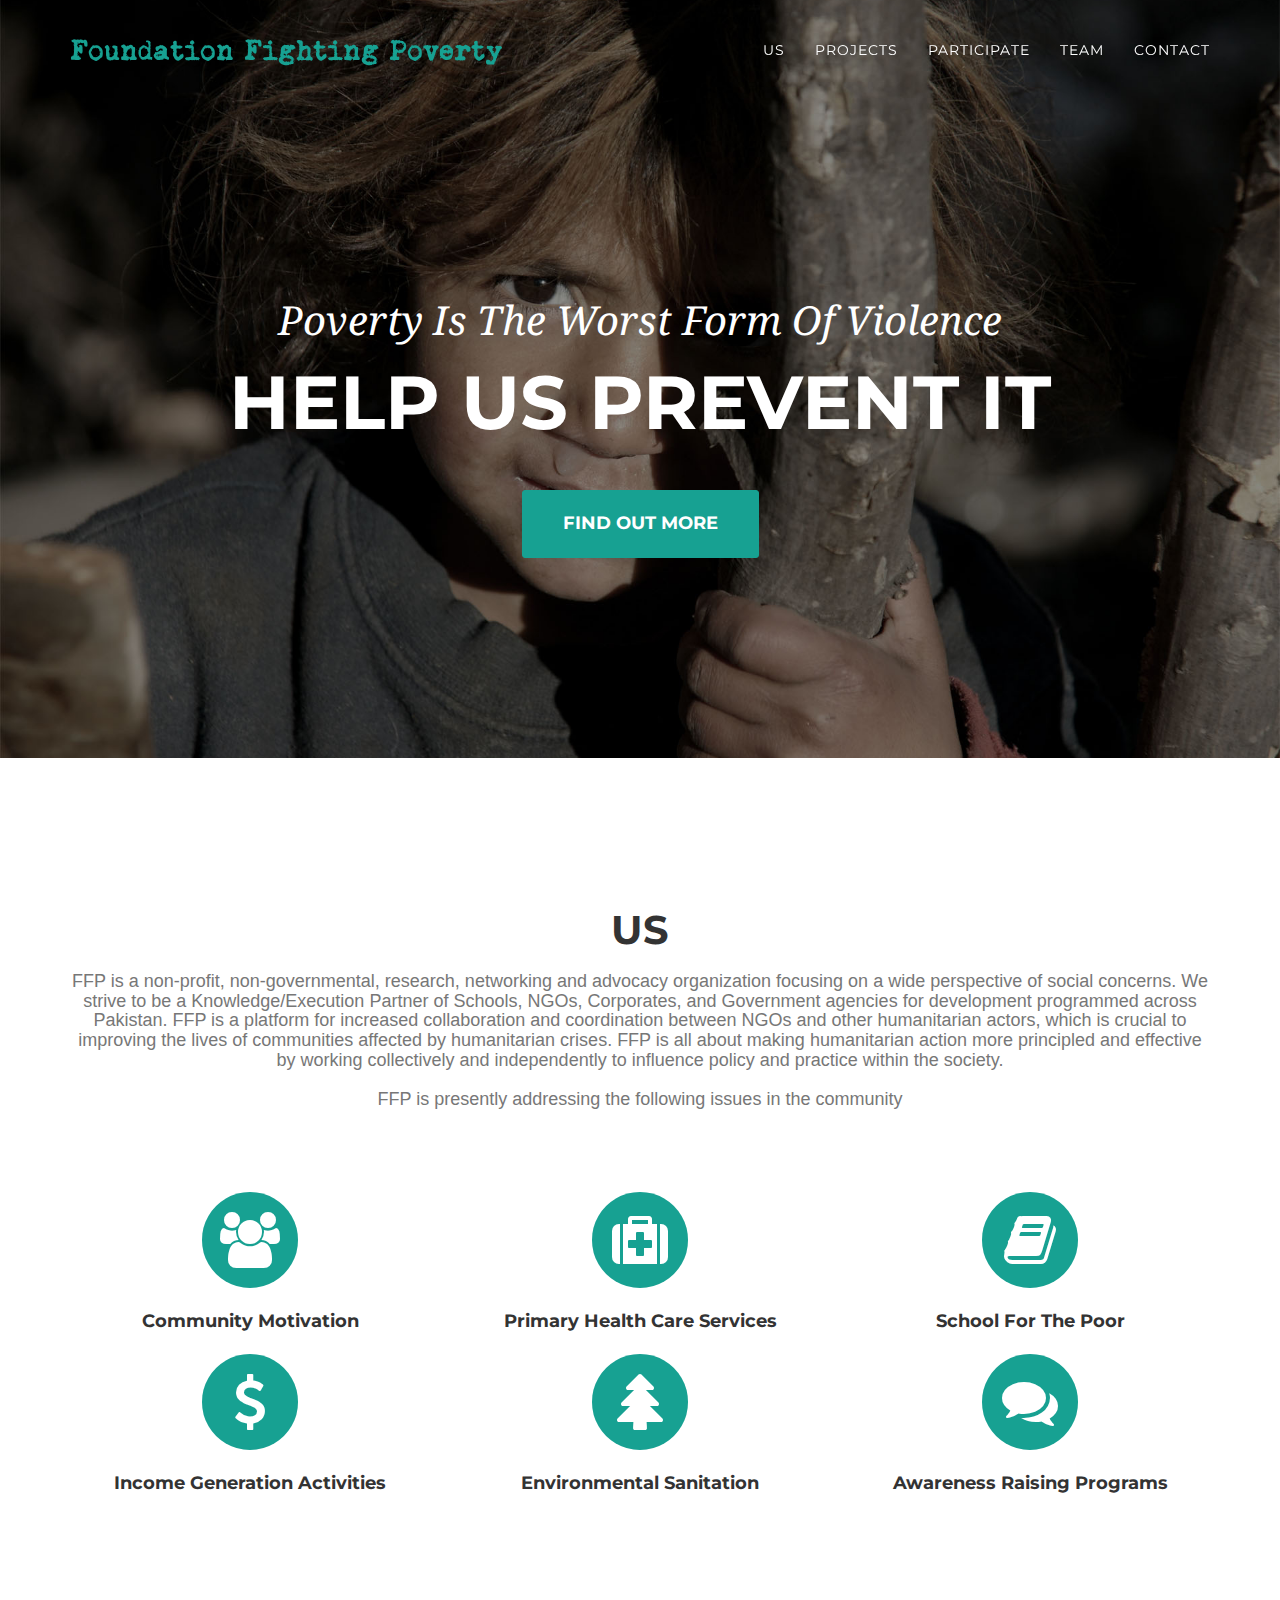
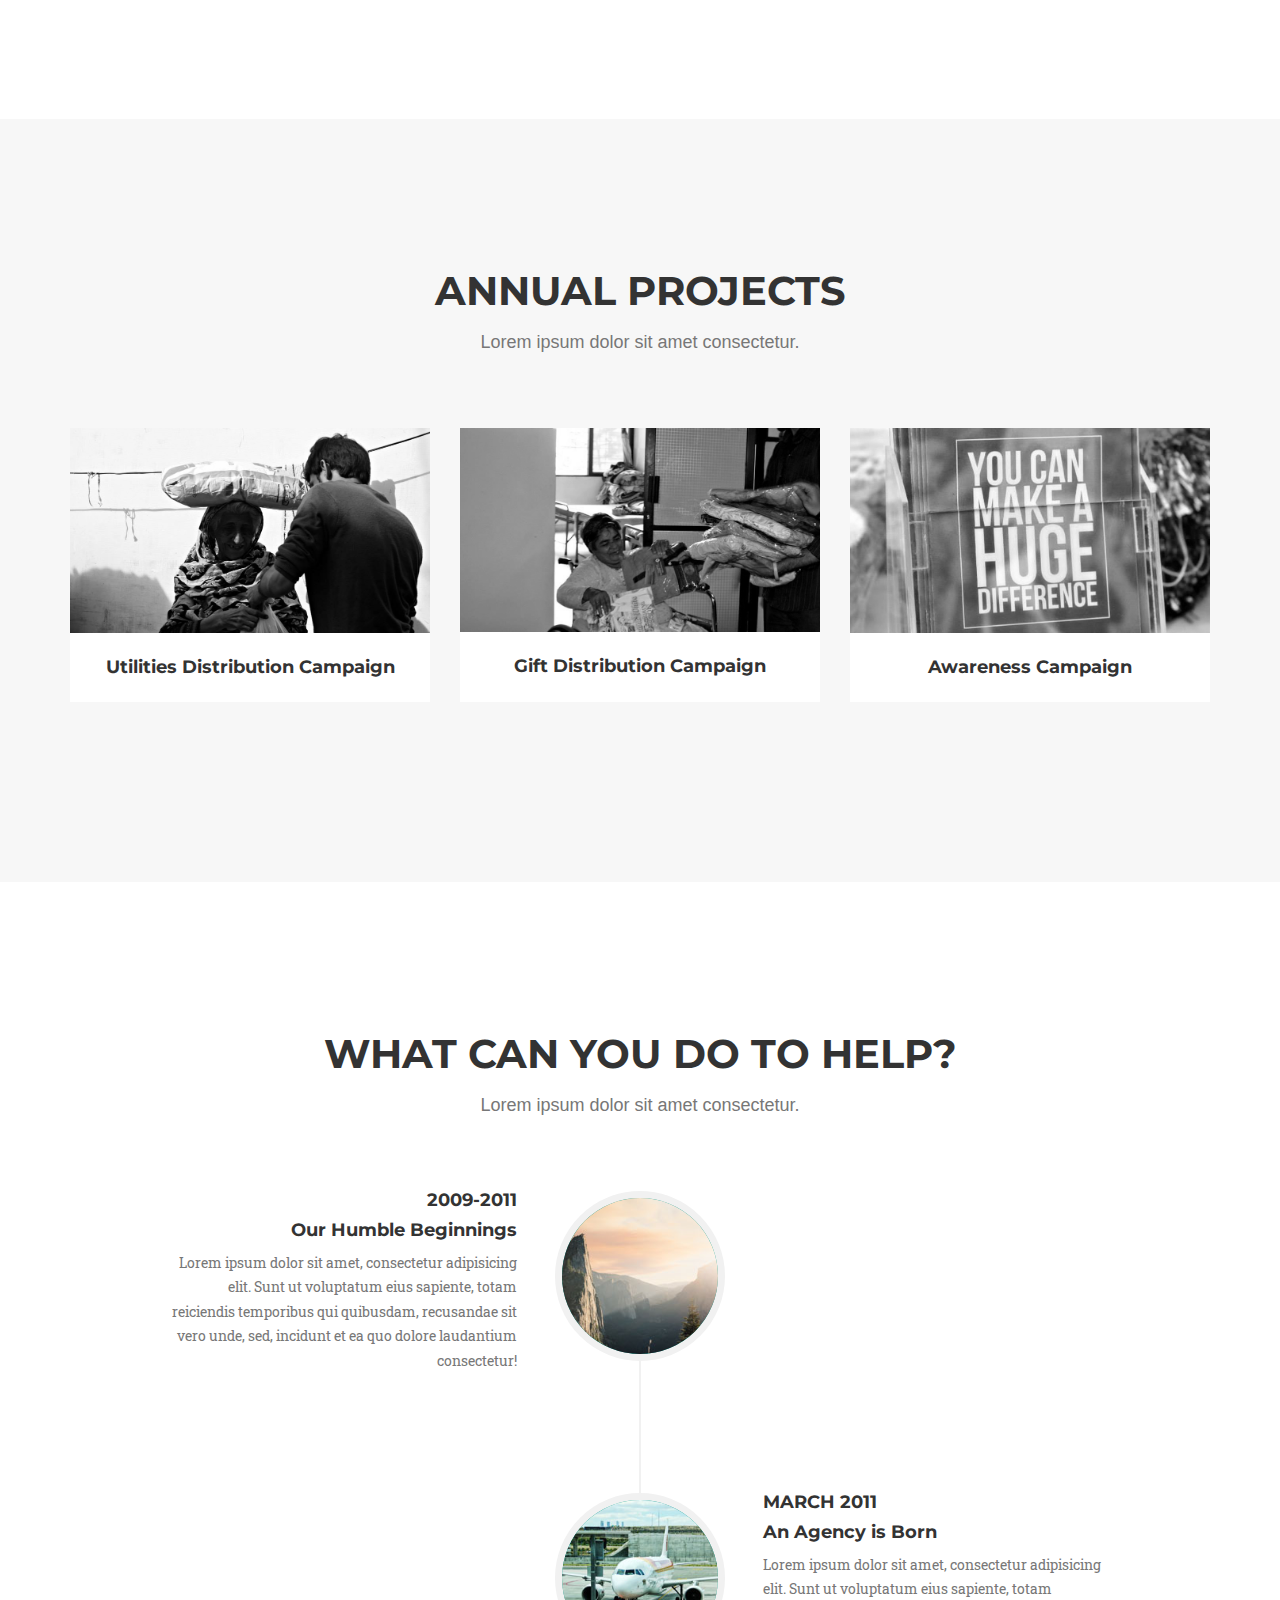
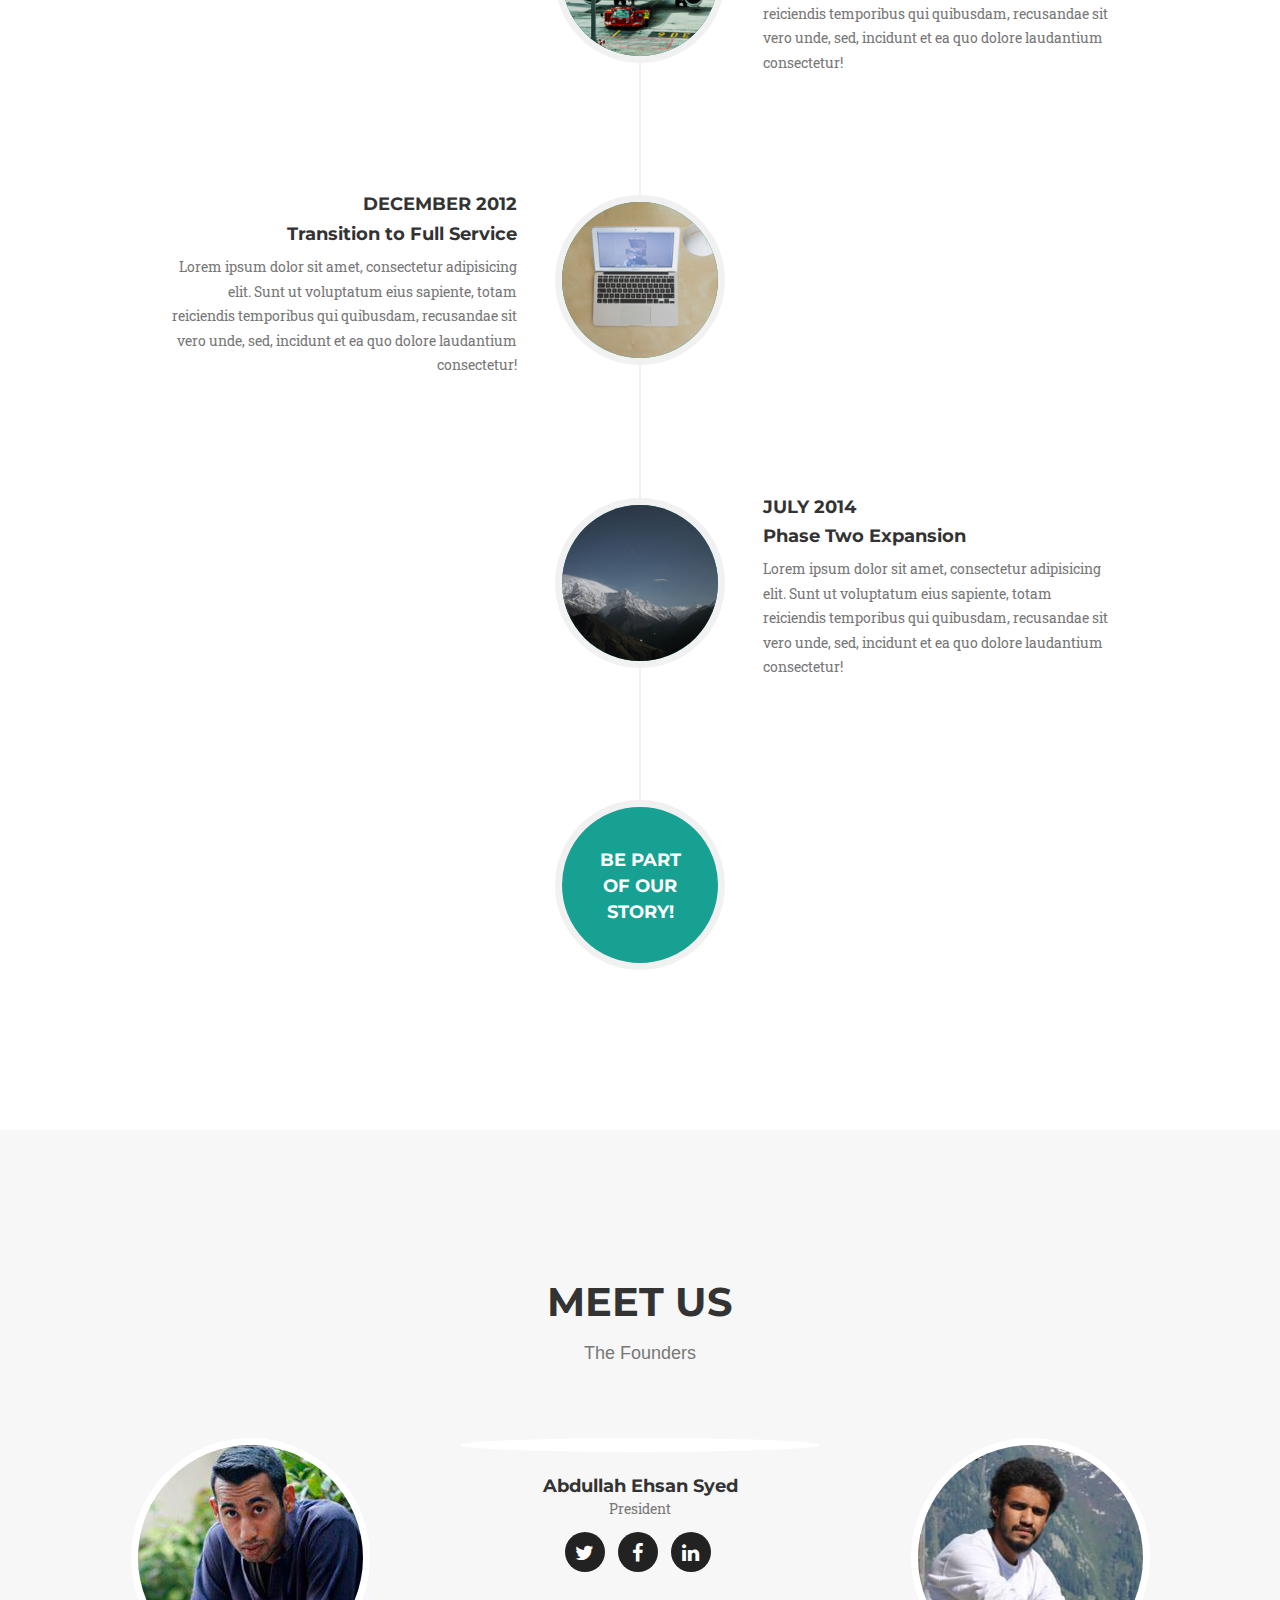
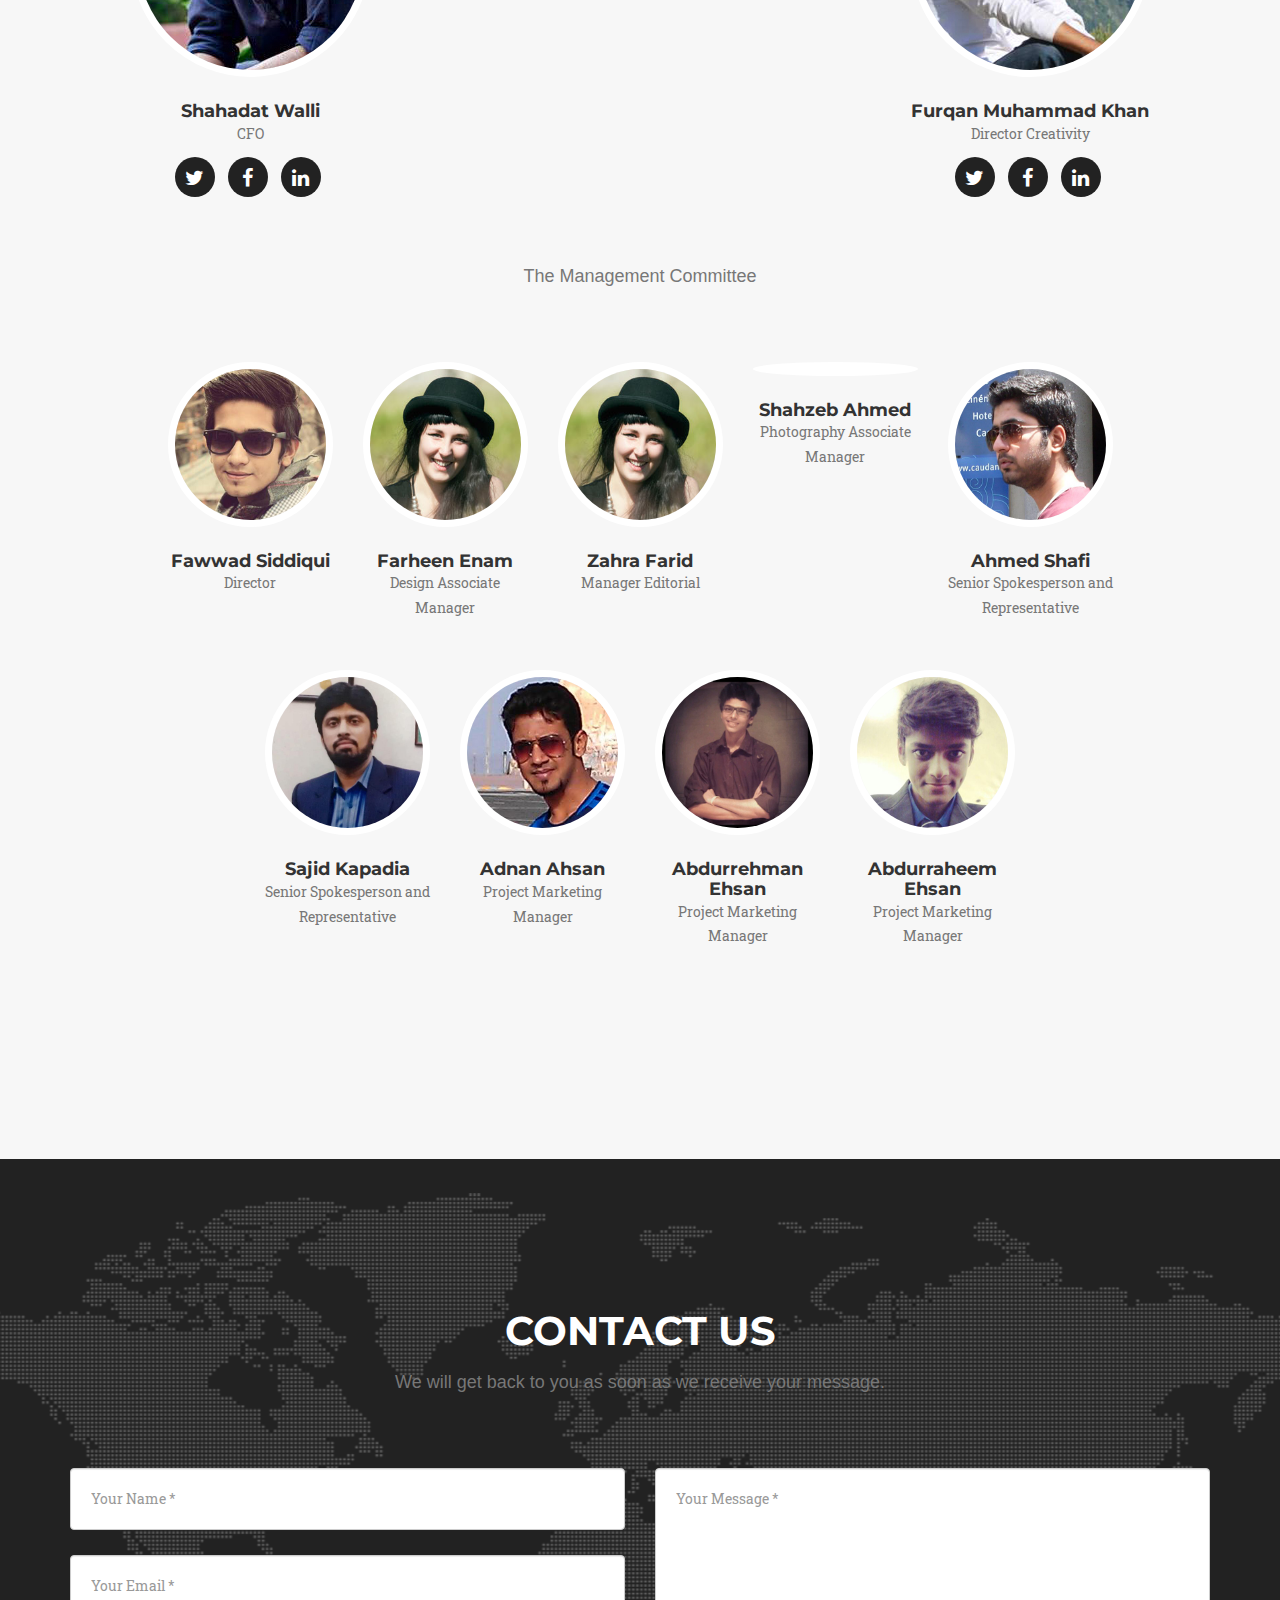
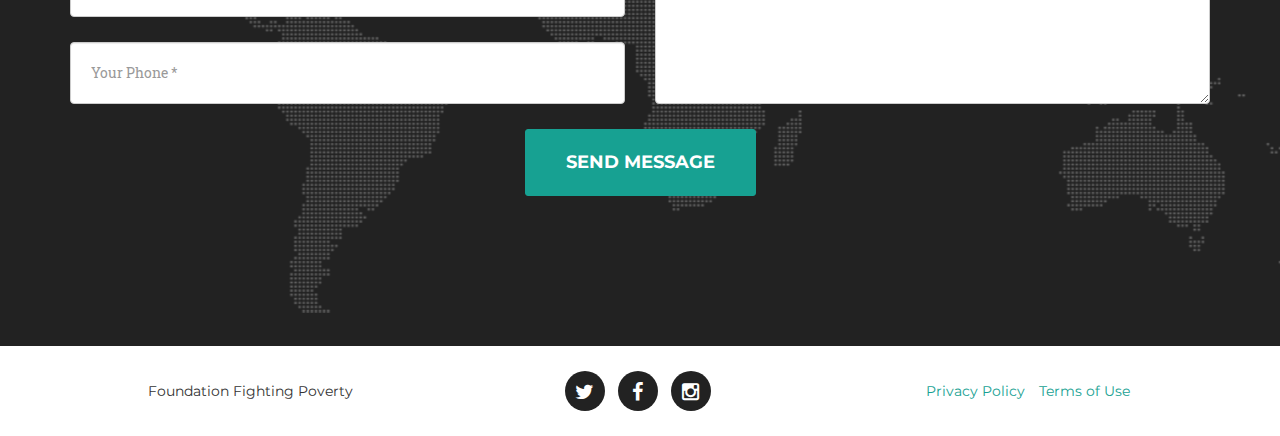
==== index.html @ 3a60340e "Initial Commit" ====
<!DOCTYPE html>
<html lang="en">

<head>

    <meta charset="utf-8">
    <meta http-equiv="X-UA-Compatible" content="IE=edge">
    <meta name="viewport" content="width=device-width, initial-scale=1">
    <meta name="description" content="">
    <meta name="author" content="">
    <meta http-equiv="Cache-Control" content="no-cache, no-store, must-revalidate" />
    <meta http-equiv="Pragma" content="no-cache" />
    <meta http-equiv="Expires" content="0" />
        
    <link rel="shortcut icon" type="image/ico" href="favicon.ico" sizes="256x256"/>

    <title>Foundation Fighting Poverty</title>

    <!-- Bootstrap Core CSS -->
    <link href="css/bootstrap.min.css" rel="stylesheet">

    <!-- Custom CSS -->
    <link href="css/agency.css" rel="stylesheet">

    <!-- Custom Fonts -->
    <link href="font-awesome/css/font-awesome.min.css" rel="stylesheet" type="text/css">
    <link href="http://fonts.googleapis.com/css?family=Montserrat:400,700" rel="stylesheet" type="text/css">
    <link href='http://fonts.googleapis.com/css?family=Kaushan+Script' rel='stylesheet' type='text/css'>
    <link href='http://fonts.googleapis.com/css?family=Droid+Serif:400,700,400italic,700italic' rel='stylesheet' type='text/css'>
    <link href='http://fonts.googleapis.com/css?family=Roboto+Slab:400,100,300,700' rel='stylesheet' type='text/css'>

    <!-- HTML5 Shim and Respond.js IE8 support of HTML5 elements and media queries -->
    <!-- WARNING: Respond.js doesn't work if you view the page via file:// -->
    <!--[if lt IE 9]>
        <script src="https://oss.maxcdn.com/libs/html5shiv/3.7.0/html5shiv.js"></script>
        <script src="https://oss.maxcdn.com/libs/respond.js/1.4.2/respond.min.js"></script>
    <![endif]-->

</head>

<body id="page-top" class="index">

    <!-- Navigation -->
    <nav class="navbar navbar-default navbar-fixed-top">
        <div class="container">
            <!-- Brand and toggle get grouped for better mobile display -->
            <div class="navbar-header page-scroll">
                <button type="button" class="navbar-toggle" data-toggle="collapse" data-target="#bs-example-navbar-collapse-1">
                    <span class="sr-only">Toggle navigation</span>
                    <span class="icon-bar"></span>
                    <span class="icon-bar"></span>
                    <span class="icon-bar"></span>
                </button>
                <a class="navbar-brand page-scroll" href="#page-top">Foundation Fighting Poverty</a>
            </div>

            <!-- Collect the nav links, forms, and other content for toggling -->
            <div class="collapse navbar-collapse" id="bs-example-navbar-collapse-1">
                <ul class="nav navbar-nav navbar-right">
                    <li class="hidden">
                        <a href="#page-top"></a>
                    </li>
                    <li>
                        <a class="page-scroll" href="#services">US</a>
                    </li>
                    <li>
                        <a class="page-scroll" href="#portfolio">Projects</a>
                    </li>
                    <li>
                        <a class="page-scroll" href="#about">Participate</a>
                    </li>
                    <li>
                        <a class="page-scroll" href="#team">Team</a>
                    </li>
                    <li>
                        <a class="page-scroll" href="#contact">Contact</a>
                    </li>
                </ul>
            </div>
            <!-- /.navbar-collapse -->
        </div>
        <!-- /.container-fluid -->
    </nav>

    <!-- Header -->
    <header>
        <div class="container">
            <div class="intro-text">
                <div class="intro-lead-in">Poverty Is The Worst Form Of Violence</div>
                <div class="intro-heading">help us prevent it</div>
                <a href="#mission" class="page-scroll btn btn-xl">Find Out More</a>
            </div>
        </div>
    </header>
    <!-- Services Section -->
    <section id="services">
        <div class="container">
            <div class="row">
                <div class="col-lg-12 text-center">
                    <h2 class="section-heading">US</h2>
                    <h3 class="section-subheading text-muted">FFP is a non-profit, non-governmental, research, networking and advocacy organization focusing on a wide perspective of social concerns. We strive to be a Knowledge/Execution Partner of Schools, NGOs, Corporates, and Government agencies for development programmed across Pakistan. FFP is a platform for increased collaboration and coordination between NGOs and other humanitarian actors, which is crucial to improving the lives of communities affected by humanitarian crises. FFP is all about making humanitarian action more principled and effective by working collectively and independently to influence policy and practice within the society.                        <br/>
                        <br/>
                        FFP is presently addressing the following issues in the community</h3>
                </div>
            </div>

            <div class="row text-center">
                <div class="col-md-4">
                    <span class="fa-stack fa-4x">
                        <i class="fa fa-circle fa-stack-2x text-primary"></i>
                        <i class="fa fa-group fa-stack-1x fa-inverse"></i>
                    </span>
                    <h4 class="service-heading">Community Motivation</h4>
                    <p class="text-muted"></p>
                </div>
                <div class="col-md-4">
                    <span class="fa-stack fa-4x">
                        <i class="fa fa-circle fa-stack-2x text-primary"></i>
                        <i class="fa fa-medkit fa-stack-1x fa-inverse"></i>
                    </span>
                    <h4 class="service-heading">Primary Health Care Services</h4>
                    <p class="text-muted"></p>
                </div>
                <div class="col-md-4">
                    <span class="fa-stack fa-4x">
                        <i class="fa fa-circle fa-stack-2x text-primary"></i>
                        <i class="fa fa-book fa-stack-1x fa-inverse"></i>
                    </span>
                    <h4 class="service-heading">School For The Poor</h4>
                    <p class="text-muted"></p>
                </div>
                
                
            </div>
            <div class="row text-center">  
                <div class="col-md-4">
                    <span class="fa-stack fa-4x">
                        <i class="fa fa-circle fa-stack-2x text-primary"></i>
                        <i class="fa fa-dollar fa-stack-1x fa-inverse"></i>
                    </span>
                    <h4 class="service-heading">Income Generation Activities</h4>
                    <p class="text-muted"></p>
                </div>
                <div class="col-md-4">
                    <span class="fa-stack fa-4x">
                        <i class="fa fa-circle fa-stack-2x text-primary"></i>
                        <i class="fa fa-tree fa-stack-1x fa-inverse"></i>
                    </span>
                    <h4 class="service-heading">Environmental Sanitation</h4>
                    <p class="text-muted"></p>
                </div>
                <div class="col-md-4">
                    <span class="fa-stack fa-4x">
                        <i class="fa fa-circle fa-stack-2x text-primary"></i>
                        <i class="fa fa-comments fa-stack-1x fa-inverse"></i>
                    </span>
                    <h4 class="service-heading">Awareness Raising Programs</h4>
                    <p class="text-muted"></p>
                </div>
                
                
            </div>
            <br/>
            <br/>
            <br/>
            <!--<div class="row">
                <div class="col-lg-12 text-center">
                    <h2 class="section-heading">OUR VISION</h2>
                    <h3 class="section-subheading text-muted">To work towards creating a better Pakistan which provides basic health, education and empowerment to every citizen.</h3>
                </div>
            </div>
            <div class="row">
                <div class="col-lg-12 text-center">
                    <h2 class="section-heading">OUR MISSION</h2>
                    <h3 class="section-subheading text-muted">We at FFP commit ourselves to identify and work alongside the economically and socially deprived, the physically and mentally challenged. Starting with children, so that they become educated, skilled and aware.</h3>
                </div>
            </div>-->
        </div>
    </section>
    
    <!-- Portfolio Grid Section -->
    <section id="portfolio" class="bg-light-gray">
        <div class="container">
            <div class="row">
                <div class="col-lg-12 text-center">
                    <h2 class="section-heading">Annual Projects</h2>
                    <h3 class="section-subheading text-muted">Lorem ipsum dolor sit amet consectetur.</h3>
                </div>
            </div>
            <div class="row">
                <div class="col-md-4 col-sm-6 portfolio-item">
                    <a href="#portfolioModal1" class="portfolio-link" data-toggle="modal">
                        <div class="portfolio-hover">
                            <div class="portfolio-hover-content">
                                <i class="fa fa-plus fa-3x"></i>
                            </div>
                        </div>
                        <img src="img/activities/utilities.jpg" class="img-responsive" alt="">
                            </a>
                    <div class="portfolio-caption">
                        <h4>Utilities Distribution Campaign</h4>
                        <p class="text-muted"></p>
                    </div>
                </div>
                <div class="col-md-4 col-sm-6 portfolio-item">
                    <a href="#portfolioModal2" class="portfolio-link" data-toggle="modal">
                        <div class="portfolio-hover">
                            <div class="portfolio-hover-content">
                                <i class="fa fa-plus fa-3x"></i>
                            </div>
                        </div>
                        <img src="img/activities/gifts.jpg" class="img-responsive" alt="">
                            </a>
                    <div class="portfolio-caption">
                        <h4>Gift Distribution Campaign</h4>
                        <p class="text-muted"></p>
                    </div>
                </div>
                <div class="col-md-4 col-sm-6 portfolio-item">
                    <a href="#portfolioModal3" class="portfolio-link" data-toggle="modal">
                        <div class="portfolio-hover">
                            <div class="portfolio-hover-content">
                                <i class="fa fa-plus fa-3x"></i>
                            </div>
                        </div>
                        <img src="img/activities/Awareness.jpg" class="img-responsive" alt="">
                            </a>
                    <div class="portfolio-caption">
                        <h4>Awareness Campaign</h4>
                        <p class="text-muted"></p>
                    </div>
                </div>

            </div>
        </div>
    </section>
    
    <!-- About Section -->
    <section id="about">
        <div class="container">
            <div class="row">
                <div class="col-lg-12 text-center">
                    <h2 class="section-heading">What Can You Do To Help?</h2>
                    <h3 class="section-subheading text-muted">Lorem ipsum dolor sit amet consectetur.</h3>
                </div>
            </div>
            <div class="row">
                <div class="col-lg-12">
                    <ul class="timeline">
                        <li>
                            <div class="timeline-image">
                                <img class="img-circle img-responsive" src="img/about/1.jpg" alt="">
                                    </div>
                            <div class="timeline-panel">
                                <div class="timeline-heading">
                                    <h4>2009-2011</h4>
                                    <h4 class="subheading">Our Humble Beginnings</h4>
                                </div>
                                <div class="timeline-body">
                                    <p class="text-muted">Lorem ipsum dolor sit amet, consectetur adipisicing elit. Sunt ut voluptatum eius sapiente, totam reiciendis temporibus qui quibusdam, recusandae sit vero unde, sed, incidunt et ea quo dolore laudantium consectetur!</p>
                                </div>
                            </div>
                        </li>
                        <li class="timeline-inverted">
                            <div class="timeline-image">
                                <img class="img-circle img-responsive" src="img/about/2.jpg" alt="">
                                    </div>
                            <div class="timeline-panel">
                                <div class="timeline-heading">
                                    <h4>March 2011</h4>
                                    <h4 class="subheading">An Agency is Born</h4>
                                </div>
                                <div class="timeline-body">
                                    <p class="text-muted">Lorem ipsum dolor sit amet, consectetur adipisicing elit. Sunt ut voluptatum eius sapiente, totam reiciendis temporibus qui quibusdam, recusandae sit vero unde, sed, incidunt et ea quo dolore laudantium consectetur!</p>
                                </div>
                            </div>
                        </li>
                        <li>
                            <div class="timeline-image">
                                <img class="img-circle img-responsive" src="img/about/3.jpg" alt="">
                                    </div>
                            <div class="timeline-panel">
                                <div class="timeline-heading">
                                    <h4>December 2012</h4>
                                    <h4 class="subheading">Transition to Full Service</h4>
                                </div>
                                <div class="timeline-body">
                                    <p class="text-muted">Lorem ipsum dolor sit amet, consectetur adipisicing elit. Sunt ut voluptatum eius sapiente, totam reiciendis temporibus qui quibusdam, recusandae sit vero unde, sed, incidunt et ea quo dolore laudantium consectetur!</p>
                                </div>
                            </div>
                        </li>
                        <li class="timeline-inverted">
                            <div class="timeline-image">
                                <img class="img-circle img-responsive" src="img/about/4.jpg" alt="">
                                    </div>
                            <div class="timeline-panel">
                                <div class="timeline-heading">
                                    <h4>July 2014</h4>
                                    <h4 class="subheading">Phase Two Expansion</h4>
                                </div>
                                <div class="timeline-body">
                                    <p class="text-muted">Lorem ipsum dolor sit amet, consectetur adipisicing elit. Sunt ut voluptatum eius sapiente, totam reiciendis temporibus qui quibusdam, recusandae sit vero unde, sed, incidunt et ea quo dolore laudantium consectetur!</p>
                                </div>
                            </div>
                        </li>
                        <li class="timeline-inverted">
                            <div class="timeline-image">
                                <h4>Be Part
                                    <br>Of Our
                                    <br>Story!</h4>
                            </div>
                        </li>
                    </ul>
                </div>
            </div>
        </div>
    </section>
    
    <!-- Team Section -->
    <section id="team" class="bg-light-gray">
        <div class="container">
            <div class="row">
                <div class="col-lg-12 text-center">
                    <h2 class="section-heading">Meet Us</h2>
                    <h3 class="section-subheading text-muted">The Founders</h3>
                </div>
            </div>
            <div class="row">

                <div class="col-sm-4">
                    <div class="team-member">
                        <img src="img/team/Shahadat.jpg" class="img-responsive img-circle" alt="">
                        <h4>Shahadat Walli</h4>
                        <p class="text-muted">CFO</p>
                        <ul class="list-inline social-buttons">
                            <li>
                                <a href="#"><i class="fa fa-twitter"></i></a>
                            </li>
                            <li>
                                <a href="#"><i class="fa fa-facebook"></i></a>
                            </li>
                            <li>
                                <a href="#"><i class="fa fa-linkedin"></i></a>
                            </li>
                        </ul>
                    </div>
                </div>
                                <div class="col-sm-4">
                    <div class="team-member">
                        <img src="img/team/Abdullah.jpg" class="img-responsive img-circle" alt="">
                        <h4>Abdullah Ehsan Syed</h4>
                        <p class="text-muted">President</p>
                        <ul class="list-inline social-buttons">
                            <li>
                                <a href="#"><i class="fa fa-twitter"></i></a>
                            </li>
                            <li>
                                <a href="#"><i class="fa fa-facebook"></i></a>
                            </li>
                            <li>
                                <a href="#"><i class="fa fa-linkedin"></i></a>
                            </li>
                        </ul>
                    </div>
                </div>
                <div class="col-sm-4">
                    <div class="team-member">
                        <img src="img/team/Furqan.jpg" class="img-responsive img-circle" alt="">
                        <h4>Furqan Muhammad Khan</h4>
                        <p class="text-muted">Director Creativity</p>
                        <ul class="list-inline social-buttons">
                            <li>
                                <a href="#"><i class="fa fa-twitter"></i></a>
                            </li>
                            <li>
                                <a href="#"><i class="fa fa-facebook"></i></a>
                            </li>
                            <li>
                                <a href="#"><i class="fa fa-linkedin"></i></a>
                            </li>
                        </ul>
                    </div>
                </div>
                <!--TEST-->

                <div class="row">
                    <div class="col-lg-12 text-center">
                        <h3 class="section-subheading text-muted">The Management Committee</h3>
                    </div>
                </div>
                <div class="col-sm-1"></div>
                <div class="col-sm-2">
                    <div class="team-member">
                        <img src="img/team/Fawwad.jpg" class="img-responsive img-circle" alt="">
                        <h4>Fawwad Siddiqui</h4>
                        <p class="text-muted">Director</p>

                    </div>
                </div>
                <div class="col-sm-2">
                    <div class="team-member">
                        <img src="img/team/1.jpg" class="img-responsive img-circle" alt="">
                        <h4>Farheen Enam</h4>
                        <p class="text-muted">Design Associate Manager</p>

                    </div>
                </div>
                <div class="col-sm-2">
                    <div class="team-member">
                        <img src="img/team/1.jpg" class="img-responsive img-circle" alt="">
                        <h4>Zahra Farid</h4>
                        <p class="text-muted">Manager Editorial</p>

                    </div>
                </div>
                <div class="col-sm-2">
                    <div class="team-member">
                        <img src="img/team/Shazz.jpg" class="img-responsive img-circle" alt="">
                        <h4>Shahzeb Ahmed</h4>
                        <p class="text-muted">Photography Associate Manager</p>

                    </div>
                </div>
                <div class="col-sm-2">
                    <div class="team-member">
                        <img src="img/team/Shafi.jpg" class="img-responsive img-circle" alt="">
                        <h4>Ahmed Shafi</h4>
                        <p class="text-muted">Senior Spokesperson and Representative</p>

                    </div>
            </div>
            <div class="col-sm-2"></div>
            <div class="col-sm-2">
                <div class="team-member">
                    <img src="img/team/Sajid.jpg" class="img-responsive img-circle" alt="">
                    <h4>Sajid Kapadia</h4>
                    <p class="text-muted">Senior Spokesperson and Representative</p>
                </div>
            </div>
            <div class="col-sm-2">
                <div class="team-member">
                    <img src="img/team/Adnan.jpg" class="img-responsive img-circle" alt="">
                    <h4>Adnan Ahsan</h4>
                    <p class="text-muted">Project Marketing Manager</p>
                </div>
            </div>
            <div class="col-sm-2">
                <div class="team-member">
                    <img src="img/team/Abdurrehman.jpg" class="img-responsive img-circle" alt="">
                    <h4>Abdurrehman Ehsan</h4>
                    <p class="text-muted">Project Marketing Manager</p>
                </div>
            </div>
            <div class="col-sm-2">
                <div class="team-member">
                    <img src="img/team/Abdurraheem.jpg" class="img-responsive img-circle" alt="">
                    <h4>Abdurraheem Ehsan</h4>
                    <p class="text-muted">Project Marketing Manager</p>
                </div>
            </div>
            <!--TEST END-->
        </div>
        <div class="row">
            <div class="col-lg-8 col-lg-offset-2 text-center">
                <p class="large text-muted"></p>
            </div>
        </div>
        </div>
    </section>
    
    <!-- Contact Section -->
    <section id="contact">
        <div class="container">
            <div class="row">
                <div class="col-lg-12 text-center">
                    <h2 class="section-heading">Contact Us</h2>
                    <h3 class="section-subheading text-muted">We will get back to you as soon as we receive your message.</h3>
                </div>
            </div>
            <div class="row">
                <div class="col-lg-12">
                    <form name="sentMessage" id="contactForm" novalidate>
                        <div class="row">
                            <div class="col-md-6">
                                <div class="form-group">
                                    <input type="text" class="form-control" placeholder="Your Name *" id="name" required data-validation-required-message="Please enter your name.">
                                        <p class="help-block text-danger"></p>
                                        </div>
                                <div class="form-group">
                                    <input type="email" class="form-control" placeholder="Your Email *" id="email" required data-validation-required-message="Please enter your email address.">
                                        <p class="help-block text-danger"></p>
                                        </div>
                                <div class="form-group">
                                    <input type="tel" class="form-control" placeholder="Your Phone *" id="phone" required data-validation-required-message="Please enter your phone number.">
                                        <p class="help-block text-danger"></p>
                                        </div>
                            </div>
                            <div class="col-md-6">
                                <div class="form-group">
                                    <textarea class="form-control" placeholder="Your Message *" id="message" required data-validation-required-message="Please enter a message."></textarea>
                                    <p class="help-block text-danger"></p>
                                </div>
                            </div>
                            <div class="clearfix"></div>
                            <div class="col-lg-12 text-center">
                                <div id="success"></div>
                                <button type="submit" class="btn btn-xl">Send Message</button>
                            </div>
                        </div>
                    </form>
                </div>
            </div>
        </div>
    </section>


    <footer>
        <div class="container">
            <div class="row">
                <div class="col-md-4">
                    <span class="copyright">Foundation Fighting Poverty</span>
                </div>
                <div class="col-md-4">
                    <ul class="list-inline social-buttons">
                        <li><a href="#"><i class="fa fa-twitter"></i></a>
                        </li>
                        <li><a href="https://www.facebook.com/FFP.Pakistan"><i class="fa fa-facebook"></i></a>
                        </li>
                        <li><a href="https://instagram.com/foundationfightingpoverty/"><i class="fa fa-instagram"></i></a>
                        </li>
                    </ul>
                </div>
                <div class="col-md-4">
                    <ul class="list-inline quicklinks">
                        <li><a href="#">Privacy Policy</a>
                        </li>
                        <li><a href="#">Terms of Use</a>
                        </li>
                    </ul>
                </div>
            </div>
        </div>
    </footer>
    
    <!-- Portfolio Modals -->
    <!-- Use the modals below to showcase details about your portfolio projects! -->
    
    <!-- Portfolio Modal 1 -->
    <div class="portfolio-modal modal fade" id="portfolioModal1" tabindex="-1" role="dialog" aria-hidden="true">
        <div class="modal-content">
            <div class="close-modal" data-dismiss="modal">
                <div class="lr">
                    <div class="rl">
                    </div>
                </div>
            </div>
            <div class="container">
                <div class="row">
                    <div class="col-lg-8 col-lg-offset-2">
                        <div class="modal-body">
                            <!-- Project Details Go Here -->
                            <h2>Utilities Distribution Campaign</h2>
                            <img class="img-responsive img-centered" src="img/activities/utilities.jpg" alt="">
                                <p>We try giving out as much groceries and things that are essential for the living of a person to the people of need. This campaign includes the purchasing of things necessary for the survival of a human and handing them out to the people, who, because of being white collared, are not asking for. We help the ones in need by not making them guilty and giving away the utilities as gifts rather than charity.</p>
                                <p>
                                <button type="button" class="btn btn-primary" data-dismiss="modal"><i class="fa fa-times"></i> Close</button>
                                </div>
                    </div>
                </div>
            </div>
        </div>
    </div>
    
    <!-- Portfolio Modal 2 -->
    <div class="portfolio-modal modal fade" id="portfolioModal2" tabindex="-1" role="dialog" aria-hidden="true">
        <div class="modal-content">
            <div class="close-modal" data-dismiss="modal">
                <div class="lr">
                    <div class="rl">
                    </div>
                </div>
            </div>
            <div class="container">
                <div class="row">
                    <div class="col-lg-8 col-lg-offset-2">
                        <div class="modal-body">
                            <h2>Gift Distribution Campaign</h2>
                            <img class="img-responsive img-centered" src="img/activities/gifts.jpg" alt="">
                                <p>This campaign is considered to be the most popular one as yet. We visit organizations like Edhi and Durul’ Sukun and distribute among them the gifts of clothes, shoes, accessories and food. The joy that is gained through this campaign is priceless and it is only possible by the generous donors who donate their clothes etc. for the soul purpose of someone else’s happiness.</p>
                                                                <button type="button" class="btn btn-primary" data-dismiss="modal"><i class="fa fa-times"></i> Close</button>
                                </div>
                    </div>
                </div>
            </div>
        </div>
    </div>
    
    <!-- Portfolio Modal 3 -->
    <div class="portfolio-modal modal fade" id="portfolioModal3" tabindex="-1" role="dialog" aria-hidden="true">
        <div class="modal-content">
            <div class="close-modal" data-dismiss="modal">
                <div class="lr">
                    <div class="rl">
                    </div>
                </div>
            </div>
            <div class="container">
                <div class="row">
                    <div class="col-lg-8 col-lg-offset-2">
                        <div class="modal-body">
                            <!-- Project Details Go Here -->
                            <h2>Awareness Campaign</h2>
                            <img class="img-responsive img-centered" src="img/activities/Awareness.jpg" alt="">
                                <p>This campaign starts with us distributing fliers or pamphlets about the causes we seem inappropriate about the society and ends with meetings with officials who will further help us scooping out the core problem of the issue.</p>
                                <button type="button" class="btn btn-primary" data-dismiss="modal"><i class="fa fa-times"></i> Close</button>
                                </div>
                    </div>
                </div>
            </div>
        </div>
    </div>
    
    </div>
    


    <!-- jQuery -->
    <script src="js/jquery.js"></script>

    <!-- Bootstrap Core JavaScript -->
    <script src="js/bootstrap.min.js"></script>

    <!-- Plugin JavaScript -->
    <script src="http://cdnjs.cloudflare.com/ajax/libs/jquery-easing/1.3/jquery.easing.min.js"></script>
    <script src="js/classie.js"></script>
    <script src="js/cbpAnimatedHeader.js"></script>

    <!-- Contact Form JavaScript -->
    <script src="js/jqBootstrapValidation.js"></script>
    <script src="js/contact_me.js"></script>

    <!-- Custom Theme JavaScript -->
    <script src="js/agency.js"></script>

</body>

</html>
---- css/agency.css ----
/*!
 * Start Bootstrap - Agency Bootstrap Theme (http://startbootstrap.com)
 * Code licensed under the Apache License v2.0.
 * For details, see http://www.apache.org/licenses/LICENSE-2.0.
 */

@font-face {
    font-family: 'brandfont';
    src: url('../fonts/brandfont-webfont.eot');
    src: url('../fonts/brandfont-webfont.eot?#iefix') format('embedded-opentype'),
    url('../fonts/brandfont-webfont.woff2') format('woff2'),
    url('../fonts/brandfont-webfont.woff') format('woff'),
    url('../fonts/brandfont-webfont.ttf') format('truetype'),
    url('../fonts/brandfont-webfont.svg#brother_deluxe_1350_fontRg') format('svg');
    font-weight: normal;
    font-style: normal;
    
}

body {
    overflow-x: hidden;
    font-family: "Roboto Slab","Helvetica Neue",Helvetica,Arial,sans-serif;
}

.text-muted {
    color: #777;
}

.text-primary {
    color: #17a192;
}

p {
    font-size: 14px;
    line-height: 1.75;
}

p.large {
    font-size: 16px;
}

a,
a:hover,
a:focus,
a:active,
a.active {
    outline: 0;
}

a {
    color: #17a192;
}

a:hover,
a:focus,
a:active,
a.active {
    color: #2e886f;
}

h1,
h2,
h3,
h4,
h5,
h6 {
    text-transform: uppercase;
    font-family: Montserrat,"Helvetica Neue",Helvetica,Arial,sans-serif;
    font-weight: 700;
}

.img-centered {
    margin: 0 auto;
}

.bg-light-gray {
    background-color: #f7f7f7;
}

.bg-darkest-gray {
    background-color: #222;
}

.btn-primary {
    border-color: #17a192;
    text-transform: uppercase;
    font-family: Montserrat,"Helvetica Neue",Helvetica,Arial,sans-serif;
    font-weight: 700;
    color: #fff;
    background-color: #17a192;
}

.btn-primary:hover,
.btn-primary:focus,
.btn-primary:active,
.btn-primary.active,
.open .dropdown-toggle.btn-primary {
    border-color: #f6bf01;
    color: #fff;
    background-color: #2e886f;
}

.btn-primary:active,
.btn-primary.active,
.open .dropdown-toggle.btn-primary {
    background-image: none;
}

.btn-primary.disabled,
.btn-primary[disabled],
fieldset[disabled] .btn-primary,
.btn-primary.disabled:hover,
.btn-primary[disabled]:hover,
fieldset[disabled] .btn-primary:hover,
.btn-primary.disabled:focus,
.btn-primary[disabled]:focus,
fieldset[disabled] .btn-primary:focus,
.btn-primary.disabled:active,
.btn-primary[disabled]:active,
fieldset[disabled] .btn-primary:active,
.btn-primary.disabled.active,
.btn-primary[disabled].active,
fieldset[disabled] .btn-primary.active {
    border-color: #17a192;
    background-color: #17a192;
}

.btn-primary .badge {
    color: #17a192;
    background-color: #fff;
}

.btn-xl {
    padding: 20px 40px;
    border-color: #17a192;
    border-radius: 3px;
    text-transform: uppercase;
    font-family: Montserrat,"Helvetica Neue",Helvetica,Arial,sans-serif;
    font-size: 18px;
    font-weight: 700;
    color: #fff;
    background-color: #17a192;
}

.btn-xl:hover,
.btn-xl:focus,
.btn-xl:active,
.btn-xl.active,
.open .dropdown-toggle.btn-xl {
    border-color: #f6bf01;
    color: #fff;
    background-color: #2e886f;
}

.btn-xl:active,
.btn-xl.active,
.open .dropdown-toggle.btn-xl {
    background-image: none;
}

.btn-xl.disabled,
.btn-xl[disabled],
fieldset[disabled] .btn-xl,
.btn-xl.disabled:hover,
.btn-xl[disabled]:hover,
fieldset[disabled] .btn-xl:hover,
.btn-xl.disabled:focus,
.btn-xl[disabled]:focus,
fieldset[disabled] .btn-xl:focus,
.btn-xl.disabled:active,
.btn-xl[disabled]:active,
fieldset[disabled] .btn-xl:active,
.btn-xl.disabled.active,
.btn-xl[disabled].active,
fieldset[disabled] .btn-xl.active {
    border-color: #17a192;
    background-color: #17a192;
}

.btn-xl .badge {
    color: #17a192;
    background-color: #fff;
}

.navbar-default {
    border-color: transparent;
    background-color: #222;
}

.navbar-default .navbar-brand {
/*    font-family: "Kaushan Script","Helvetica Neue",Helvetica,Arial,cursive;*/
    font-family: brandfont,"Helvetica Neue",Helvetica,Arial,cursive;
    color: #17a192;
}

.navbar-default .navbar-brand:hover,
.navbar-default .navbar-brand:focus,
.navbar-default .navbar-brand:active,
.navbar-default .navbar-brand.active {
    color: #2e886f;
}

.navbar-default .navbar-collapse {
    border-color: rgba(255,255,255,.02);
}

.navbar-default .navbar-toggle {
    border-color: #17a192;
    background-color: #17a192;
}

.navbar-default .navbar-toggle .icon-bar {
    background-color: #fff;
}

.navbar-default .navbar-toggle:hover,
.navbar-default .navbar-toggle:focus {
    background-color: #17a192;
}

.navbar-default .nav li a {
    text-transform: uppercase;
    font-family: Montserrat,"Helvetica Neue",Helvetica,Arial,sans-serif;
    font-weight: 400;
    letter-spacing: 1px;
    color: #fff;
}

.navbar-default .nav li a:hover,
.navbar-default .nav li a:focus {
    outline: 0;
    color: #17a192;
}

.navbar-default .navbar-nav>.active>a {
    border-radius: 0;
    color: #fff;
    background-color: #17a192;
}

.navbar-default .navbar-nav>.active>a:hover,
.navbar-default .navbar-nav>.active>a:focus {
    color: #fff;
    background-color: #2e886f;
}

@media(min-width:768px) {
    .navbar-default {
        padding: 25px 0;
        border: 0;
        background-color: transparent;
        -webkit-transition: padding .3s;
        -moz-transition: padding .3s;
        transition: padding .3s;
    }

    .navbar-default .navbar-brand {
        font-size: 2em;
        -webkit-transition: all .3s;
        -moz-transition: all .3s;
        transition: all .3s;
    }

    .navbar-default .navbar-nav>.active>a {
        border-radius: 3px;
    }

    .navbar-default.navbar-shrink {
        padding: 10px 0;
        background-color: #222;
    }

    .navbar-default.navbar-shrink .navbar-brand {
        font-size: 1.5em;
    }
}

header {
    text-align: center;
    color: #fff;
    background-attachment: scroll;
    background-image: url(../img/header-bg.jpg);
    background-position: center center;
    background-repeat: none;
    -webkit-background-size: cover;
    -moz-background-size: cover;
    background-size: cover;
    -o-background-size: cover;
}

header .intro-text {
    padding-top: 100px;
    padding-bottom: 50px;
}

header .intro-text .intro-lead-in {
    margin-bottom: 25px;
    font-family: "Droid Serif","Helvetica Neue",Helvetica,Arial,sans-serif;
    font-size: 22px;
    font-style: italic;
    line-height: 22px;
}

header .intro-text .intro-heading {
    margin-bottom: 25px;
    text-transform: uppercase;
    font-family: Montserrat,"Helvetica Neue",Helvetica,Arial,sans-serif;
    font-size: 50px;
    font-weight: 700;
    line-height: 50px;
}

@media(min-width:768px) {
    header .intro-text {
        padding-top: 300px;
        padding-bottom: 200px;
    }

    header .intro-text .intro-lead-in {
        margin-bottom: 25px;
        font-family: "Droid Serif","Helvetica Neue",Helvetica,Arial,sans-serif;
        font-size: 40px;
        font-style: italic;
        line-height: 40px;
    }

    header .intro-text .intro-heading {
        margin-bottom: 50px;
        text-transform: uppercase;
        font-family: Montserrat,"Helvetica Neue",Helvetica,Arial,sans-serif;
        font-size: 75px;
        font-weight: 700;
        line-height: 75px;
    }
}

section {
    padding: 100px 0;
}

section h2.section-heading {
    margin-top: 0;
    margin-bottom: 15px;
    font-size: 40px;
}

section h3.section-subheading {
    margin-bottom: 75px;
    text-transform: none;
    font-family: "Century Gothic", sans-serif;
    font-size: 18px;
    font-weight: 400;
}

@media(min-width:768px) {
    section {
        padding: 150px 0;
    }
}

.service-heading {
    margin: 15px 0;
    text-transform: none;
}

#portfolio .portfolio-item {
    right: 0;
    margin: 0 0 15px;
}

#portfolio .portfolio-item .portfolio-link {
    display: block;
    position: relative;
    margin: 0 auto;
    max-width: 400px;
}

#portfolio .portfolio-item .portfolio-link .portfolio-hover {
    position: absolute;
    width: 100%;
    height: 100%;
    opacity: 0;
    background: rgba(58,187,149,.9);
    -webkit-transition: all ease .5s;
    -moz-transition: all ease .5s;
    transition: all ease .5s;
}

#portfolio .portfolio-item .portfolio-link .portfolio-hover:hover {
    opacity: 1;
}

#portfolio .portfolio-item .portfolio-link .portfolio-hover .portfolio-hover-content {
    position: absolute;
    top: 50%;
    width: 100%;
    height: 20px;
    margin-top: -12px;
    text-align: center;
    font-size: 20px;
    color: #fff;
}

#portfolio .portfolio-item .portfolio-link .portfolio-hover .portfolio-hover-content i {
    margin-top: -12px;
}

#portfolio .portfolio-item .portfolio-link .portfolio-hover .portfolio-hover-content h3,
#portfolio .portfolio-item .portfolio-link .portfolio-hover .portfolio-hover-content h4 {
    margin: 0;
}

#portfolio .portfolio-item .portfolio-caption {
    margin: 0 auto;
    padding: 25px;
    max-width: 400px;
    text-align: center;
    background-color: #fff;
}

#portfolio .portfolio-item .portfolio-caption h4 {
    margin: 0;
    text-transform: none;
}

#portfolio .portfolio-item .portfolio-caption p {
    margin: 0;
    font-family: "Droid Serif","Helvetica Neue",Helvetica,Arial,sans-serif;
    font-size: 16px;
    font-style: italic;
}

#portfolio * {
    z-index: 2;
}

@media(min-width:767px) {
    #portfolio .portfolio-item {
        margin: 0 0 30px;
    }
}

.timeline {
    position: relative;
    padding: 0;
    list-style: none;
}

.timeline:before {
    content: "";
    position: absolute;
    top: 0;
    bottom: 0;
    left: 40px;
    width: 2px;
    margin-left: -1.5px;
    background-color: #f1f1f1;
}

.timeline>li {
    position: relative;
    margin-bottom: 50px;
    min-height: 50px;
}

.timeline>li:before,
.timeline>li:after {
    content: " ";
    display: table;
}

.timeline>li:after {
    clear: both;
}

.timeline>li .timeline-panel {
    float: right;
    position: relative;
    width: 100%;
    padding: 0 20px 0 100px;
    text-align: left;
}

.timeline>li .timeline-panel:before {
    right: auto;
    left: -15px;
    border-right-width: 15px;
    border-left-width: 0;
}

.timeline>li .timeline-panel:after {
    right: auto;
    left: -14px;
    border-right-width: 14px;
    border-left-width: 0;
}

.timeline>li .timeline-image {
    z-index: 100;
    position: absolute;
    left: 0;
    width: 80px;
    height: 80px;
    margin-left: 0;
    border: 7px solid #f1f1f1;
    border-radius: 100%;
    text-align: center;
    color: #fff;
    background-color: #17a192;
}

.timeline>li .timeline-image h4 {
    margin-top: 12px;
    font-size: 10px;
    line-height: 14px;
}

.timeline>li.timeline-inverted>.timeline-panel {
    float: right;
    padding: 0 20px 0 100px;
    text-align: left;
}

.timeline>li.timeline-inverted>.timeline-panel:before {
    right: auto;
    left: -15px;
    border-right-width: 15px;
    border-left-width: 0;
}

.timeline>li.timeline-inverted>.timeline-panel:after {
    right: auto;
    left: -14px;
    border-right-width: 14px;
    border-left-width: 0;
}

.timeline>li:last-child {
    margin-bottom: 0;
}

.timeline .timeline-heading h4 {
    margin-top: 0;
    color: inherit;
}

.timeline .timeline-heading h4.subheading {
    text-transform: none;
}

.timeline .timeline-body>p,
.timeline .timeline-body>ul {
    margin-bottom: 0;
}

@media(min-width:768px) {
    .timeline:before {
        left: 50%;
    }

    .timeline>li {
        margin-bottom: 100px;
        min-height: 100px;
    }

    .timeline>li .timeline-panel {
        float: left;
        width: 41%;
        padding: 0 20px 20px 30px;
        text-align: right;
    }

    .timeline>li .timeline-image {
        left: 50%;
        width: 100px;
        height: 100px;
        margin-left: -50px;
    }

    .timeline>li .timeline-image h4 {
        margin-top: 16px;
        font-size: 13px;
        line-height: 18px;
    }

    .timeline>li.timeline-inverted>.timeline-panel {
        float: right;
        padding: 0 30px 20px 20px;
        text-align: left;
    }
}

@media(min-width:992px) {
    .timeline>li {
        min-height: 150px;
    }

    .timeline>li .timeline-panel {
        padding: 0 20px 20px;
    }

    .timeline>li .timeline-image {
        width: 150px;
        height: 150px;
        margin-left: -75px;
    }

    .timeline>li .timeline-image h4 {
        margin-top: 30px;
        font-size: 18px;
        line-height: 26px;
    }

    .timeline>li.timeline-inverted>.timeline-panel {
        padding: 0 20px 20px;
    }
}

@media(min-width:1200px) {
    .timeline>li {
        min-height: 170px;
    }

    .timeline>li .timeline-panel {
        padding: 0 20px 20px 100px;
    }

    .timeline>li .timeline-image {
        width: 170px;
        height: 170px;
        margin-left: -85px;
    }

    .timeline>li .timeline-image h4 {
        margin-top: 40px;
    }

    .timeline>li.timeline-inverted>.timeline-panel {
        padding: 0 100px 20px 20px;
    }
}

.team-member {
    margin-bottom: 50px;
    text-align: center;
}

.team-member img {
    margin: 0 auto;
    border: 7px solid #fff;
}

.team-member h4 {
    margin-top: 25px;
    margin-bottom: 0;
    text-transform: none;
}

.team-member p {
    margin-top: 0;
}

aside.clients img {
    margin: 50px auto;
}

section#contact {
    background-color: #222;
    background-image: url(../img/map-image.png);
    background-position: center;
    background-repeat: no-repeat;
}

section#contact .section-heading {
    color: #fff;
}

section#contact .form-group {
    margin-bottom: 25px;
}

section#contact .form-group input,
section#contact .form-group textarea {
    padding: 20px;
}

section#contact .form-group input.form-control {
    height: auto;
}

section#contact .form-group textarea.form-control {
    height: 236px;
}

section#contact .form-control:focus {
    border-color: #17a192;
    box-shadow: none;
}

section#contact::-webkit-input-placeholder {
    text-transform: uppercase;
    font-family: Montserrat,"Helvetica Neue",Helvetica,Arial,sans-serif;
    font-weight: 700;
    color: #bbb;
}

section#contact:-moz-placeholder {
    text-transform: uppercase;
    font-family: Montserrat,"Helvetica Neue",Helvetica,Arial,sans-serif;
    font-weight: 700;
    color: #bbb;
}

section#contact::-moz-placeholder {
    text-transform: uppercase;
    font-family: Montserrat,"Helvetica Neue",Helvetica,Arial,sans-serif;
    font-weight: 700;
    color: #bbb;
}

section#contact:-ms-input-placeholder {
    text-transform: uppercase;
    font-family: Montserrat,"Helvetica Neue",Helvetica,Arial,sans-serif;
    font-weight: 700;
    color: #bbb;
}

section#contact .text-danger {
    color: #e74c3c;
}

footer {
    padding: 25px 0;
    text-align: center;
}

footer span.copyright {
    text-transform: uppercase;
    text-transform: none;
    font-family: Montserrat,"Helvetica Neue",Helvetica,Arial,sans-serif;
    line-height: 40px;
}

footer ul.quicklinks {
    margin-bottom: 0;
    text-transform: uppercase;
    text-transform: none;
    font-family: Montserrat,"Helvetica Neue",Helvetica,Arial,sans-serif;
    line-height: 40px;
}

ul.social-buttons {
    margin-bottom: 0;
}

ul.social-buttons li a {
    display: block;
    width: 40px;
    height: 40px;
    border-radius: 100%;
    font-size: 20px;
    line-height: 40px;
    outline: 0;
    color: #fff;
    background-color: #222;
    -webkit-transition: all .3s;
    -moz-transition: all .3s;
    transition: all .3s;
}

ul.social-buttons li a:hover,
ul.social-buttons li a:focus,
ul.social-buttons li a:active {
    background-color: #17a192;
}

.btn:focus,
.btn:active,
.btn.active,
.btn:active:focus {
    outline: 0;
}

.portfolio-modal .modal-content {
    padding: 100px 0;
    min-height: 100%;
    border: 0;
    border-radius: 0;
    text-align: center;
    background-clip: border-box;
    -webkit-box-shadow: none;
    box-shadow: none;
}

.portfolio-modal .modal-content h2 {
    margin-bottom: 15px;
    font-size: 3em;
}

.portfolio-modal .modal-content p {
    margin-bottom: 30px;
}

.portfolio-modal .modal-content p.item-intro {
    margin: 20px 0 30px;
    font-family: "Droid Serif","Helvetica Neue",Helvetica,Arial,sans-serif;
    font-size: 16px;
    font-style: italic;
}

.portfolio-modal .modal-content ul.list-inline {
    margin-top: 0;
    margin-bottom: 30px;
}

.portfolio-modal .modal-content img {
    margin-bottom: 30px;
}

.portfolio-modal .close-modal {
    position: absolute;
    top: 25px;
    right: 25px;
    width: 75px;
    height: 75px;
    background-color: transparent;
    cursor: pointer;
}

.portfolio-modal .close-modal:hover {
    opacity: .3;
}

.portfolio-modal .close-modal .lr {
    z-index: 1051;
    width: 1px;
    height: 75px;
    margin-left: 35px;
    background-color: #222;
    -webkit-transform: rotate(45deg);
    -ms-transform: rotate(45deg);
    transform: rotate(45deg);
}

.portfolio-modal .close-modal .lr .rl {
    z-index: 1052;
    width: 1px;
    height: 75px;
    background-color: #222;
    -webkit-transform: rotate(90deg);
    -ms-transform: rotate(90deg);
    transform: rotate(90deg);
}

.portfolio-modal .modal-backdrop {
    display: none;
    opacity: 0;
}

::-moz-selection {
    text-shadow: none;
    background: #17a192;
}

::selection {
    text-shadow: none;
    background: #17a192;
}

img::selection {
    background: 0 0;
}

img::-moz-selection {
    background: 0 0;
}

body {
    webkit-tap-highlight-color: #17a192;
}
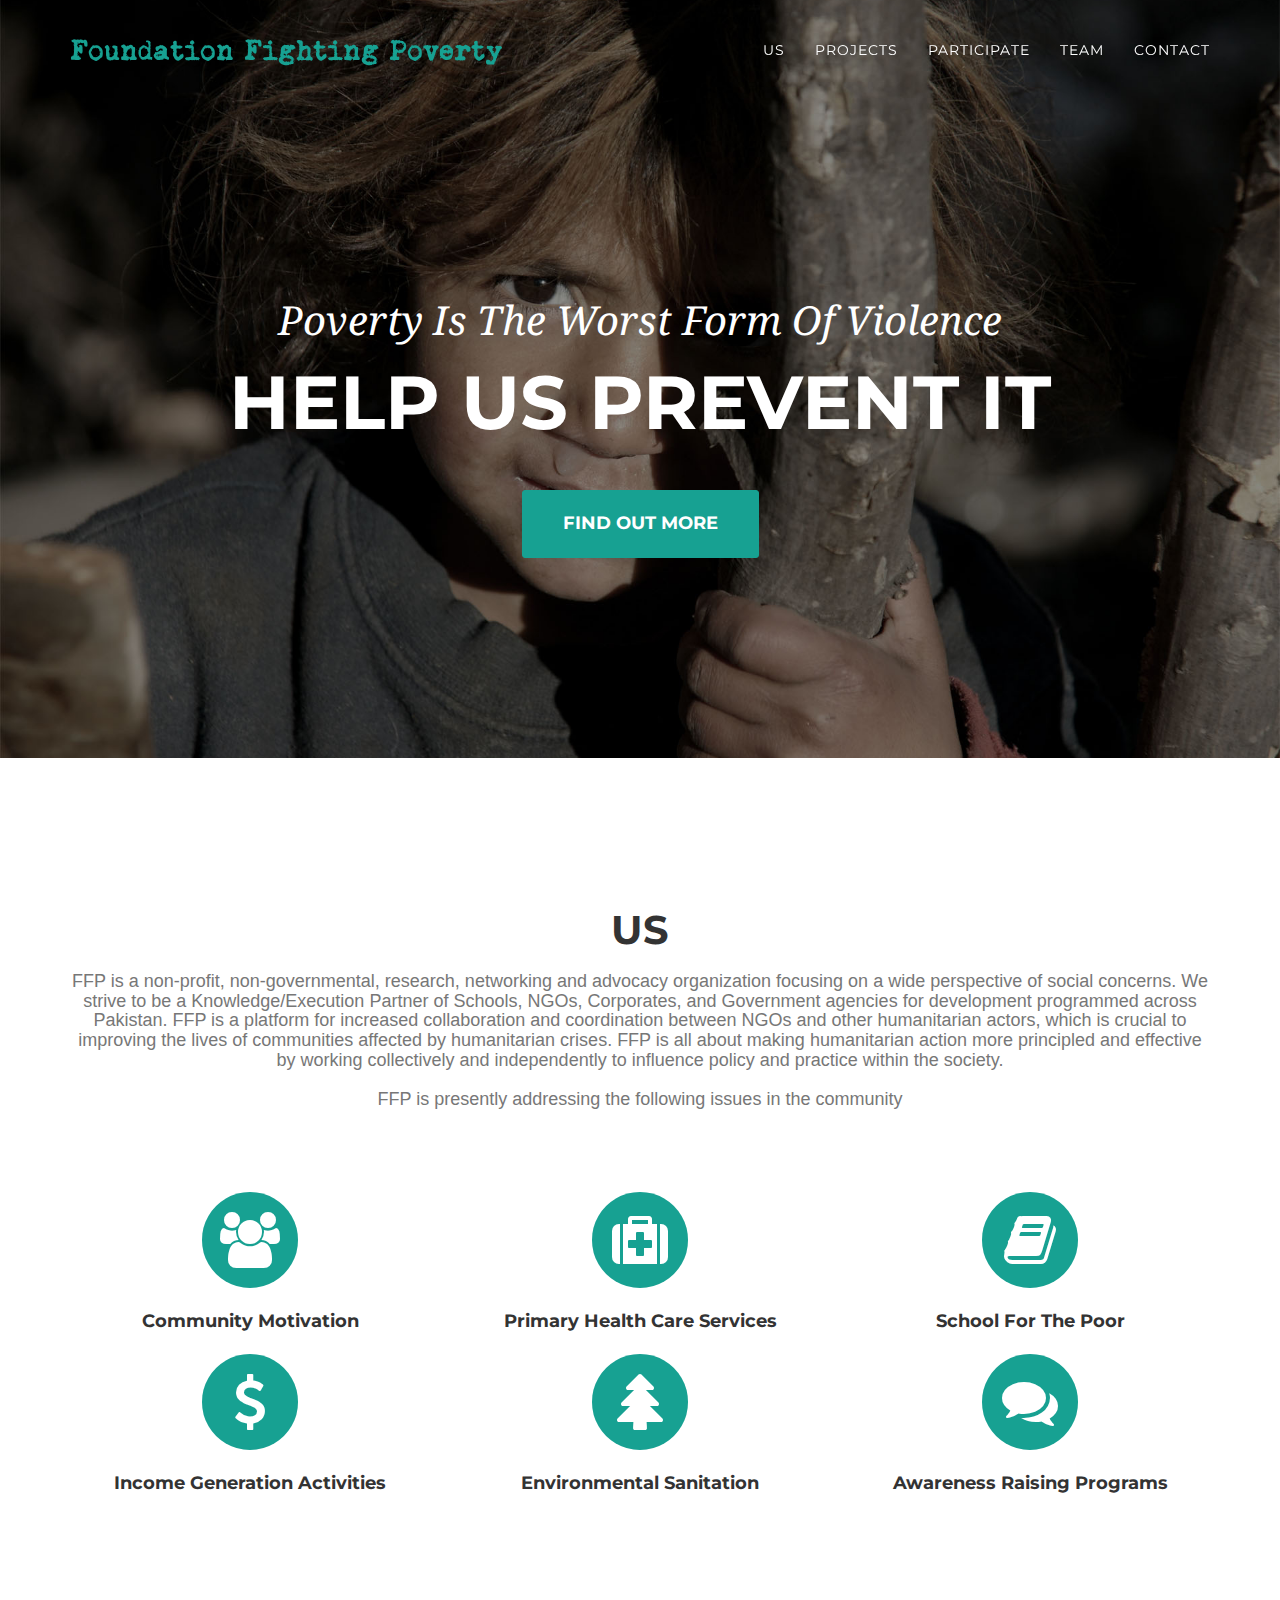
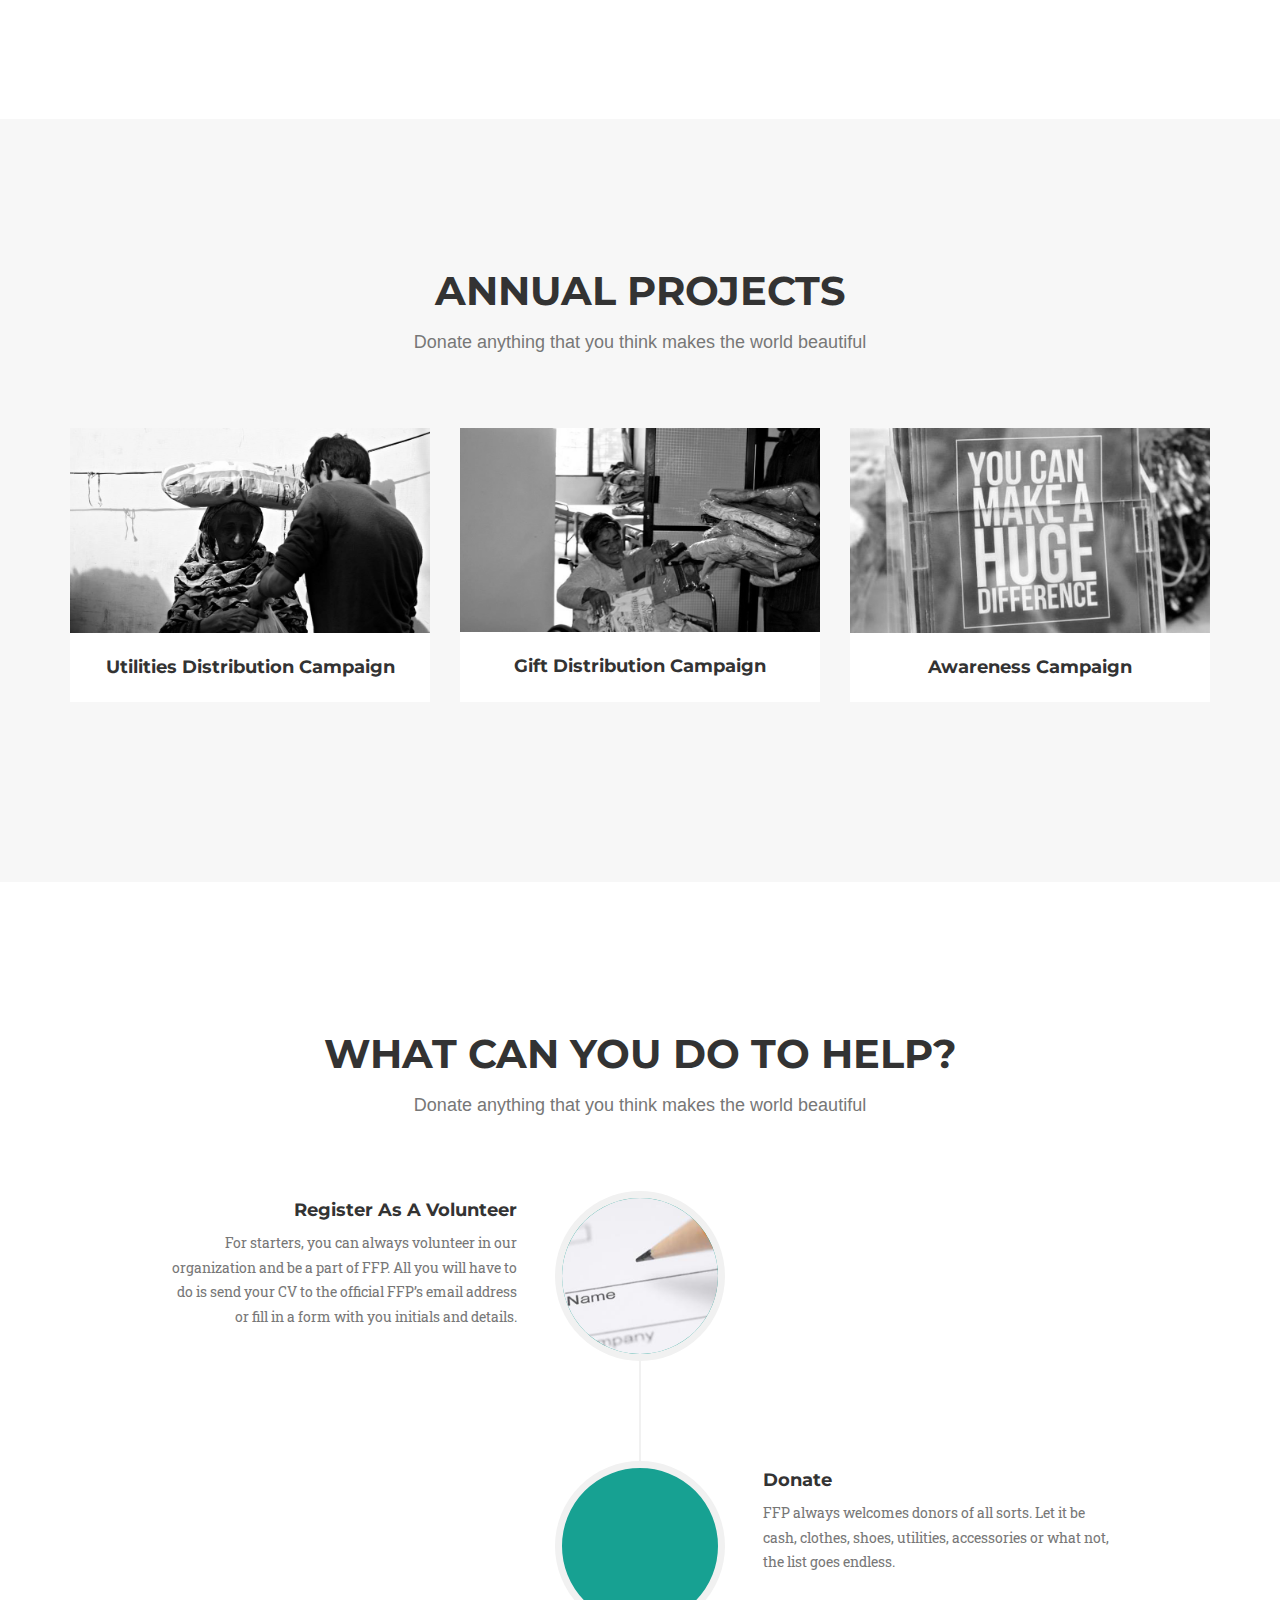
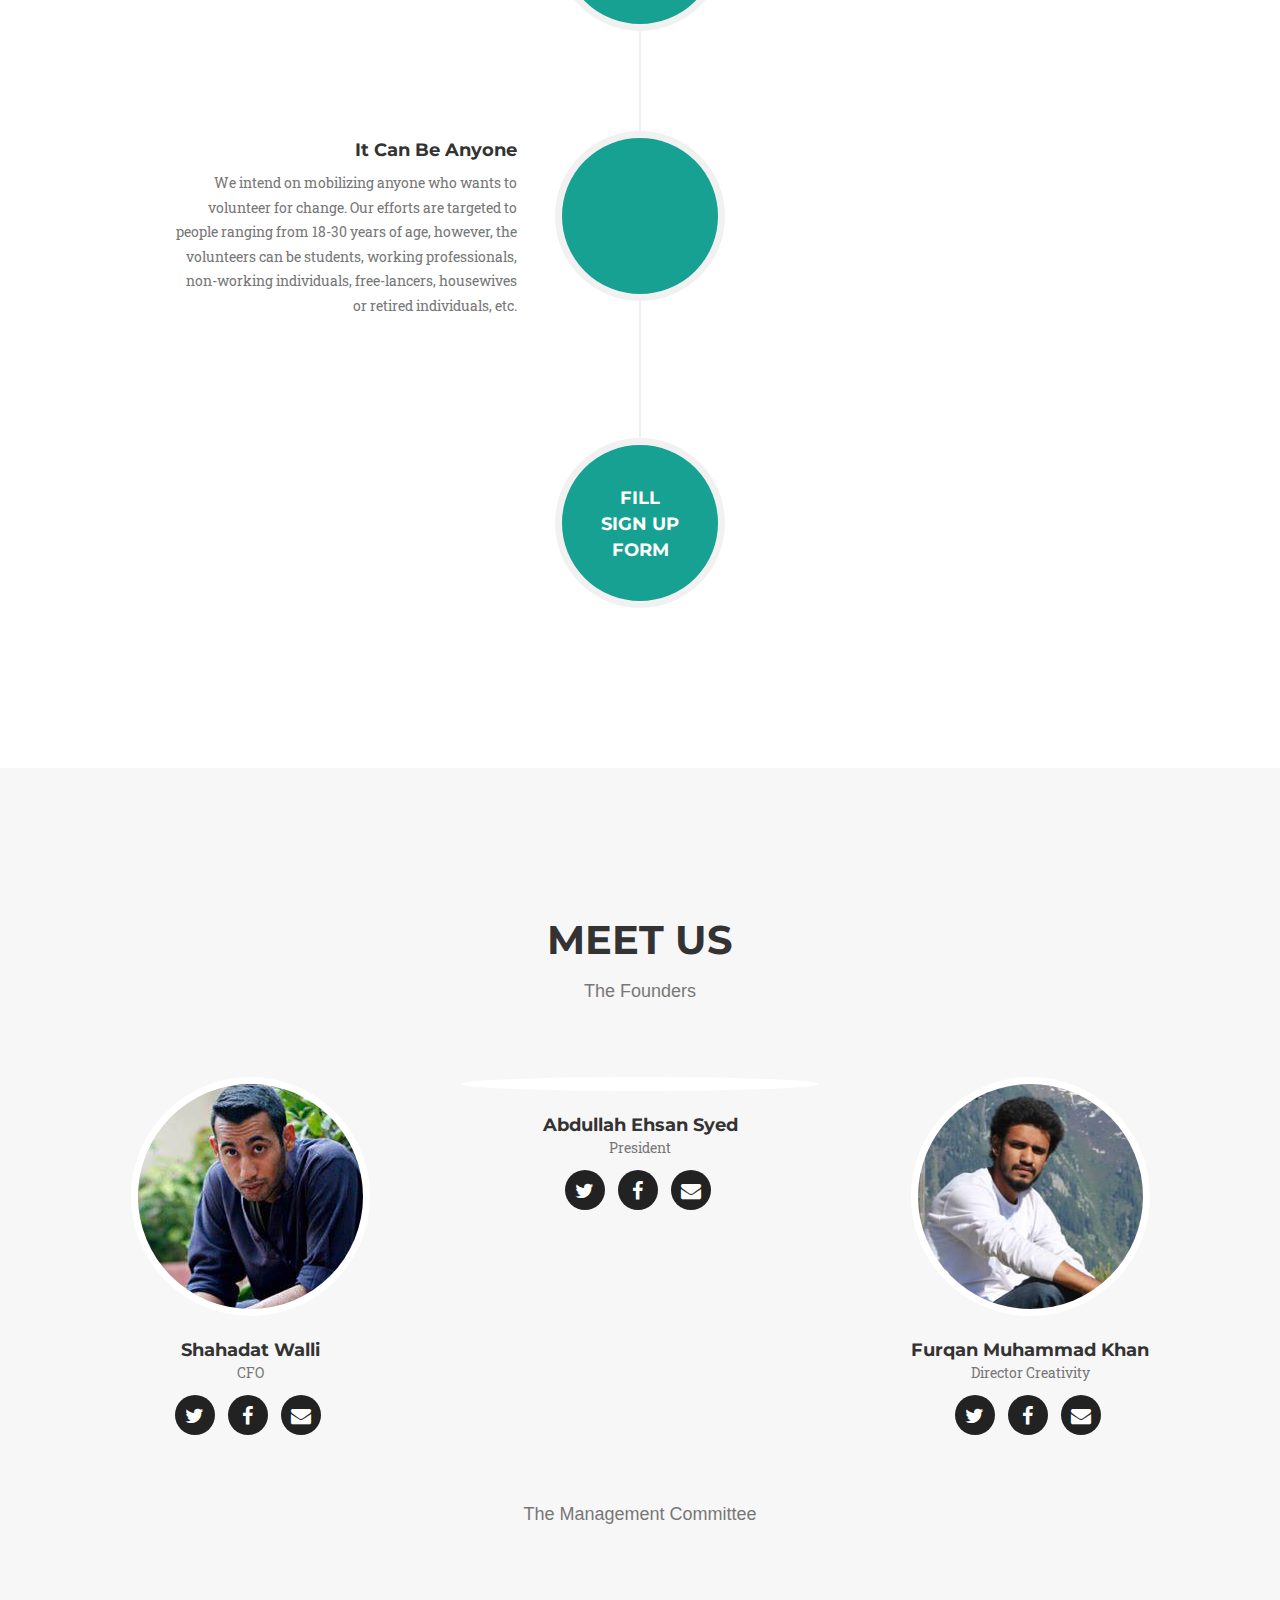
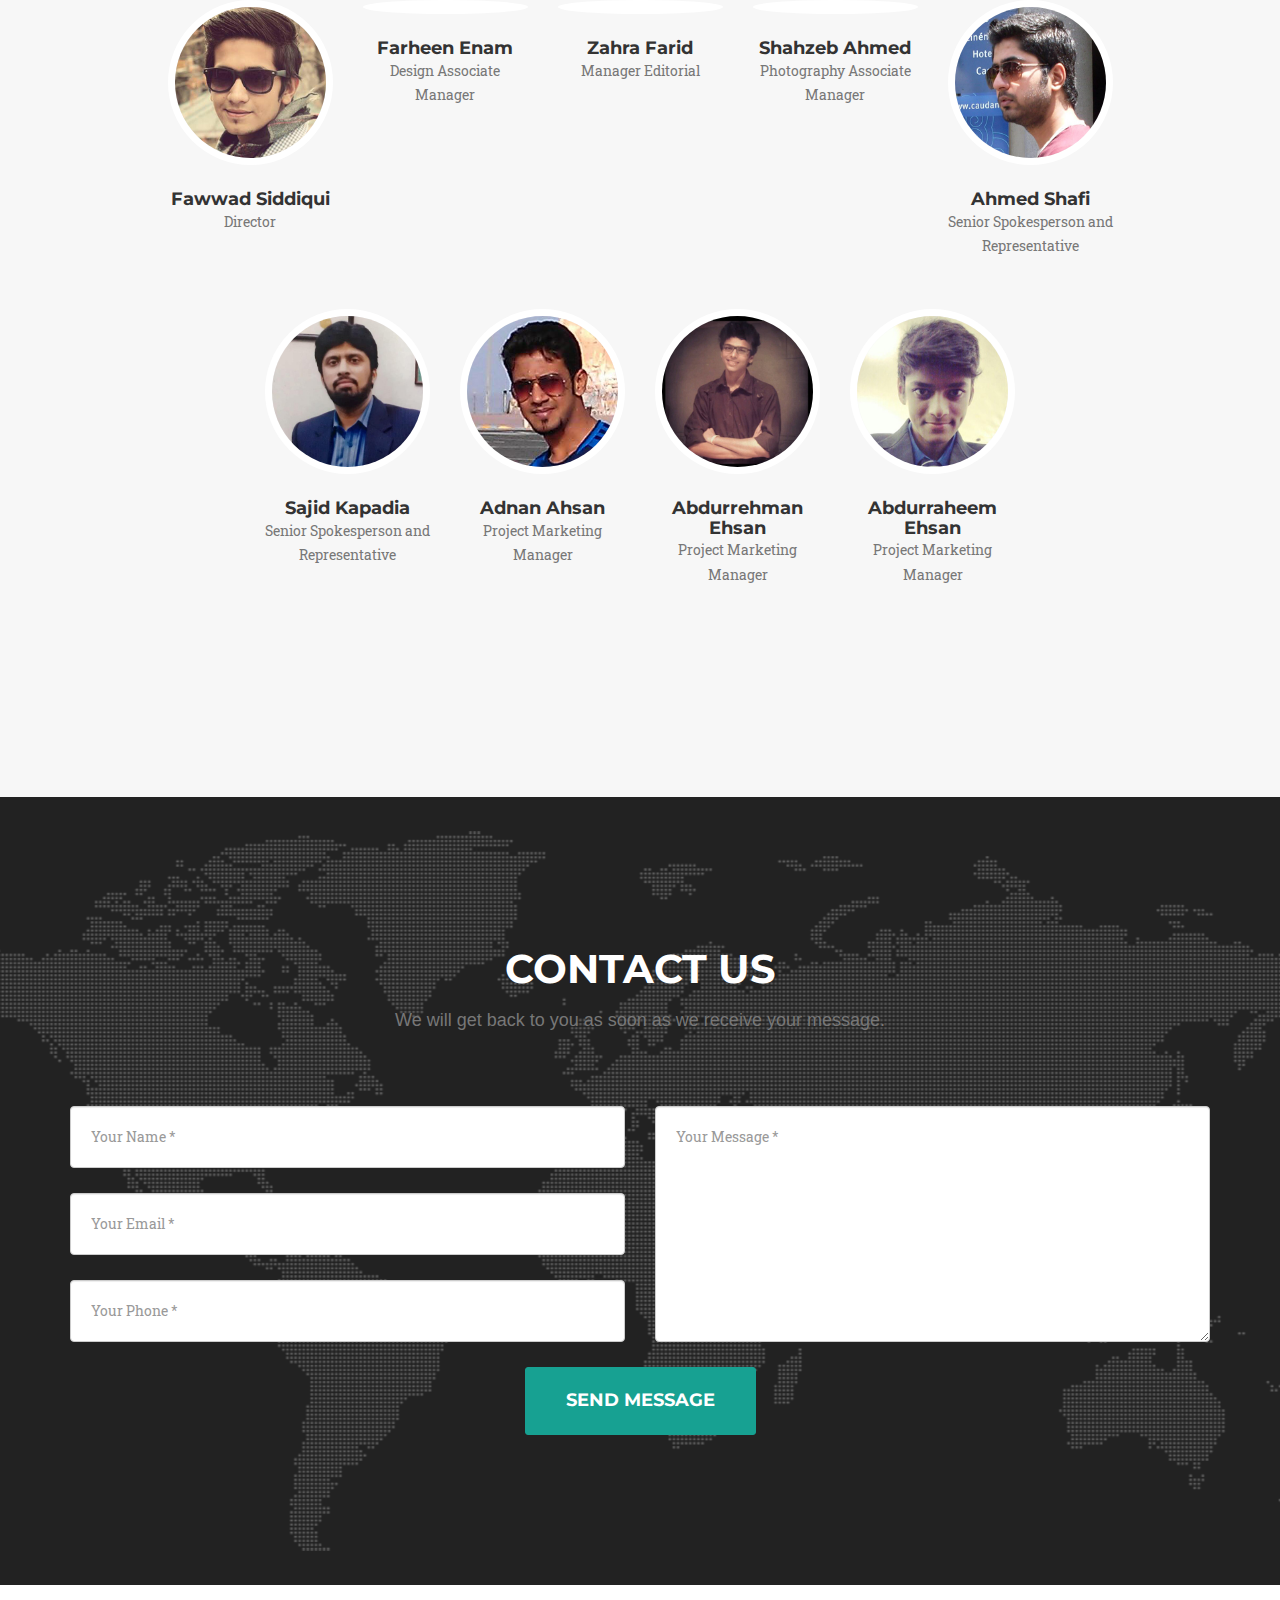
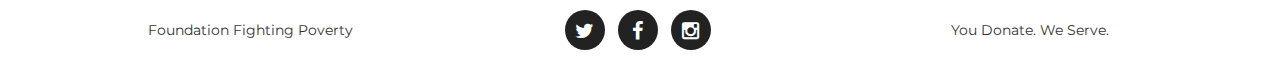
==== commit 7907fbf0: "Initial Commit" ====
--- a/index.html
+++ b/index.html
@@ -1,169 +1,163 @@
 <!DOCTYPE html>
 <html lang="en">
-
-<head>
-
-    <meta charset="utf-8">
-    <meta http-equiv="X-UA-Compatible" content="IE=edge">
-    <meta name="viewport" content="width=device-width, initial-scale=1">
-    <meta name="description" content="">
-    <meta name="author" content="">
-    <meta http-equiv="Cache-Control" content="no-cache, no-store, must-revalidate" />
-    <meta http-equiv="Pragma" content="no-cache" />
-    <meta http-equiv="Expires" content="0" />
-        
-    <link rel="shortcut icon" type="image/ico" href="favicon.ico" sizes="256x256"/>
-
-    <title>Foundation Fighting Poverty</title>
-
-    <!-- Bootstrap Core CSS -->
-    <link href="css/bootstrap.min.css" rel="stylesheet">
-
-    <!-- Custom CSS -->
-    <link href="css/agency.css" rel="stylesheet">
-
-    <!-- Custom Fonts -->
-    <link href="font-awesome/css/font-awesome.min.css" rel="stylesheet" type="text/css">
-    <link href="http://fonts.googleapis.com/css?family=Montserrat:400,700" rel="stylesheet" type="text/css">
-    <link href='http://fonts.googleapis.com/css?family=Kaushan+Script' rel='stylesheet' type='text/css'>
-    <link href='http://fonts.googleapis.com/css?family=Droid+Serif:400,700,400italic,700italic' rel='stylesheet' type='text/css'>
-    <link href='http://fonts.googleapis.com/css?family=Roboto+Slab:400,100,300,700' rel='stylesheet' type='text/css'>
-
-    <!-- HTML5 Shim and Respond.js IE8 support of HTML5 elements and media queries -->
-    <!-- WARNING: Respond.js doesn't work if you view the page via file:// -->
-    <!--[if lt IE 9]>
-        <script src="https://oss.maxcdn.com/libs/html5shiv/3.7.0/html5shiv.js"></script>
-        <script src="https://oss.maxcdn.com/libs/respond.js/1.4.2/respond.min.js"></script>
-    <![endif]-->
-
-</head>
-
-<body id="page-top" class="index">
-
-    <!-- Navigation -->
-    <nav class="navbar navbar-default navbar-fixed-top">
-        <div class="container">
-            <!-- Brand and toggle get grouped for better mobile display -->
-            <div class="navbar-header page-scroll">
-                <button type="button" class="navbar-toggle" data-toggle="collapse" data-target="#bs-example-navbar-collapse-1">
-                    <span class="sr-only">Toggle navigation</span>
-                    <span class="icon-bar"></span>
-                    <span class="icon-bar"></span>
-                    <span class="icon-bar"></span>
-                </button>
-                <a class="navbar-brand page-scroll" href="#page-top">Foundation Fighting Poverty</a>
-            </div>
-
-            <!-- Collect the nav links, forms, and other content for toggling -->
-            <div class="collapse navbar-collapse" id="bs-example-navbar-collapse-1">
-                <ul class="nav navbar-nav navbar-right">
-                    <li class="hidden">
-                        <a href="#page-top"></a>
-                    </li>
-                    <li>
-                        <a class="page-scroll" href="#services">US</a>
-                    </li>
-                    <li>
-                        <a class="page-scroll" href="#portfolio">Projects</a>
-                    </li>
-                    <li>
-                        <a class="page-scroll" href="#about">Participate</a>
-                    </li>
-                    <li>
-                        <a class="page-scroll" href="#team">Team</a>
-                    </li>
-                    <li>
-                        <a class="page-scroll" href="#contact">Contact</a>
-                    </li>
-                </ul>
-            </div>
-            <!-- /.navbar-collapse -->
-        </div>
-        <!-- /.container-fluid -->
-    </nav>
-
-    <!-- Header -->
-    <header>
-        <div class="container">
-            <div class="intro-text">
-                <div class="intro-lead-in">Poverty Is The Worst Form Of Violence</div>
-                <div class="intro-heading">help us prevent it</div>
-                <a href="#mission" class="page-scroll btn btn-xl">Find Out More</a>
-            </div>
-        </div>
-    </header>
-    <!-- Services Section -->
-    <section id="services">
-        <div class="container">
-            <div class="row">
-                <div class="col-lg-12 text-center">
-                    <h2 class="section-heading">US</h2>
-                    <h3 class="section-subheading text-muted">FFP is a non-profit, non-governmental, research, networking and advocacy organization focusing on a wide perspective of social concerns. We strive to be a Knowledge/Execution Partner of Schools, NGOs, Corporates, and Government agencies for development programmed across Pakistan. FFP is a platform for increased collaboration and coordination between NGOs and other humanitarian actors, which is crucial to improving the lives of communities affected by humanitarian crises. FFP is all about making humanitarian action more principled and effective by working collectively and independently to influence policy and practice within the society.                        <br/>
-                        <br/>
-                        FFP is presently addressing the following issues in the community</h3>
-                </div>
-            </div>
-
-            <div class="row text-center">
-                <div class="col-md-4">
-                    <span class="fa-stack fa-4x">
-                        <i class="fa fa-circle fa-stack-2x text-primary"></i>
-                        <i class="fa fa-group fa-stack-1x fa-inverse"></i>
-                    </span>
-                    <h4 class="service-heading">Community Motivation</h4>
-                    <p class="text-muted"></p>
-                </div>
-                <div class="col-md-4">
-                    <span class="fa-stack fa-4x">
-                        <i class="fa fa-circle fa-stack-2x text-primary"></i>
-                        <i class="fa fa-medkit fa-stack-1x fa-inverse"></i>
-                    </span>
-                    <h4 class="service-heading">Primary Health Care Services</h4>
-                    <p class="text-muted"></p>
-                </div>
-                <div class="col-md-4">
-                    <span class="fa-stack fa-4x">
-                        <i class="fa fa-circle fa-stack-2x text-primary"></i>
-                        <i class="fa fa-book fa-stack-1x fa-inverse"></i>
-                    </span>
-                    <h4 class="service-heading">School For The Poor</h4>
-                    <p class="text-muted"></p>
-                </div>
-                
-                
-            </div>
-            <div class="row text-center">  
-                <div class="col-md-4">
-                    <span class="fa-stack fa-4x">
-                        <i class="fa fa-circle fa-stack-2x text-primary"></i>
-                        <i class="fa fa-dollar fa-stack-1x fa-inverse"></i>
-                    </span>
-                    <h4 class="service-heading">Income Generation Activities</h4>
-                    <p class="text-muted"></p>
-                </div>
-                <div class="col-md-4">
-                    <span class="fa-stack fa-4x">
-                        <i class="fa fa-circle fa-stack-2x text-primary"></i>
-                        <i class="fa fa-tree fa-stack-1x fa-inverse"></i>
-                    </span>
-                    <h4 class="service-heading">Environmental Sanitation</h4>
-                    <p class="text-muted"></p>
-                </div>
-                <div class="col-md-4">
-                    <span class="fa-stack fa-4x">
-                        <i class="fa fa-circle fa-stack-2x text-primary"></i>
-                        <i class="fa fa-comments fa-stack-1x fa-inverse"></i>
-                    </span>
-                    <h4 class="service-heading">Awareness Raising Programs</h4>
-                    <p class="text-muted"></p>
-                </div>
-                
-                
-            </div>
-            <br/>
-            <br/>
-            <br/>
-            <!--<div class="row">
+    
+    <head>
+        <meta charset="utf-8">
+        <meta http-equiv="X-UA-Compatible" content="IE=edge">
+        <meta name="viewport" content="width=device-width, initial-scale=1">
+        <meta name="description" content="">
+        <meta name="author" content="">
+        <meta http-equiv="Cache-Control" content="no-cache, no-store, must-revalidate" />
+        <meta http-equiv="Pragma" content="no-cache" />
+        <meta http-equiv="Expires" content="0" />
+        <link rel="shortcut icon" type="image/ico" href="favicon.ico" sizes="256x256" />
+        <title>Foundation Fighting Poverty</title>
+        <!-- Bootstrap Core CSS -->
+        <link href="css/bootstrap.min.css" rel="stylesheet">
+        <!-- Custom CSS -->
+        <link href="css/agency.css" rel="stylesheet">
+        <link href="css/fileinput.css" rel="stylesheet">
+        <!-- Custom Fonts -->
+        <link href="font-awesome/css/font-awesome.min.css" rel="stylesheet" type="text/css">
+        <link href="http://fonts.googleapis.com/css?family=Montserrat:400,700" rel="stylesheet" type="text/css">
+        <link href='http://fonts.googleapis.com/css?family=Kaushan+Script' rel='stylesheet' type='text/css'>
+        <link href='http://fonts.googleapis.com/css?family=Droid+Serif:400,700,400italic,700italic' rel='stylesheet' type='text/css'>
+        <link href='http://fonts.googleapis.com/css?family=Roboto+Slab:400,100,300,700' rel='stylesheet' type='text/css'>
+        <!-- HTML5 Shim and Respond.js IE8 support of HTML5 elements and media queries -->
+        <!-- WARNING: Respond.js doesn't work if you view the page via file:// -->
+        <!--[if lt IE 9]>
+            <script src="https://oss.maxcdn.com/libs/html5shiv/3.7.0/html5shiv.js"></script>
+            <script src="https://oss.maxcdn.com/libs/respond.js/1.4.2/respond.min.js"></script>
+        <![endif]-->
+        <meta property="og:url" content="http://ffppk.org/" />
+        <meta property="og:image" content="http://ffppk.org/img/thumbnail.png" />
+        <meta property="og:title" content="Foundation Fighting Poverty" />
+        <meta property="og:description" content="You Donate. We Serve." />
+    </head>
+    
+    <body id="page-top" class="index">
+        <!-- Navigation -->
+        <nav class="navbar navbar-default navbar-fixed-top">
+            <div class="container">
+                <!-- Brand and toggle get grouped for better mobile display -->
+                <div class="navbar-header page-scroll">
+                    <button type="button" class="navbar-toggle" data-toggle="collapse" data-target="#bs-example-navbar-collapse-1">
+                        <span class="sr-only">Toggle navigation</span>
+                        <span class="icon-bar"></span>
+                        <span class="icon-bar"></span>
+                        <span class="icon-bar"></span>
+                    </button>
+                    <a class="navbar-brand page-scroll" href="#page-top">Foundation Fighting Poverty</a>
+                </div>
+                <!-- Collect the nav links, forms, and other content for toggling -->
+                <div class="collapse navbar-collapse" id="bs-example-navbar-collapse-1">
+                    <ul class="nav navbar-nav navbar-right">
+                        <li class="hidden">
+                            <a href="#page-top"></a>
+                        </li>
+                        <li>
+                            <a class="page-scroll" href="#services">US</a>
+                        </li>
+                        <li>
+                            <a class="page-scroll" href="#portfolio">Projects</a>
+                        </li>
+                        <li>
+                            <a class="page-scroll" href="#about">Participate</a>
+                        </li>
+                        <li>
+                            <a class="page-scroll" href="#team">Team</a>
+                        </li>
+                        <li>
+                            <a class="page-scroll" href="#contact">Contact</a>
+                        </li>
+                    </ul>
+                </div>
+                <!-- /.navbar-collapse -->
+            </div>
+            <!-- /.container-fluid -->
+        </nav>
+        <!-- Header -->
+        <header>
+            <div class="container">
+                <div class="intro-text">
+                    <div class="intro-lead-in">Poverty Is The Worst Form Of Violence</div>
+                    <div class="intro-heading">help us prevent it</div>
+                    <a href="#services" class="page-scroll btn btn-xl">Find Out More</a>
+                </div>
+            </div>
+        </header>
+        <!-- Services Section -->
+        <section id="services">
+            <div class="container">
+                <div class="row">
+                    <div class="col-lg-12 text-center">
+                        <h2 class="section-heading">US</h2>
+                        <h3 class="section-subheading text-muted">FFP is a non-profit, non-governmental, research, networking and advocacy organization focusing on a wide perspective of
+                            social concerns. We strive to be a Knowledge/Execution Partner of Schools, NGOs, Corporates, and Government agencies for
+                            development programmed across Pakistan. FFP is a platform for increased collaboration and coordination between NGOs and other
+                            humanitarian actors, which is crucial to improving the lives of communities affected by humanitarian crises. FFP is all about
+                            making humanitarian action more principled and effective by working collectively and independently to influence policy and
+                            practice within the society.
+                            <br/>
+                            <br/>FFP is presently addressing the following issues in the community</h3>
+                    </div>
+                </div>
+                <div class="row text-center">
+                    <div class="col-md-4">
+                        <span class="fa-stack fa-4x">
+                            <i class="fa fa-circle fa-stack-2x text-primary"></i>
+                            <i class="fa fa-group fa-stack-1x fa-inverse"></i>
+                        </span>
+                        <h4 class="service-heading">Community Motivation</h4>
+                        <p class="text-muted"></p>
+                    </div>
+                    <div class="col-md-4">
+                        <span class="fa-stack fa-4x">
+                            <i class="fa fa-circle fa-stack-2x text-primary"></i>
+                            <i class="fa fa-medkit fa-stack-1x fa-inverse"></i>
+                        </span>
+                        <h4 class="service-heading">Primary Health Care Services</h4>
+                        <p class="text-muted"></p>
+                    </div>
+                    <div class="col-md-4">
+                        <span class="fa-stack fa-4x">
+                            <i class="fa fa-circle fa-stack-2x text-primary"></i>
+                            <i class="fa fa-book fa-stack-1x fa-inverse"></i>
+                        </span>
+                        <h4 class="service-heading">School For The Poor</h4>
+                        <p class="text-muted"></p>
+                    </div>
+                </div>
+                <div class="row text-center">
+                    <div class="col-md-4">
+                        <span class="fa-stack fa-4x">
+                            <i class="fa fa-circle fa-stack-2x text-primary"></i>
+                            <i class="fa fa-dollar fa-stack-1x fa-inverse"></i>
+                        </span>
+                        <h4 class="service-heading">Income Generation Activities</h4>
+                        <p class="text-muted"></p>
+                    </div>
+                    <div class="col-md-4">
+                        <span class="fa-stack fa-4x">
+                            <i class="fa fa-circle fa-stack-2x text-primary"></i>
+                            <i class="fa fa-tree fa-stack-1x fa-inverse"></i>
+                        </span>
+                        <h4 class="service-heading">Environmental Sanitation</h4>
+                        <p class="text-muted"></p>
+                    </div>
+                    <div class="col-md-4">
+                        <span class="fa-stack fa-4x">
+                            <i class="fa fa-circle fa-stack-2x text-primary"></i>
+                            <i class="fa fa-comments fa-stack-1x fa-inverse"></i>
+                        </span>
+                        <h4 class="service-heading">Awareness Raising Programs</h4>
+                        <p class="text-muted"></p>
+                    </div>
+                </div>
+                <br/>
+                <br/>
+                <br/>
+                <!--<div class="row">
                 <div class="col-lg-12 text-center">
                     <h2 class="section-heading">OUR VISION</h2>
                     <h3 class="section-subheading text-muted">To work towards creating a better Pakistan which provides basic health, education and empowerment to every citizen.</h3>
@@ -174,22 +168,20 @@
                     <h2 class="section-heading">OUR MISSION</h2>
                     <h3 class="section-subheading text-muted">We at FFP commit ourselves to identify and work alongside the economically and socially deprived, the physically and mentally challenged. Starting with children, so that they become educated, skilled and aware.</h3>
                 </div>
-            </div>-->
-        </div>
-    </section>
-    
-    <!-- Portfolio Grid Section -->
-    <section id="portfolio" class="bg-light-gray">
-        <div class="container">
-            <div class="row">
-                <div class="col-lg-12 text-center">
-                    <h2 class="section-heading">Annual Projects</h2>
-                    <h3 class="section-subheading text-muted">Lorem ipsum dolor sit amet consectetur.</h3>
-                </div>
-            </div>
-            <div class="row">
-                <div class="col-md-4 col-sm-6 portfolio-item">
-                    <a href="#portfolioModal1" class="portfolio-link" data-toggle="modal">
+            </div>--></div>
+        </section>
+        <!-- Portfolio Grid Section -->
+        <section id="portfolio" class="bg-light-gray">
+            <div class="container">
+                <div class="row">
+                    <div class="col-lg-12 text-center">
+                        <h2 class="section-heading">Annual Projects</h2>
+                        <h3 class="section-subheading text-muted">Donate anything that you think makes the world beautiful</h3>
+                    </div>
+                </div>
+                <div class="row">
+                    <div class="col-md-4 col-sm-6 portfolio-item">
+                        <a href="#portfolioModal1" class="portfolio-link" data-toggle="modal">
                         <div class="portfolio-hover">
                             <div class="portfolio-hover-content">
                                 <i class="fa fa-plus fa-3x"></i>
@@ -197,13 +189,13 @@
                         </div>
                         <img src="img/activities/utilities.jpg" class="img-responsive" alt="">
                             </a>
-                    <div class="portfolio-caption">
-                        <h4>Utilities Distribution Campaign</h4>
-                        <p class="text-muted"></p>
-                    </div>
-                </div>
-                <div class="col-md-4 col-sm-6 portfolio-item">
-                    <a href="#portfolioModal2" class="portfolio-link" data-toggle="modal">
+                        <div class="portfolio-caption">
+                            <h4>Utilities Distribution Campaign</h4>
+                            <p class="text-muted"></p>
+                        </div>
+                    </div>
+                    <div class="col-md-4 col-sm-6 portfolio-item">
+                        <a href="#portfolioModal2" class="portfolio-link" data-toggle="modal">
                         <div class="portfolio-hover">
                             <div class="portfolio-hover-content">
                                 <i class="fa fa-plus fa-3x"></i>
@@ -211,13 +203,13 @@
                         </div>
                         <img src="img/activities/gifts.jpg" class="img-responsive" alt="">
                             </a>
-                    <div class="portfolio-caption">
-                        <h4>Gift Distribution Campaign</h4>
-                        <p class="text-muted"></p>
-                    </div>
-                </div>
-                <div class="col-md-4 col-sm-6 portfolio-item">
-                    <a href="#portfolioModal3" class="portfolio-link" data-toggle="modal">
+                        <div class="portfolio-caption">
+                            <h4>Gift Distribution Campaign</h4>
+                            <p class="text-muted"></p>
+                        </div>
+                    </div>
+                    <div class="col-md-4 col-sm-6 portfolio-item">
+                        <a href="#portfolioModal3" class="portfolio-link" data-toggle="modal">
                         <div class="portfolio-hover">
                             <div class="portfolio-hover-content">
                                 <i class="fa fa-plus fa-3x"></i>
@@ -225,423 +217,504 @@
                         </div>
                         <img src="img/activities/Awareness.jpg" class="img-responsive" alt="">
                             </a>
-                    <div class="portfolio-caption">
-                        <h4>Awareness Campaign</h4>
-                        <p class="text-muted"></p>
-                    </div>
-                </div>
-
-            </div>
-        </div>
-    </section>
-    
-    <!-- About Section -->
-    <section id="about">
-        <div class="container">
-            <div class="row">
-                <div class="col-lg-12 text-center">
-                    <h2 class="section-heading">What Can You Do To Help?</h2>
-                    <h3 class="section-subheading text-muted">Lorem ipsum dolor sit amet consectetur.</h3>
-                </div>
-            </div>
-            <div class="row">
-                <div class="col-lg-12">
-                    <ul class="timeline">
-                        <li>
-                            <div class="timeline-image">
-                                <img class="img-circle img-responsive" src="img/about/1.jpg" alt="">
-                                    </div>
-                            <div class="timeline-panel">
-                                <div class="timeline-heading">
-                                    <h4>2009-2011</h4>
-                                    <h4 class="subheading">Our Humble Beginnings</h4>
-                                </div>
-                                <div class="timeline-body">
-                                    <p class="text-muted">Lorem ipsum dolor sit amet, consectetur adipisicing elit. Sunt ut voluptatum eius sapiente, totam reiciendis temporibus qui quibusdam, recusandae sit vero unde, sed, incidunt et ea quo dolore laudantium consectetur!</p>
+                        <div class="portfolio-caption">
+                            <h4>Awareness Campaign</h4>
+                            <p class="text-muted"></p>
+                        </div>
+                    </div>
+                </div>
+            </div>
+        </section>
+        <!-- About Section -->
+        <section id="about">
+            <div class="container">
+                <div class="row">
+                    <div class="col-lg-12 text-center">
+                        <h2 class="section-heading">What Can You Do To Help?</h2>
+                        <h3 class="section-subheading text-muted">Donate anything that you think makes the world beautiful</h3>
+                    </div>
+                </div>
+                <div class="row">
+                    <div class="col-lg-12">
+                        <ul class="timeline">
+                            <li>
+                                <div class="timeline-image">
+                                    <img class="img-circle img-responsive" src="img/participate/Register.png" alt="">
+                                </div>
+                                <div class="timeline-panel">
+                                    <div class="timeline-heading">
+                                        <h4></h4>
+                                        <h4 class="subheading">Register As A Volunteer</h4>
+                                    </div>
+                                    <div class="timeline-body">
+                                        <p class="text-muted">For starters, you can always volunteer in our organization and be a part of FFP. All you will have to do is send your CV
+                                            to the official FFP’s email address or fill in a form with you initials and details.</p>
+                                    </div>
+                                </div>
+                            </li>
+                            <li class="timeline-inverted">
+                                <div class="timeline-image">
+                                    <img class="img-circle img-responsive" src="img/participate/Donate.png" alt="">
+                                </div>
+                                <div class="timeline-panel">
+                                    <div class="timeline-heading">
+                                        <h4></h4>
+                                        <h4 class="subheading">Donate</h4>
+                                    </div>
+                                    <div class="timeline-body">
+                                        <p class="text-muted">FFP always welcomes donors of all sorts. Let it be cash, clothes, shoes, utilities, accessories or what not, the list goes
+                                            endless.</p>
+                                    </div>
+                                </div>
+                            </li>
+                            <li>
+                                <div class="timeline-image">
+                                    <img class="img-circle img-responsive" src="img/participate/Anyone.png" alt="">
+                                </div>
+                                <div class="timeline-panel">
+                                    <div class="timeline-heading">
+                                        <h4></h4>
+                                        <h4 class="subheading">It Can Be Anyone</h4>
+                                    </div>
+                                    <div class="timeline-body">
+                                        <p class="text-muted">We intend on mobilizing anyone who wants to volunteer for change. Our efforts are targeted to people ranging from 18-30
+                                            years of age, however, the volunteers can be students, working professionals, non-working individuals, free-lancers, housewives
+                                            or retired individuals, etc.</p>
+                                    </div>
+                                </div>
+                            </li>
+                            <li class="timeline-inverted">
+                                <a href="#signUpForm" data-toggle="modal">
+                                <div class="grow timeline-image">
+                                    <h4>Fill 
+                                        <br>Sign Up 
+                                        <br>Form</h4>
+                                </div>
+                                </a>
+                            </li>
+                        </ul>
+                    </div>
+                </div>
+            </div>
+        </section>
+        <!-- Team Section -->
+        <section id="team" class="bg-light-gray">
+            <div class="container">
+                <div class="row">
+                    <div class="col-lg-12 text-center">
+                        <h2 class="section-heading">Meet Us</h2>
+                        <h3 class="section-subheading text-muted">The Founders</h3>
+                    </div>
+                </div>
+                <div class="row">
+                    <div class="col-sm-4">
+                        <div class="team-member">
+                            <img src="img/team/Shahadat.jpg" class="img-responsive img-circle" alt="">
+                            <h4>Shahadat Walli</h4>
+                            <p class="text-muted">CFO</p>
+                            <ul class="list-inline social-buttons">
+                                <li>
+                                    <a href="https://twitter.com/shahadatwalli" target="_blank"><i class="fa fa-twitter"></i></a>
+                                </li>
+                                <li>
+                                    <a href="https://www.facebook.com/profile.php?id=100000944716388" target="_blank"><i class="fa fa-facebook"></i></a>
+                                </li>
+                                <li>
+                                    <a href="mailto:shahadatwalli@hotmail.com"><i class="fa fa-envelope"></i></a>
+                                </li>
+                            </ul>
+                        </div>
+                    </div>
+                    <div class="col-sm-4">
+                        <div class="team-member">
+                            <img src="img/team/Abdullah.jpg" class="img-responsive img-circle" alt="">
+                            <h4>Abdullah Ehsan Syed</h4>
+                            <p class="text-muted">President</p>
+                            <ul class="list-inline social-buttons">
+                                <li>
+                                    <a href="https://twitter.com/abdullahesyed94"><i class="fa fa-twitter"></i></a>
+                                </li>
+                                <li>
+                                    <a href="https://www.facebook.com/Abdullahehsansyed" target="_blank"><i class="fa fa-facebook"></i></a>
+                                </li>
+                                <li>
+                                    <a href="mailto:abdullahsyed94@hotmail.com"><i class="fa fa-envelope"></i></a>
+                                </li>
+                            </ul>
+                        </div>
+                    </div>
+                    <div class="col-sm-4">
+                        <div class="team-member">
+                            <img src="img/team/Furqan.jpg" class="img-responsive img-circle" alt="">
+                            <h4>Furqan Muhammad Khan</h4>
+                            <p class="text-muted">Director Creativity</p>
+                            <ul class="list-inline social-buttons">
+                                <li>
+                                    <a href="https://twitter.com/GrunFunke" target="_blank"><i class="fa fa-twitter"></i></a>
+                                </li>
+                                <li>
+                                    <a href="https://www.facebook.com/grunfunke" target="_blank"><i class="fa fa-facebook"></i></a>
+                                </li>
+                                <li>
+                                    <a href="mailto:furqan.mkhan@hotmail.com"><i class="fa fa-envelope"></i></a>
+                                </li>
+                            </ul>
+                        </div>
+                    </div>
+                    <!--TEST-->
+                    <div class="row">
+                        <div class="col-lg-12 text-center">
+                            <h3 class="section-subheading text-muted">The Management Committee</h3>
+                        </div>
+                    </div>
+                    <div class="col-sm-1"></div>
+                    <div class="col-sm-2">
+                        <div class="team-member">
+                            <img src="img/team/Fawwad.jpg" class="img-responsive img-circle" alt="">
+                            <h4>Fawwad Siddiqui</h4>
+                            <p class="text-muted">Director</p>
+                        </div>
+                    </div>
+                    <div class="col-sm-2">
+                        <div class="team-member">
+                            <img src="img/team/Farheen.jpg" class="img-responsive img-circle" alt="">
+                            <h4>Farheen Enam</h4>
+                            <p class="text-muted">Design Associate Manager</p>
+                        </div>
+                    </div>
+                    <div class="col-sm-2">
+                        <div class="team-member">
+                            <img src="img/team/Zahra.jpg" class="img-responsive img-circle" alt="">
+                            <h4>Zahra Farid</h4>
+                            <p class="text-muted">Manager Editorial</p>
+                        </div>
+                    </div>
+                    <div class="col-sm-2">
+                        <div class="team-member">
+                            <img src="img/team/Shazz.jpg" class="img-responsive img-circle" alt="">
+                            <h4>Shahzeb Ahmed</h4>
+                            <p class="text-muted">Photography Associate Manager</p>
+                        </div>
+                    </div>
+                    <div class="col-sm-2">
+                        <div class="team-member">
+                            <img src="img/team/Shafi.jpg" class="img-responsive img-circle" alt="">
+                            <h4>Ahmed Shafi</h4>
+                            <p class="text-muted">Senior Spokesperson and Representative</p>
+                        </div>
+                    </div>
+                    <div class="col-sm-2"></div>
+                    <div class="col-sm-2">
+                        <div class="team-member">
+                            <img src="img/team/Sajid.jpg" class="img-responsive img-circle" alt="">
+                            <h4>Sajid Kapadia</h4>
+                            <p class="text-muted">Senior Spokesperson and Representative</p>
+                        </div>
+                    </div>
+                    <div class="col-sm-2">
+                        <div class="team-member">
+                            <img src="img/team/Adnan.jpg" class="img-responsive img-circle" alt="">
+                            <h4>Adnan Ahsan</h4>
+                            <p class="text-muted">Project Marketing Manager</p>
+                        </div>
+                    </div>
+                    <div class="col-sm-2">
+                        <div class="team-member">
+                            <img src="img/team/Abdurrehman.jpg" class="img-responsive img-circle" alt="">
+                            <h4>Abdurrehman Ehsan</h4>
+                            <p class="text-muted">Project Marketing Manager</p>
+                        </div>
+                    </div>
+                    <div class="col-sm-2">
+                        <div class="team-member">
+                            <img src="img/team/Abdurraheem.jpg" class="img-responsive img-circle" alt="">
+                            <h4>Abdurraheem Ehsan</h4>
+                            <p class="text-muted">Project Marketing Manager</p>
+                        </div>
+                    </div>
+                    <!--TEST END-->
+                </div>
+                <div class="row">
+                    <div class="col-lg-8 col-lg-offset-2 text-center">
+                        <p class="large text-muted"></p>
+                    </div>
+                </div>
+            </div>
+        </section>
+        <!-- Contact Section -->
+        <section id="contact">
+            <div class="container">
+                <div class="row">
+                    <div class="col-lg-12 text-center">
+                        <h2 class="section-heading">Contact Us</h2>
+                        <h3 class="section-subheading text-muted">We will get back to you as soon as we receive your message.</h3>
+                    </div>
+                </div>
+                <div class="row">
+                    <div class="col-lg-12">
+                        <form name="sentMessage" id="contactForm" novalidate>
+                            <div class="row">
+                                <div class="col-md-6">
+                                    <div class="form-group">
+                                        <input type="text" class="contact form-control" placeholder="Your Name *" id="name" required data-validation-required-message="Please enter your name.">
+                                        <p class="help-block text-danger"></p>
+                                    </div>
+                                    <div class="form-group">
+                                        <input type="email" class="contact form-control" placeholder="Your Email *" id="email" required data-validation-required-message="Please enter your email address.">
+                                        <p class="help-block text-danger"></p>
+                                    </div>
+                                    <div class="form-group">
+                                        <input type="tel" class="contact form-control" placeholder="Your Phone *" id="phone" required data-validation-required-message="Please enter your phone number.">
+                                        <p class="help-block text-danger"></p>
+                                    </div>
+                                </div>
+                                <div class="col-md-6">
+                                    <div class="form-group">
+                                        <textarea class="contact form-control" placeholder="Your Message *" id="message" required data-validation-required-message="Please enter a message."></textarea>
+                                        <p class="help-block text-danger"></p>
+                                    </div>
+                                </div>
+                                <div class="clearfix"></div>
+                                <div class="col-lg-12 text-center">
+                                    <div id="success"></div>
+                                    <button type="submit" class="btn btn-xl">Send Message</button>
                                 </div>
                             </div>
-                        </li>
-                        <li class="timeline-inverted">
-                            <div class="timeline-image">
-                                <img class="img-circle img-responsive" src="img/about/2.jpg" alt="">
-                                    </div>
-                            <div class="timeline-panel">
-                                <div class="timeline-heading">
-                                    <h4>March 2011</h4>
-                                    <h4 class="subheading">An Agency is Born</h4>
-                                </div>
-                                <div class="timeline-body">
-                                    <p class="text-muted">Lorem ipsum dolor sit amet, consectetur adipisicing elit. Sunt ut voluptatum eius sapiente, totam reiciendis temporibus qui quibusdam, recusandae sit vero unde, sed, incidunt et ea quo dolore laudantium consectetur!</p>
-                                </div>
-                            </div>
-                        </li>
-                        <li>
-                            <div class="timeline-image">
-                                <img class="img-circle img-responsive" src="img/about/3.jpg" alt="">
-                                    </div>
-                            <div class="timeline-panel">
-                                <div class="timeline-heading">
-                                    <h4>December 2012</h4>
-                                    <h4 class="subheading">Transition to Full Service</h4>
-                                </div>
-                                <div class="timeline-body">
-                                    <p class="text-muted">Lorem ipsum dolor sit amet, consectetur adipisicing elit. Sunt ut voluptatum eius sapiente, totam reiciendis temporibus qui quibusdam, recusandae sit vero unde, sed, incidunt et ea quo dolore laudantium consectetur!</p>
-                                </div>
-                            </div>
-                        </li>
-                        <li class="timeline-inverted">
-                            <div class="timeline-image">
-                                <img class="img-circle img-responsive" src="img/about/4.jpg" alt="">
-                                    </div>
-                            <div class="timeline-panel">
-                                <div class="timeline-heading">
-                                    <h4>July 2014</h4>
-                                    <h4 class="subheading">Phase Two Expansion</h4>
-                                </div>
-                                <div class="timeline-body">
-                                    <p class="text-muted">Lorem ipsum dolor sit amet, consectetur adipisicing elit. Sunt ut voluptatum eius sapiente, totam reiciendis temporibus qui quibusdam, recusandae sit vero unde, sed, incidunt et ea quo dolore laudantium consectetur!</p>
-                                </div>
-                            </div>
-                        </li>
-                        <li class="timeline-inverted">
-                            <div class="timeline-image">
-                                <h4>Be Part
-                                    <br>Of Our
-                                    <br>Story!</h4>
-                            </div>
-                        </li>
-                    </ul>
-                </div>
-            </div>
-        </div>
-    </section>
-    
-    <!-- Team Section -->
-    <section id="team" class="bg-light-gray">
-        <div class="container">
-            <div class="row">
-                <div class="col-lg-12 text-center">
-                    <h2 class="section-heading">Meet Us</h2>
-                    <h3 class="section-subheading text-muted">The Founders</h3>
-                </div>
-            </div>
-            <div class="row">
-
-                <div class="col-sm-4">
-                    <div class="team-member">
-                        <img src="img/team/Shahadat.jpg" class="img-responsive img-circle" alt="">
-                        <h4>Shahadat Walli</h4>
-                        <p class="text-muted">CFO</p>
+                        </form>
+                    </div>
+                </div>
+            </div>
+        </section>
+        <footer>
+            <div class="container">
+                <div class="row">
+                    <div class="col-md-4">
+                        <span class="copyright">Foundation Fighting Poverty</span>
+                    </div>
+                    <div class="col-md-4">
                         <ul class="list-inline social-buttons">
                             <li>
-                                <a href="#"><i class="fa fa-twitter"></i></a>
+                                <a href="https://twitter.com/FFP_Pakistan"><i class="fa fa-twitter"></i></a>
                             </li>
                             <li>
-                                <a href="#"><i class="fa fa-facebook"></i></a>
+                                <a href="https://www.facebook.com/FFP.Pakistan"><i class="fa fa-facebook"></i></a>
                             </li>
                             <li>
-                                <a href="#"><i class="fa fa-linkedin"></i></a>
+                                <a href="https://instagram.com/foundationfightingpoverty/"><i class="fa fa-instagram"></i></a>
                             </li>
                         </ul>
                     </div>
-                </div>
-                                <div class="col-sm-4">
-                    <div class="team-member">
-                        <img src="img/team/Abdullah.jpg" class="img-responsive img-circle" alt="">
-                        <h4>Abdullah Ehsan Syed</h4>
-                        <p class="text-muted">President</p>
-                        <ul class="list-inline social-buttons">
+                    <div class="col-md-4">
+                        <span class="copyright">You Donate. We Serve.</span>
+                        <!--<ul class="list-inline quicklinks">
                             <li>
-                                <a href="#"><i class="fa fa-twitter"></i></a>
+                                <a href="#">Rules & Regulations</a>
                             </li>
-                            <li>
-                                <a href="#"><i class="fa fa-facebook"></i></a>
-                            </li>
-                            <li>
-                                <a href="#"><i class="fa fa-linkedin"></i></a>
-                            </li>
-                        </ul>
-                    </div>
-                </div>
-                <div class="col-sm-4">
-                    <div class="team-member">
-                        <img src="img/team/Furqan.jpg" class="img-responsive img-circle" alt="">
-                        <h4>Furqan Muhammad Khan</h4>
-                        <p class="text-muted">Director Creativity</p>
-                        <ul class="list-inline social-buttons">
-                            <li>
-                                <a href="#"><i class="fa fa-twitter"></i></a>
-                            </li>
-                            <li>
-                                <a href="#"><i class="fa fa-facebook"></i></a>
-                            </li>
-                            <li>
-                                <a href="#"><i class="fa fa-linkedin"></i></a>
-                            </li>
-                        </ul>
-                    </div>
-                </div>
-                <!--TEST-->
+                        </ul>-->
+                    </div>
+                </div>
+            </div>
+        </footer>
+        <!-- Portfolio Modals -->
+        <!-- Use the modals below to showcase details about your portfolio projects! -->
+        <!-- Portfolio Modal 1 -->
+        <div class="portfolio-modal modal fade" id="portfolioModal1" tabindex="-1" role="dialog" aria-hidden="true">
+            <div class="modal-content">
+                <div class="close-modal" data-dismiss="modal">
+                    <div class="lr">
+                        <div class="rl"></div>
+                    </div>
+                </div>
+                <div class="container">
+                    <div class="row">
+                        <div class="col-lg-8 col-lg-offset-2">
+                            <div class="modal-body">
+                                <!-- Project Details Go Here -->
+                                <h2>Utilities Distribution Campaign</h2>
+                                <img class="img-responsive img-centered" src="img/activities/utilities.jpg" alt="">
+                                <p>We try giving out as much groceries and things that are essential for the living of a person to the people of need. This
+                                    campaign includes the purchasing of things necessary for the survival of a human and handing them out to the people, who,
+                                    because of being white collared, are not asking for. We help the ones in need by not making them guilty and giving away the
+                                    utilities as gifts rather than charity.</p>
+                                <p>
+                                    <button type="button" class="btn btn-primary" data-dismiss="modal">
+                                        <i class="fa fa-times"></i>Close</button>
+                            </div>
+                        </div>
+                    </div>
+                </div>
+            </div>
+        </div>
+        <!-- Portfolio Modal 2 -->
+        <div class="portfolio-modal modal fade" id="portfolioModal2" tabindex="-1" role="dialog" aria-hidden="true">
+            <div class="modal-content">
+                <div class="close-modal" data-dismiss="modal">
+                    <div class="lr">
+                        <div class="rl"></div>
+                    </div>
+                </div>
+                <div class="container">
+                    <div class="row">
+                        <div class="col-lg-8 col-lg-offset-2">
+                            <div class="modal-body">
+                                <h2>Gift Distribution Campaign</h2>
+                                <img class="img-responsive img-centered" src="img/activities/gifts.jpg" alt="">
+                                <p>This campaign is considered to be the most popular one as yet. We visit organizations like Edhi and Durul’ Sukun and distribute
+                                    among them the gifts of clothes, shoes, accessories and food. The joy that is gained through this campaign is priceless and
+                                    it is only possible by the generous donors who donate their clothes etc. for the soul purpose of someone else’s happiness.</p>
+                                <button
+                                type="button" class="btn btn-primary" data-dismiss="modal">
+                                    <i class="fa fa-times"></i>Close</button>
+                            </div>
+                        </div>
+                    </div>
+                </div>
+            </div>
+        </div>
+        <!-- Portfolio Modal 3 -->
+        <div class="portfolio-modal modal fade" id="portfolioModal3" tabindex="-1" role="dialog" aria-hidden="true">
+            <div class="modal-content">
+                <div class="close-modal" data-dismiss="modal">
+                    <div class="lr">
+                        <div class="rl"></div>
+                    </div>
+                </div>
+                <div class="container">
+                    <div class="row">
+                        <div class="col-lg-8 col-lg-offset-2">
+                            <div class="modal-body">
+                                <!-- Project Details Go Here -->
+                                <h2>Awareness Campaign</h2>
+                                <img class="img-responsive img-centered" src="img/activities/Awareness.jpg" alt="">
+                                <p>This campaign starts with us distributing fliers or pamphlets about the causes we seem inappropriate about the society and
+                                    ends with meetings with officials who will further help us scooping out the core problem of the issue.</p>
+                                <button type="button"
+                                class="btn btn-primary" data-dismiss="modal">
+                                    <i class="fa fa-times"></i>Close</button>
+                            </div>
+                        </div>
+                    </div>
+                </div>
+            </div>
+        </div>
+        <!-- Volunteer Sign Up Form-->
+        <div class="portfolio-modal modal fade" id="signUpForm" tabindex="-1" role="dialog" aria-hidden="true">
+            <div class="modal-content" style="text-align: left">
+                <div class="close-modal" data-dismiss="modal">
+                    <div class="lr">
+                        <div class="rl"></div>
+                    </div>
+                </div>
+                <div class="container">
+                    <div class="row">
+                        <form role="form" id="volunteerForm">
+                            <div class="col-lg-6 col-lg-offset-3">
+                                <h3 style="text-align: center">Volunteer Sign Up</h3>
+                                <div class="well well-sm">
+                                    <strong>
+                                        <span class="glyphicon glyphicon-asterisk"></span>Required Field</strong>
+                                </div>
+                                <div class="form-group">
+                                    <label for="InputName">Name</label>
+                                    <div class="input-group">
+                                        <input type="text" class="volunteer form-control" name="InputName" id="InputName" placeholder="Enter Your Full Name" required>
+                                        <span class="input-group-addon">
+                                            <span class="glyphicon glyphicon-asterisk"></span>
+                                        </span>
+                                    </div>
+                                </div>
+                                <div class="form-group">
+                                    <label for="InputFathersName">Father's Name</label>
+                                    <div class="input-group">
+                                        <input type="text" class="volunteer form-control" name="InputFathersName" id="InputFathersName" placeholder="Enter Your Father's Name"
+                                        required>
+                                        <span class="input-group-addon">
+                                            <span class="glyphicon glyphicon-asterisk"></span>
+                                        </span>
+                                    </div>
+                                </div>
+                                <div class="form-group">
+                                    <label for="InputNic">NIC Number</label>
+                                    <div class="input-group">
+                                        <input type="tel" class="volunteer form-control" name="InputNic" id="InputNic" placeholder="If You're Not Yet 18, Enter Your B-Form Number Instead"
+                                        required>
+                                        <span class="input-group-addon">
+                                            <span class="glyphicon glyphicon-asterisk"></span>
+                                        </span>
+                                    </div>
+                                </div>
+                                <div class="form-group">
+                                    <label for="InputContactNo">Contact Number</label>
+                                    <div class="input-group">
+                                        <input type="tel" class="volunteer form-control" name="InputContactNo" id="InputContactNo" placeholder="Enter Your Cell Phone Number"
+                                        required>
+                                        <span class="input-group-addon">
+                                            <span class="glyphicon glyphicon-asterisk"></span>
+                                        </span>
+                                    </div>
+                                </div>
+                                <div class="form-group">
+                                    <label for="InputEmail">Email Address</label>
+                                    <div class="input-group">
+                                        <input type="email" class="volunteer form-control" id="InputEmail" name="InputEmail" placeholder="Enter Your Primary Email Address"
+                                        required>
+                                        <span class="input-group-addon">
+                                            <span class="glyphicon glyphicon-asterisk"></span>
+                                        </span>
+                                    </div>
+                                </div>
+                                <div class="form-group">
+                                    <label for="InputOccupation">Occupation</label>
+                                    <div class="input-group">
+                                        <input type="text" class="volunteer form-control" id="InputOccupation" name="InputOccupation" placeholder="What Is Your Occupation? Or Are You A Student?"
+                                        required>
+                                        <span class="input-group-addon">
+                                            <span class="glyphicon glyphicon-asterisk"></span>
+                                        </span>
+                                    </div>
+                                </div>
+                                <div class="form-group">
+                                    <label for="InputAge">Age</label>
+                                    <div class="input-group">
+                                        <input type="number" class="volunteer form-control" id="InputAge" name="InputAge" placeholder="How Old Are You?" required>
+                                        <span class="input-group-addon">
+                                            <span class="glyphicon glyphicon-asterisk"></span>
+                                        </span>
+                                    </div>
+                                </div>
+                                <div class="form-group">
+                                    <label for="InputAge">Photograph</label>
+                                    <div class="input-group col-lg-12 col-md-12 col-sm-12 col-xs-12">
+                                        <input id="InputPicture" name="InputPicture" type="file" placeholder="Upload A Recent Picture" class="file" multiple="true"
+                                        data-show-upload="false" data-show-caption="true" required>
+                                    </div>
+                                </div>
+                                <div class="form-group">
+                                    <div id="v_success"></div>
+                                    <input type="submit" name="submit" id="submit" value="Submit" class="btn btn-primary pull-left col-lg-5">
+                                </div>
+                            </div>
+                        </form>
+                    </div>
+                </div>
+            </div>
+        </div>
+        <!-- jQuery -->
+        <script src="js/jquery.js"></script>
+        <!-- Bootstrap Core JavaScript -->
+        <script src="js/bootstrap.min.js"></script>
+        <!-- Plugin JavaScript -->
+        <script src="http://cdnjs.cloudflare.com/ajax/libs/jquery-easing/1.3/jquery.easing.min.js"></script>
+        <script src="js/classie.js"></script>
+        <script src="js/cbpAnimatedHeader.js"></script>
+        <!-- Contact Form JavaScript -->
+        <script src="js/jqBootstrapValidation.js"></script>
+        <script src="js/contact_me.js"></script>
+        <!-- Custom Theme JavaScript -->
+        <script src="js/agency.js"></script>
+        <!--Volunteer Form JavaScript-->
+        <script src="js/volunteer_form.js"></script>
+        <script src="js/fileinput.min.js"></script>
+    </body>
 
-                <div class="row">
-                    <div class="col-lg-12 text-center">
-                        <h3 class="section-subheading text-muted">The Management Committee</h3>
-                    </div>
-                </div>
-                <div class="col-sm-1"></div>
-                <div class="col-sm-2">
-                    <div class="team-member">
-                        <img src="img/team/Fawwad.jpg" class="img-responsive img-circle" alt="">
-                        <h4>Fawwad Siddiqui</h4>
-                        <p class="text-muted">Director</p>
-
-                    </div>
-                </div>
-                <div class="col-sm-2">
-                    <div class="team-member">
-                        <img src="img/team/1.jpg" class="img-responsive img-circle" alt="">
-                        <h4>Farheen Enam</h4>
-                        <p class="text-muted">Design Associate Manager</p>
-
-                    </div>
-                </div>
-                <div class="col-sm-2">
-                    <div class="team-member">
-                        <img src="img/team/1.jpg" class="img-responsive img-circle" alt="">
-                        <h4>Zahra Farid</h4>
-                        <p class="text-muted">Manager Editorial</p>
-
-                    </div>
-                </div>
-                <div class="col-sm-2">
-                    <div class="team-member">
-                        <img src="img/team/Shazz.jpg" class="img-responsive img-circle" alt="">
-                        <h4>Shahzeb Ahmed</h4>
-                        <p class="text-muted">Photography Associate Manager</p>
-
-                    </div>
-                </div>
-                <div class="col-sm-2">
-                    <div class="team-member">
-                        <img src="img/team/Shafi.jpg" class="img-responsive img-circle" alt="">
-                        <h4>Ahmed Shafi</h4>
-                        <p class="text-muted">Senior Spokesperson and Representative</p>
-
-                    </div>
-            </div>
-            <div class="col-sm-2"></div>
-            <div class="col-sm-2">
-                <div class="team-member">
-                    <img src="img/team/Sajid.jpg" class="img-responsive img-circle" alt="">
-                    <h4>Sajid Kapadia</h4>
-                    <p class="text-muted">Senior Spokesperson and Representative</p>
-                </div>
-            </div>
-            <div class="col-sm-2">
-                <div class="team-member">
-                    <img src="img/team/Adnan.jpg" class="img-responsive img-circle" alt="">
-                    <h4>Adnan Ahsan</h4>
-                    <p class="text-muted">Project Marketing Manager</p>
-                </div>
-            </div>
-            <div class="col-sm-2">
-                <div class="team-member">
-                    <img src="img/team/Abdurrehman.jpg" class="img-responsive img-circle" alt="">
-                    <h4>Abdurrehman Ehsan</h4>
-                    <p class="text-muted">Project Marketing Manager</p>
-                </div>
-            </div>
-            <div class="col-sm-2">
-                <div class="team-member">
-                    <img src="img/team/Abdurraheem.jpg" class="img-responsive img-circle" alt="">
-                    <h4>Abdurraheem Ehsan</h4>
-                    <p class="text-muted">Project Marketing Manager</p>
-                </div>
-            </div>
-            <!--TEST END-->
-        </div>
-        <div class="row">
-            <div class="col-lg-8 col-lg-offset-2 text-center">
-                <p class="large text-muted"></p>
-            </div>
-        </div>
-        </div>
-    </section>
-    
-    <!-- Contact Section -->
-    <section id="contact">
-        <div class="container">
-            <div class="row">
-                <div class="col-lg-12 text-center">
-                    <h2 class="section-heading">Contact Us</h2>
-                    <h3 class="section-subheading text-muted">We will get back to you as soon as we receive your message.</h3>
-                </div>
-            </div>
-            <div class="row">
-                <div class="col-lg-12">
-                    <form name="sentMessage" id="contactForm" novalidate>
-                        <div class="row">
-                            <div class="col-md-6">
-                                <div class="form-group">
-                                    <input type="text" class="form-control" placeholder="Your Name *" id="name" required data-validation-required-message="Please enter your name.">
-                                        <p class="help-block text-danger"></p>
-                                        </div>
-                                <div class="form-group">
-                                    <input type="email" class="form-control" placeholder="Your Email *" id="email" required data-validation-required-message="Please enter your email address.">
-                                        <p class="help-block text-danger"></p>
-                                        </div>
-                                <div class="form-group">
-                                    <input type="tel" class="form-control" placeholder="Your Phone *" id="phone" required data-validation-required-message="Please enter your phone number.">
-                                        <p class="help-block text-danger"></p>
-                                        </div>
-                            </div>
-                            <div class="col-md-6">
-                                <div class="form-group">
-                                    <textarea class="form-control" placeholder="Your Message *" id="message" required data-validation-required-message="Please enter a message."></textarea>
-                                    <p class="help-block text-danger"></p>
-                                </div>
-                            </div>
-                            <div class="clearfix"></div>
-                            <div class="col-lg-12 text-center">
-                                <div id="success"></div>
-                                <button type="submit" class="btn btn-xl">Send Message</button>
-                            </div>
-                        </div>
-                    </form>
-                </div>
-            </div>
-        </div>
-    </section>
-
-
-    <footer>
-        <div class="container">
-            <div class="row">
-                <div class="col-md-4">
-                    <span class="copyright">Foundation Fighting Poverty</span>
-                </div>
-                <div class="col-md-4">
-                    <ul class="list-inline social-buttons">
-                        <li><a href="#"><i class="fa fa-twitter"></i></a>
-                        </li>
-                        <li><a href="https://www.facebook.com/FFP.Pakistan"><i class="fa fa-facebook"></i></a>
-                        </li>
-                        <li><a href="https://instagram.com/foundationfightingpoverty/"><i class="fa fa-instagram"></i></a>
-                        </li>
-                    </ul>
-                </div>
-                <div class="col-md-4">
-                    <ul class="list-inline quicklinks">
-                        <li><a href="#">Privacy Policy</a>
-                        </li>
-                        <li><a href="#">Terms of Use</a>
-                        </li>
-                    </ul>
-                </div>
-            </div>
-        </div>
-    </footer>
-    
-    <!-- Portfolio Modals -->
-    <!-- Use the modals below to showcase details about your portfolio projects! -->
-    
-    <!-- Portfolio Modal 1 -->
-    <div class="portfolio-modal modal fade" id="portfolioModal1" tabindex="-1" role="dialog" aria-hidden="true">
-        <div class="modal-content">
-            <div class="close-modal" data-dismiss="modal">
-                <div class="lr">
-                    <div class="rl">
-                    </div>
-                </div>
-            </div>
-            <div class="container">
-                <div class="row">
-                    <div class="col-lg-8 col-lg-offset-2">
-                        <div class="modal-body">
-                            <!-- Project Details Go Here -->
-                            <h2>Utilities Distribution Campaign</h2>
-                            <img class="img-responsive img-centered" src="img/activities/utilities.jpg" alt="">
-                                <p>We try giving out as much groceries and things that are essential for the living of a person to the people of need. This campaign includes the purchasing of things necessary for the survival of a human and handing them out to the people, who, because of being white collared, are not asking for. We help the ones in need by not making them guilty and giving away the utilities as gifts rather than charity.</p>
-                                <p>
-                                <button type="button" class="btn btn-primary" data-dismiss="modal"><i class="fa fa-times"></i> Close</button>
-                                </div>
-                    </div>
-                </div>
-            </div>
-        </div>
-    </div>
-    
-    <!-- Portfolio Modal 2 -->
-    <div class="portfolio-modal modal fade" id="portfolioModal2" tabindex="-1" role="dialog" aria-hidden="true">
-        <div class="modal-content">
-            <div class="close-modal" data-dismiss="modal">
-                <div class="lr">
-                    <div class="rl">
-                    </div>
-                </div>
-            </div>
-            <div class="container">
-                <div class="row">
-                    <div class="col-lg-8 col-lg-offset-2">
-                        <div class="modal-body">
-                            <h2>Gift Distribution Campaign</h2>
-                            <img class="img-responsive img-centered" src="img/activities/gifts.jpg" alt="">
-                                <p>This campaign is considered to be the most popular one as yet. We visit organizations like Edhi and Durul’ Sukun and distribute among them the gifts of clothes, shoes, accessories and food. The joy that is gained through this campaign is priceless and it is only possible by the generous donors who donate their clothes etc. for the soul purpose of someone else’s happiness.</p>
-                                                                <button type="button" class="btn btn-primary" data-dismiss="modal"><i class="fa fa-times"></i> Close</button>
-                                </div>
-                    </div>
-                </div>
-            </div>
-        </div>
-    </div>
-    
-    <!-- Portfolio Modal 3 -->
-    <div class="portfolio-modal modal fade" id="portfolioModal3" tabindex="-1" role="dialog" aria-hidden="true">
-        <div class="modal-content">
-            <div class="close-modal" data-dismiss="modal">
-                <div class="lr">
-                    <div class="rl">
-                    </div>
-                </div>
-            </div>
-            <div class="container">
-                <div class="row">
-                    <div class="col-lg-8 col-lg-offset-2">
-                        <div class="modal-body">
-                            <!-- Project Details Go Here -->
-                            <h2>Awareness Campaign</h2>
-                            <img class="img-responsive img-centered" src="img/activities/Awareness.jpg" alt="">
-                                <p>This campaign starts with us distributing fliers or pamphlets about the causes we seem inappropriate about the society and ends with meetings with officials who will further help us scooping out the core problem of the issue.</p>
-                                <button type="button" class="btn btn-primary" data-dismiss="modal"><i class="fa fa-times"></i> Close</button>
-                                </div>
-                    </div>
-                </div>
-            </div>
-        </div>
-    </div>
-    
-    </div>
-    
-
-
-    <!-- jQuery -->
-    <script src="js/jquery.js"></script>
-
-    <!-- Bootstrap Core JavaScript -->
-    <script src="js/bootstrap.min.js"></script>
-
-    <!-- Plugin JavaScript -->
-    <script src="http://cdnjs.cloudflare.com/ajax/libs/jquery-easing/1.3/jquery.easing.min.js"></script>
-    <script src="js/classie.js"></script>
-    <script src="js/cbpAnimatedHeader.js"></script>
-
-    <!-- Contact Form JavaScript -->
-    <script src="js/jqBootstrapValidation.js"></script>
-    <script src="js/contact_me.js"></script>
-
-    <!-- Custom Theme JavaScript -->
-    <script src="js/agency.js"></script>
-
-</body>
-
-</html>
+</html>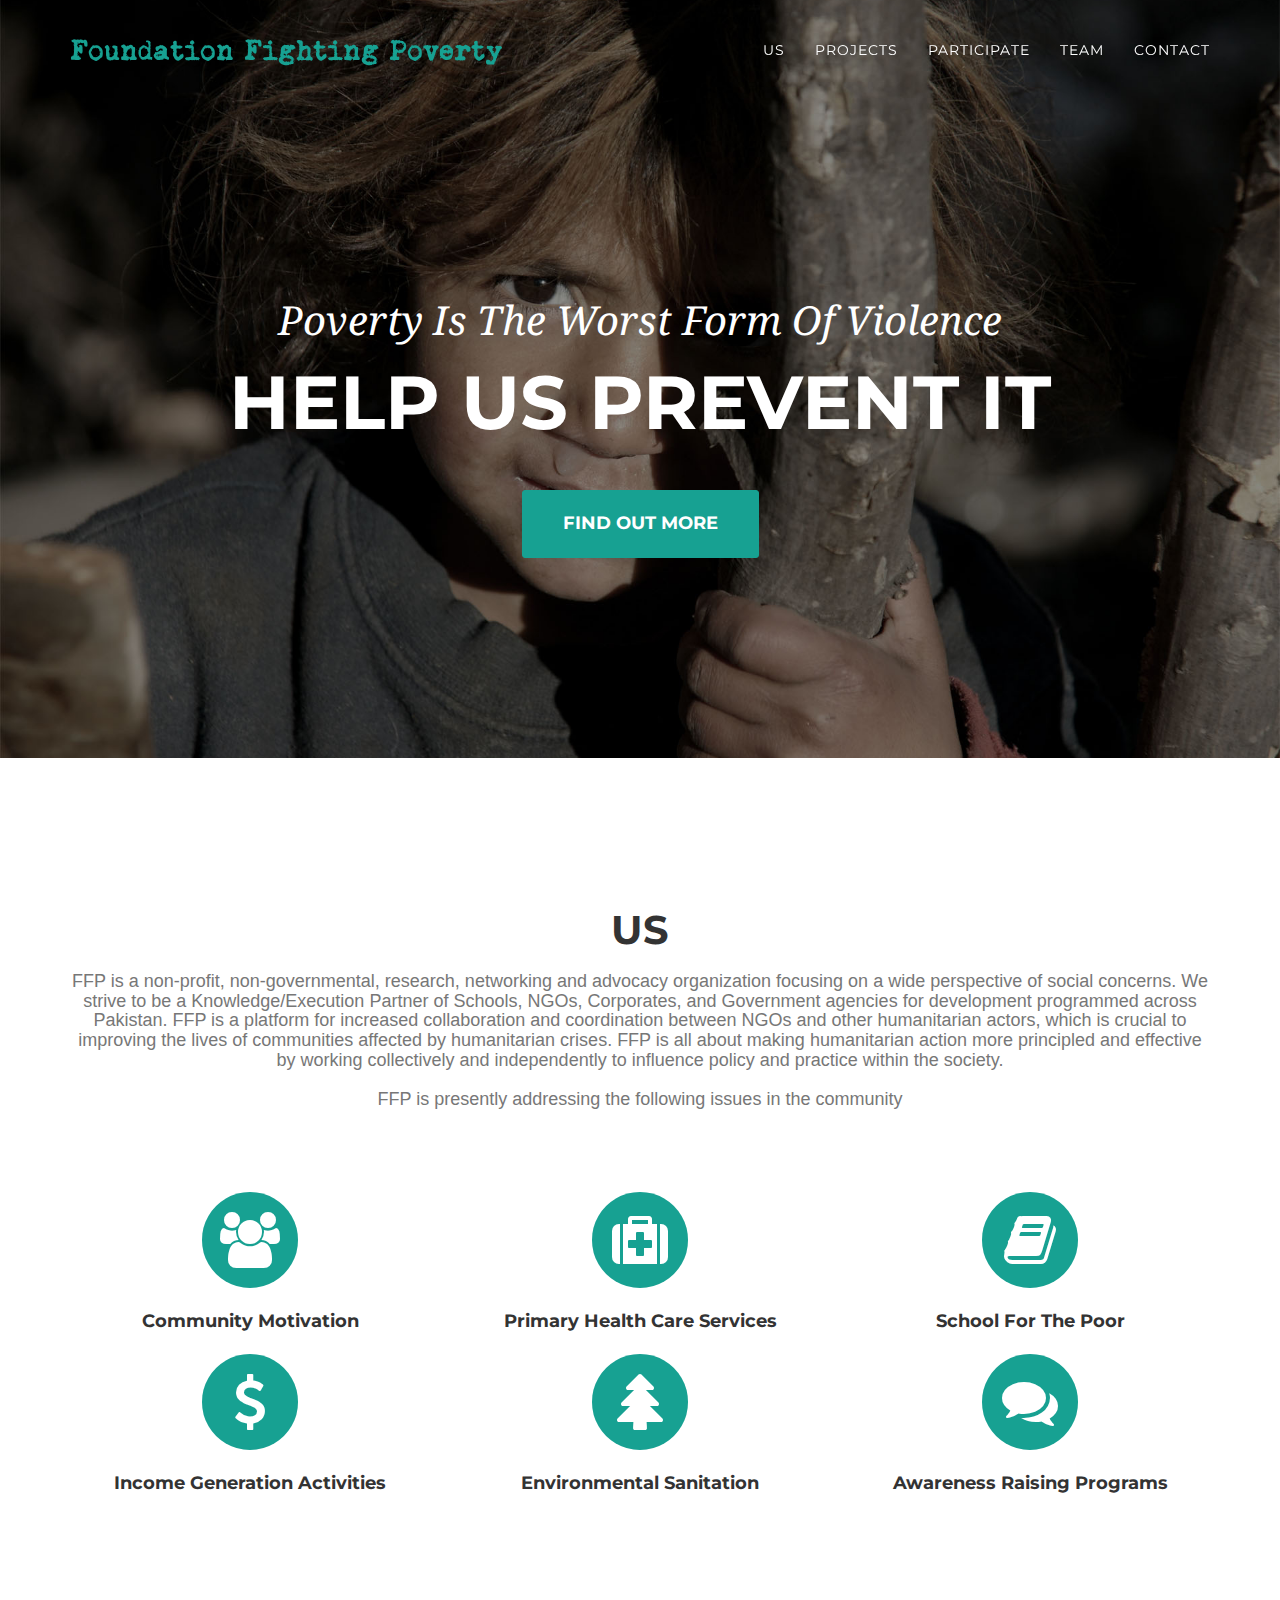
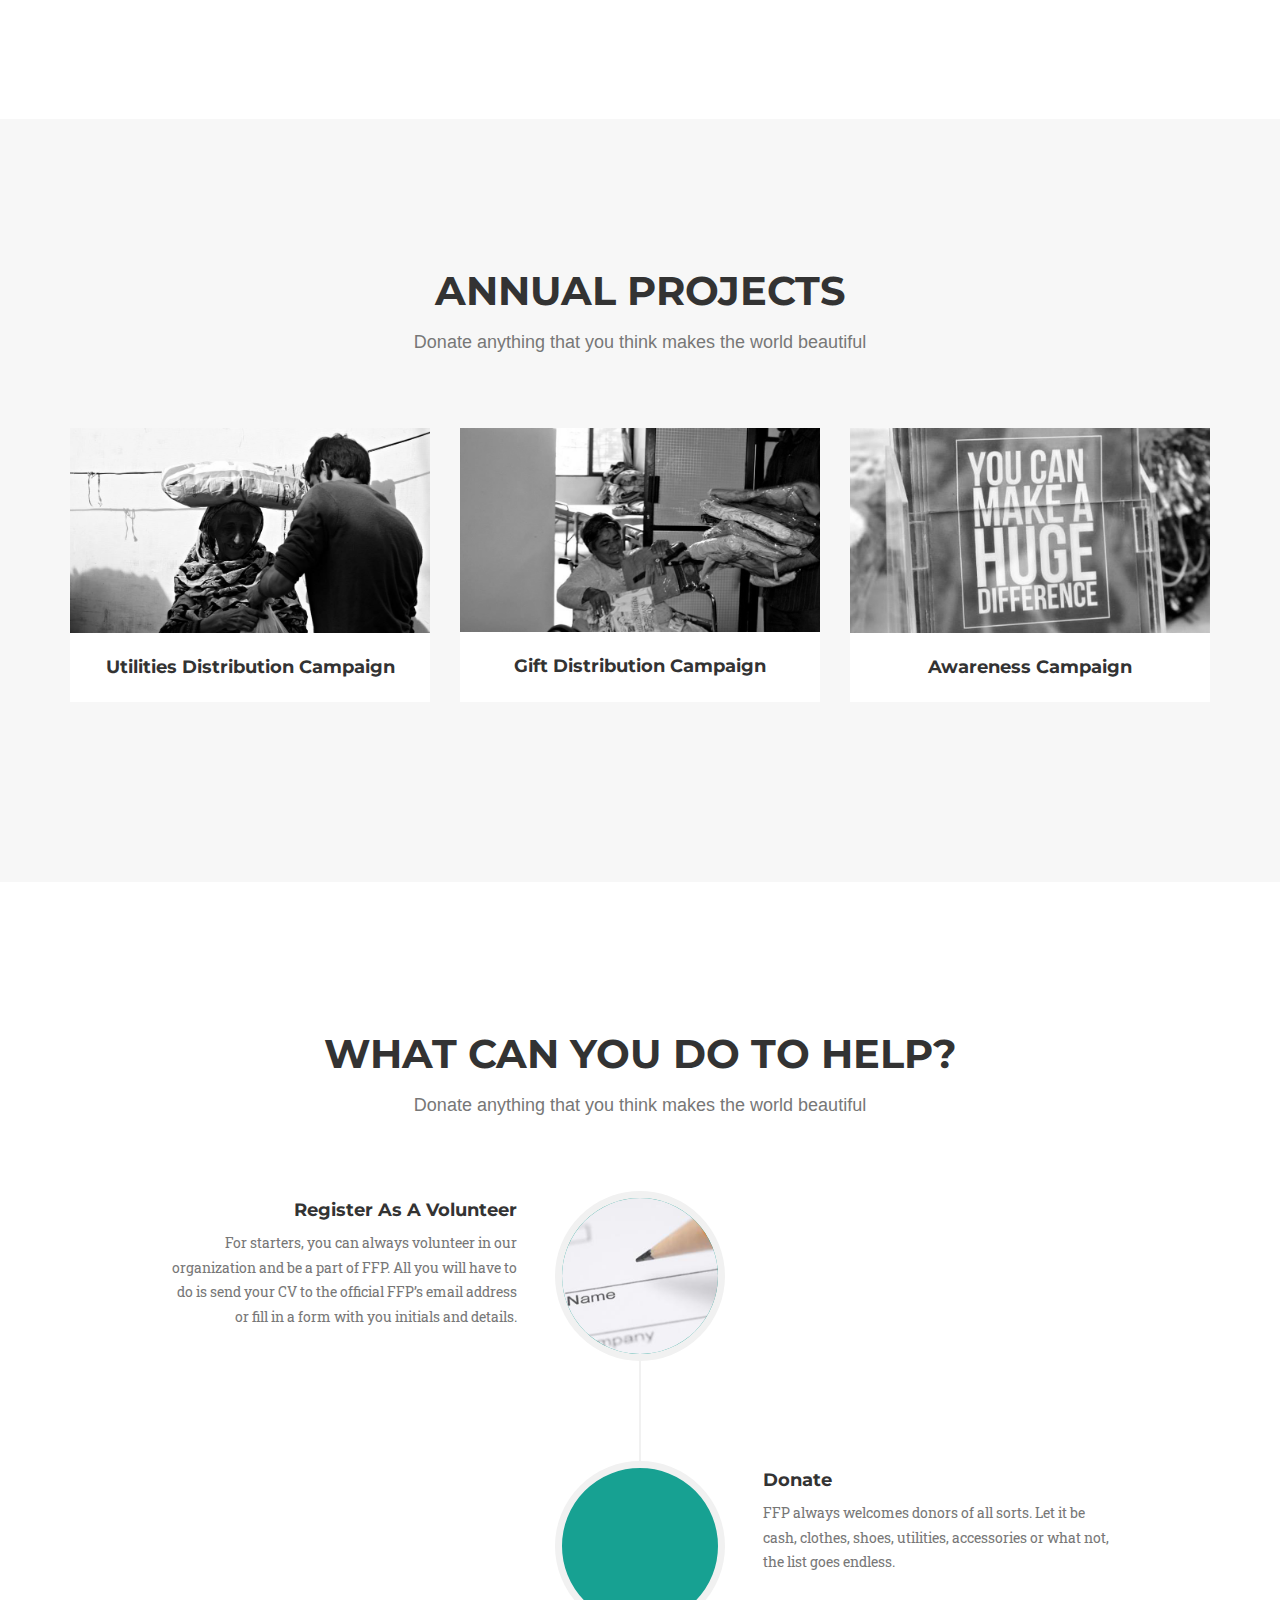
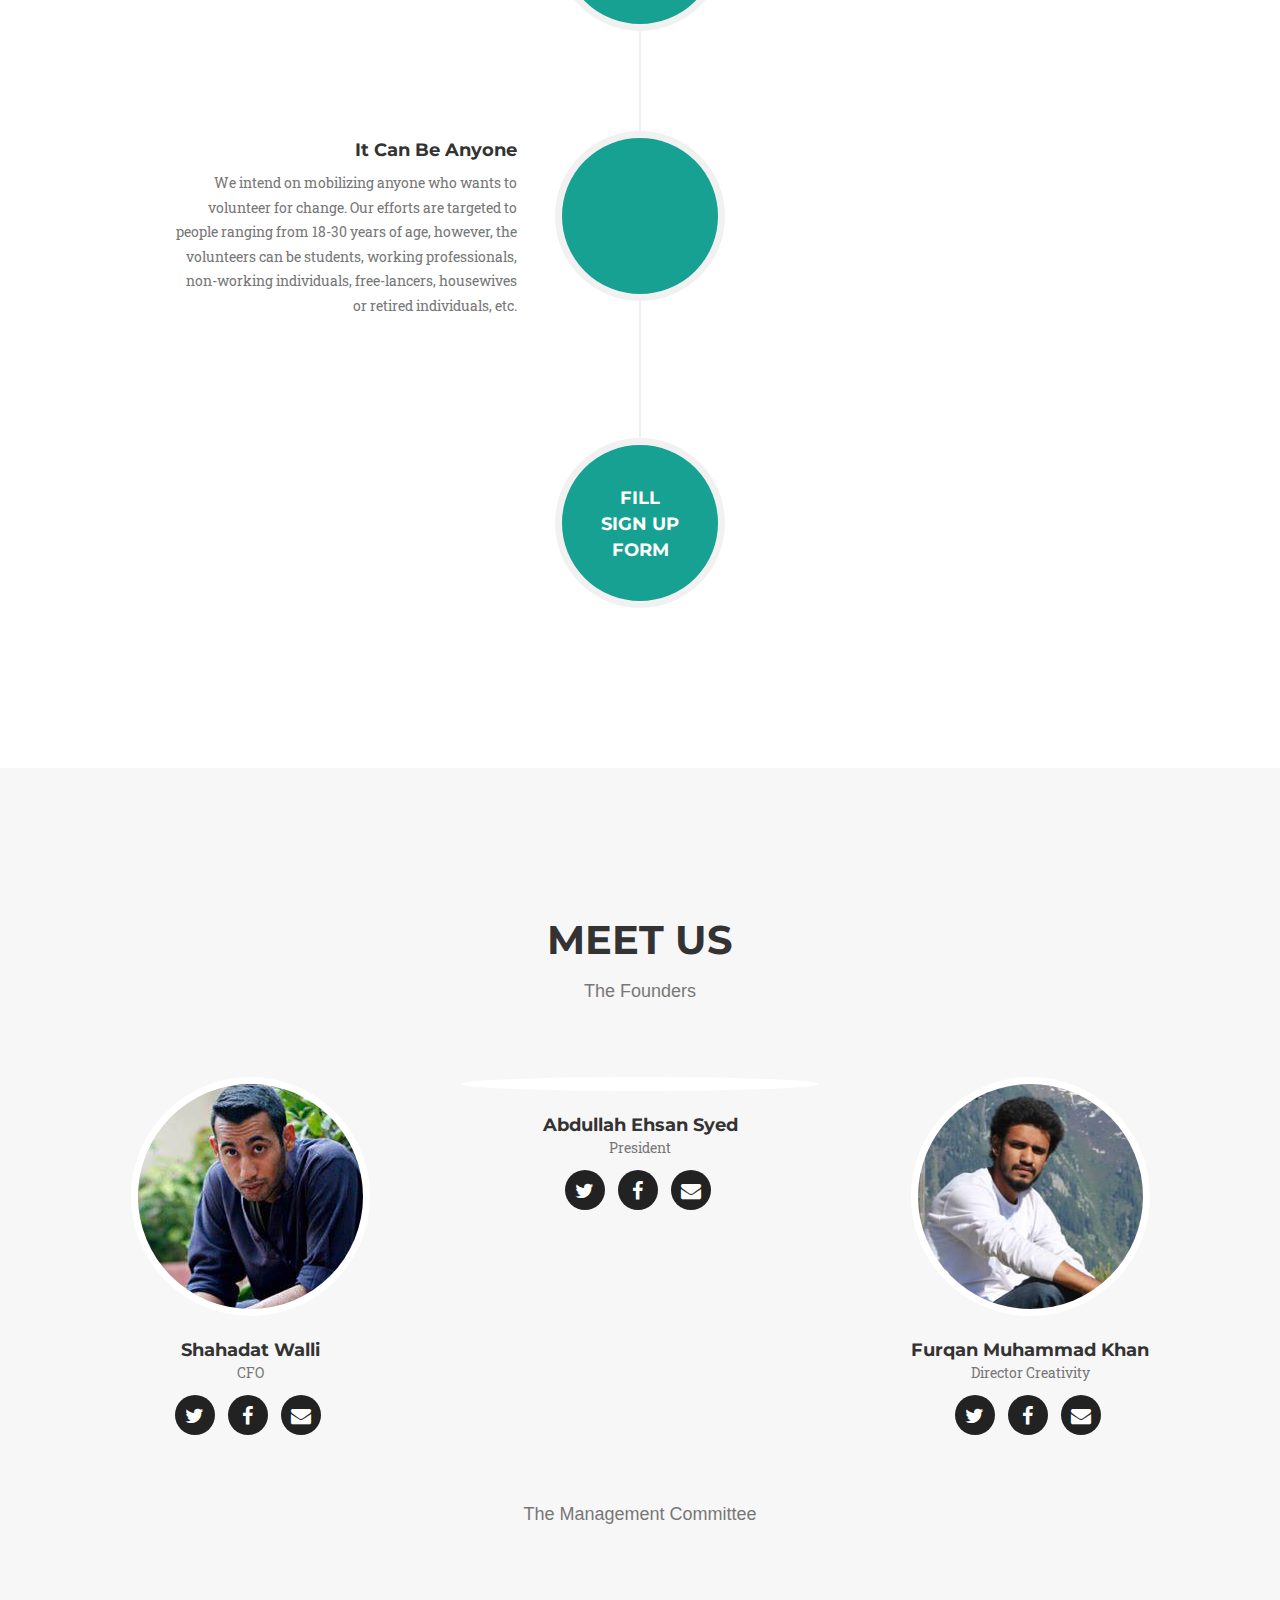
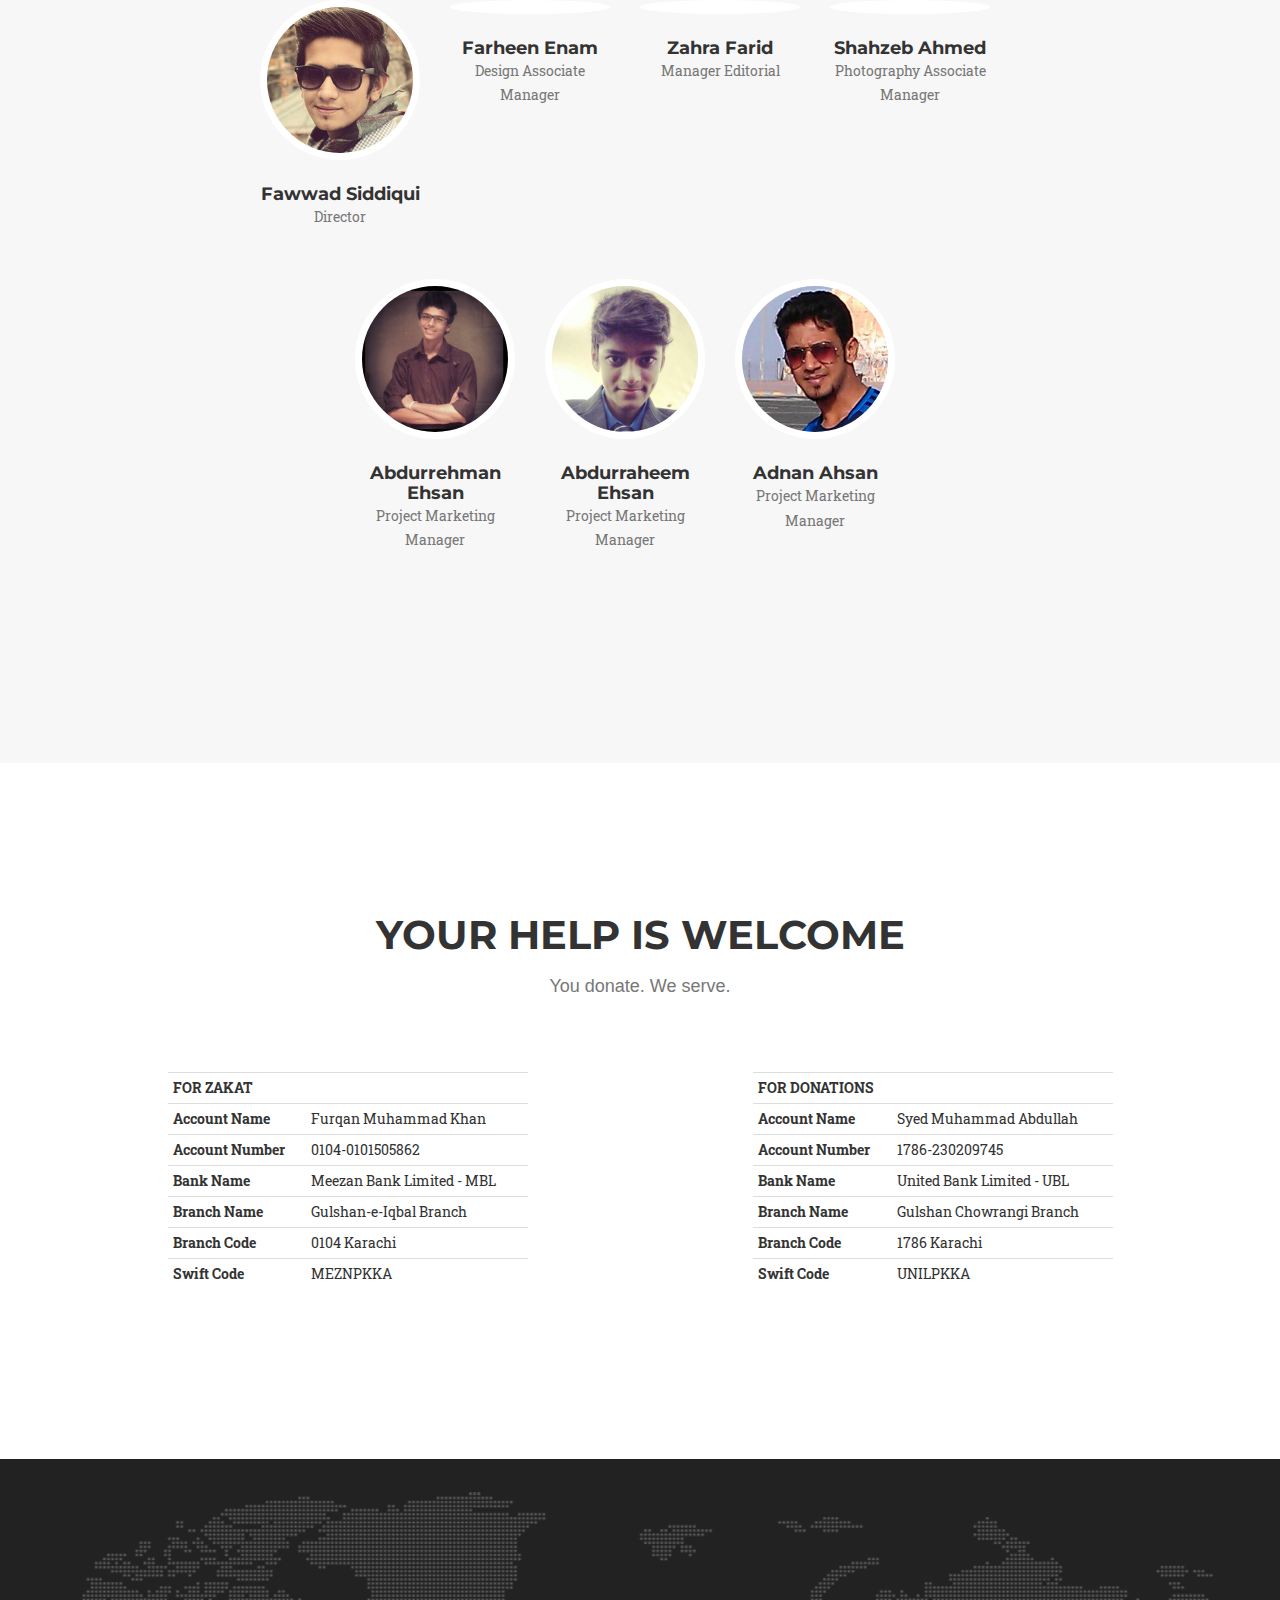
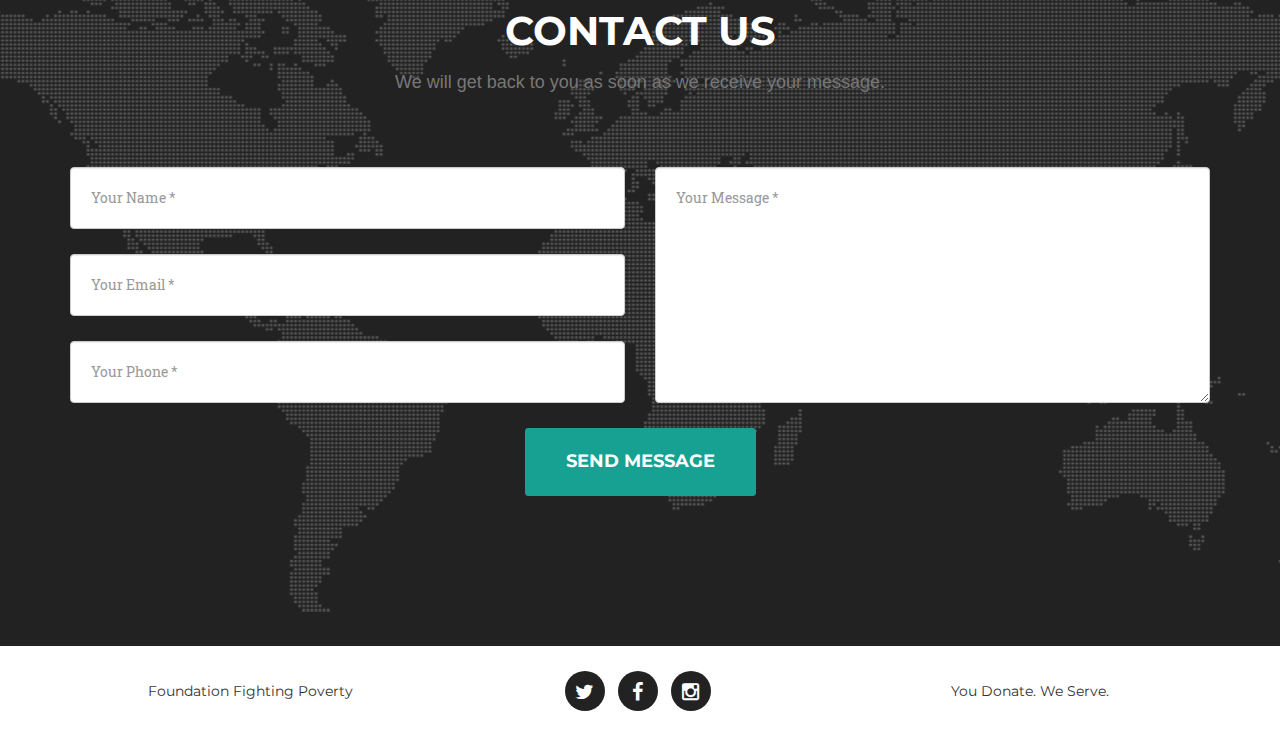
==== commit 5fd701f4: "Updated home page" ====
--- a/index.html
+++ b/index.html
@@ -1,163 +1,164 @@
 <!DOCTYPE html>
 <html lang="en">
-    
-    <head>
-        <meta charset="utf-8">
-        <meta http-equiv="X-UA-Compatible" content="IE=edge">
-        <meta name="viewport" content="width=device-width, initial-scale=1">
-        <meta name="description" content="">
-        <meta name="author" content="">
-        <meta http-equiv="Cache-Control" content="no-cache, no-store, must-revalidate" />
-        <meta http-equiv="Pragma" content="no-cache" />
-        <meta http-equiv="Expires" content="0" />
-        <link rel="shortcut icon" type="image/ico" href="favicon.ico" sizes="256x256" />
-        <title>Foundation Fighting Poverty</title>
-        <!-- Bootstrap Core CSS -->
-        <link href="css/bootstrap.min.css" rel="stylesheet">
-        <!-- Custom CSS -->
-        <link href="css/agency.css" rel="stylesheet">
-        <link href="css/fileinput.css" rel="stylesheet">
-        <!-- Custom Fonts -->
-        <link href="font-awesome/css/font-awesome.min.css" rel="stylesheet" type="text/css">
-        <link href="http://fonts.googleapis.com/css?family=Montserrat:400,700" rel="stylesheet" type="text/css">
-        <link href='http://fonts.googleapis.com/css?family=Kaushan+Script' rel='stylesheet' type='text/css'>
-        <link href='http://fonts.googleapis.com/css?family=Droid+Serif:400,700,400italic,700italic' rel='stylesheet' type='text/css'>
-        <link href='http://fonts.googleapis.com/css?family=Roboto+Slab:400,100,300,700' rel='stylesheet' type='text/css'>
-        <!-- HTML5 Shim and Respond.js IE8 support of HTML5 elements and media queries -->
-        <!-- WARNING: Respond.js doesn't work if you view the page via file:// -->
-        <!--[if lt IE 9]>
+
+<head>
+    <meta charset="utf-8">
+    <meta http-equiv="X-UA-Compatible" content="IE=edge">
+    <meta name="viewport" content="width=device-width, initial-scale=1">
+    <meta name="description" content="">
+    <meta name="author" content="">
+    <meta http-equiv="Cache-Control" content="no-cache, no-store, must-revalidate" />
+    <meta http-equiv="Pragma" content="no-cache" />
+    <meta http-equiv="Expires" content="0" />
+    <link rel="shortcut icon" type="image/ico" href="favicon.ico" sizes="256x256" />
+    <title>Foundation Fighting Poverty</title>
+    <!-- Bootstrap Core CSS -->
+    <link href="css/bootstrap.min.css" rel="stylesheet">
+    <!-- Custom CSS -->
+    <link href="css/agency.css" rel="stylesheet">
+    <link href="css/fileinput.css" rel="stylesheet">
+    <!-- Custom Fonts -->
+    <link href="font-awesome/css/font-awesome.min.css" rel="stylesheet" type="text/css">
+    <link href="http://fonts.googleapis.com/css?family=Montserrat:400,700" rel="stylesheet" type="text/css">
+    <link href='http://fonts.googleapis.com/css?family=Kaushan+Script' rel='stylesheet' type='text/css'>
+    <link href='http://fonts.googleapis.com/css?family=Droid+Serif:400,700,400italic,700italic' rel='stylesheet' type='text/css'>
+    <link href='http://fonts.googleapis.com/css?family=Roboto+Slab:400,100,300,700' rel='stylesheet' type='text/css'>
+    <!-- HTML5 Shim and Respond.js IE8 support of HTML5 elements and media queries -->
+    <!-- WARNING: Respond.js doesn't work if you view the page via file:// -->
+    <!--[if lt IE 9]>
             <script src="https://oss.maxcdn.com/libs/html5shiv/3.7.0/html5shiv.js"></script>
             <script src="https://oss.maxcdn.com/libs/respond.js/1.4.2/respond.min.js"></script>
         <![endif]-->
-        <meta property="og:url" content="http://ffppk.org/" />
-        <meta property="og:image" content="http://ffppk.org/img/thumbnail.png" />
-        <meta property="og:title" content="Foundation Fighting Poverty" />
-        <meta property="og:description" content="You Donate. We Serve." />
-    </head>
-    
-    <body id="page-top" class="index">
-        <!-- Navigation -->
-        <nav class="navbar navbar-default navbar-fixed-top">
-            <div class="container">
-                <!-- Brand and toggle get grouped for better mobile display -->
-                <div class="navbar-header page-scroll">
-                    <button type="button" class="navbar-toggle" data-toggle="collapse" data-target="#bs-example-navbar-collapse-1">
+    <meta property="og:url" content="http://ffppk.org/" />
+    <meta property="og:image" content="http://ffppk.org/img/thumbnail.png" />
+    <meta property="og:title" content="Foundation Fighting Poverty" />
+    <meta property="og:description" content="You Donate. We Serve." />
+</head>
+
+<body id="page-top" class="index">
+    <!-- Navigation -->
+    <nav class="navbar navbar-default navbar-fixed-top">
+        <div class="container">
+            <!-- Brand and toggle get grouped for better mobile display -->
+            <div class="navbar-header page-scroll">
+                <button type="button" class="navbar-toggle" data-toggle="collapse" data-target="#bs-example-navbar-collapse-1">
                         <span class="sr-only">Toggle navigation</span>
                         <span class="icon-bar"></span>
                         <span class="icon-bar"></span>
                         <span class="icon-bar"></span>
                     </button>
-                    <a class="navbar-brand page-scroll" href="#page-top">Foundation Fighting Poverty</a>
-                </div>
-                <!-- Collect the nav links, forms, and other content for toggling -->
-                <div class="collapse navbar-collapse" id="bs-example-navbar-collapse-1">
-                    <ul class="nav navbar-nav navbar-right">
-                        <li class="hidden">
-                            <a href="#page-top"></a>
-                        </li>
-                        <li>
-                            <a class="page-scroll" href="#services">US</a>
-                        </li>
-                        <li>
-                            <a class="page-scroll" href="#portfolio">Projects</a>
-                        </li>
-                        <li>
-                            <a class="page-scroll" href="#about">Participate</a>
-                        </li>
-                        <li>
-                            <a class="page-scroll" href="#team">Team</a>
-                        </li>
-                        <li>
-                            <a class="page-scroll" href="#contact">Contact</a>
-                        </li>
-                    </ul>
-                </div>
-                <!-- /.navbar-collapse -->
-            </div>
-            <!-- /.container-fluid -->
-        </nav>
-        <!-- Header -->
-        <header>
-            <div class="container">
-                <div class="intro-text">
-                    <div class="intro-lead-in">Poverty Is The Worst Form Of Violence</div>
-                    <div class="intro-heading">help us prevent it</div>
-                    <a href="#services" class="page-scroll btn btn-xl">Find Out More</a>
-                </div>
-            </div>
-        </header>
-        <!-- Services Section -->
-        <section id="services">
-            <div class="container">
-                <div class="row">
-                    <div class="col-lg-12 text-center">
-                        <h2 class="section-heading">US</h2>
-                        <h3 class="section-subheading text-muted">FFP is a non-profit, non-governmental, research, networking and advocacy organization focusing on a wide perspective of
-                            social concerns. We strive to be a Knowledge/Execution Partner of Schools, NGOs, Corporates, and Government agencies for
-                            development programmed across Pakistan. FFP is a platform for increased collaboration and coordination between NGOs and other
-                            humanitarian actors, which is crucial to improving the lives of communities affected by humanitarian crises. FFP is all about
-                            making humanitarian action more principled and effective by working collectively and independently to influence policy and
-                            practice within the society.
-                            <br/>
-                            <br/>FFP is presently addressing the following issues in the community</h3>
-                    </div>
-                </div>
-                <div class="row text-center">
-                    <div class="col-md-4">
-                        <span class="fa-stack fa-4x">
+                <a class="navbar-brand page-scroll" href="#page-top">Foundation Fighting Poverty</a>
+            </div>
+            <!-- Collect the nav links, forms, and other content for toggling -->
+            <div class="collapse navbar-collapse" id="bs-example-navbar-collapse-1">
+                <ul class="nav navbar-nav navbar-right">
+                    <li class="hidden">
+                        <a href="#page-top"></a>
+                    </li>
+                    <li>
+                        <a class="page-scroll" href="#services">US</a>
+                    </li>
+                    <li>
+                        <a class="page-scroll" href="#portfolio">Projects</a>
+                    </li>
+                    <li>
+                        <a class="page-scroll" href="#about">Participate</a>
+                    </li>
+                    <li>
+                        <a class="page-scroll" href="#team">Team</a>
+                    </li>
+                    <li>
+                        <a class="page-scroll" href="#contact">Contact</a>
+                    </li>
+                </ul>
+            </div>
+            <!-- /.navbar-collapse -->
+        </div>
+        <!-- /.container-fluid -->
+    </nav>
+    <!-- Header -->
+    <header>
+        <div class="container">
+            <div class="intro-text">
+                <div class="intro-lead-in">Poverty Is The Worst Form Of Violence</div>
+                <div class="intro-heading">help us prevent it</div>
+                <a href="#services" class="page-scroll btn btn-xl">Find Out More</a>
+            </div>
+        </div>
+    </header>
+    <!-- Services Section -->
+    <section id="services">
+        <div class="container">
+            <div class="row">
+                <div class="col-lg-12 text-center">
+                    <h2 class="section-heading">US</h2>
+                    <h3 class="section-subheading text-muted">FFP is a non-profit, non-governmental, research, networking and advocacy organization focusing on a wide
+                        perspective of social concerns. We strive to be a Knowledge/Execution Partner of Schools, NGOs, Corporates,
+                        and Government agencies for development programmed across Pakistan. FFP is a platform for increased
+                        collaboration and coordination between NGOs and other humanitarian actors, which is crucial to improving
+                        the lives of communities affected by humanitarian crises. FFP is all about making humanitarian action
+                        more principled and effective by working collectively and independently to influence policy and practice
+                        within the society.
+                        <br/>
+                        <br/>FFP is presently addressing the following issues in the community</h3>
+                </div>
+            </div>
+            <div class="row text-center">
+                <div class="col-md-4">
+                    <span class="fa-stack fa-4x">
                             <i class="fa fa-circle fa-stack-2x text-primary"></i>
                             <i class="fa fa-group fa-stack-1x fa-inverse"></i>
                         </span>
-                        <h4 class="service-heading">Community Motivation</h4>
-                        <p class="text-muted"></p>
-                    </div>
-                    <div class="col-md-4">
-                        <span class="fa-stack fa-4x">
+                    <h4 class="service-heading">Community Motivation</h4>
+                    <p class="text-muted"></p>
+                </div>
+                <div class="col-md-4">
+                    <span class="fa-stack fa-4x">
                             <i class="fa fa-circle fa-stack-2x text-primary"></i>
                             <i class="fa fa-medkit fa-stack-1x fa-inverse"></i>
                         </span>
-                        <h4 class="service-heading">Primary Health Care Services</h4>
-                        <p class="text-muted"></p>
-                    </div>
-                    <div class="col-md-4">
-                        <span class="fa-stack fa-4x">
+                    <h4 class="service-heading">Primary Health Care Services</h4>
+                    <p class="text-muted"></p>
+                </div>
+                <div class="col-md-4">
+                    <span class="fa-stack fa-4x">
                             <i class="fa fa-circle fa-stack-2x text-primary"></i>
                             <i class="fa fa-book fa-stack-1x fa-inverse"></i>
                         </span>
-                        <h4 class="service-heading">School For The Poor</h4>
-                        <p class="text-muted"></p>
-                    </div>
-                </div>
-                <div class="row text-center">
-                    <div class="col-md-4">
-                        <span class="fa-stack fa-4x">
+                    <h4 class="service-heading">School For The Poor</h4>
+                    <p class="text-muted"></p>
+                </div>
+            </div>
+            <div class="row text-center">
+                <div class="col-md-4">
+                    <span class="fa-stack fa-4x">
                             <i class="fa fa-circle fa-stack-2x text-primary"></i>
                             <i class="fa fa-dollar fa-stack-1x fa-inverse"></i>
                         </span>
-                        <h4 class="service-heading">Income Generation Activities</h4>
-                        <p class="text-muted"></p>
-                    </div>
-                    <div class="col-md-4">
-                        <span class="fa-stack fa-4x">
+                    <h4 class="service-heading">Income Generation Activities</h4>
+                    <p class="text-muted"></p>
+                </div>
+                <div class="col-md-4">
+                    <span class="fa-stack fa-4x">
                             <i class="fa fa-circle fa-stack-2x text-primary"></i>
                             <i class="fa fa-tree fa-stack-1x fa-inverse"></i>
                         </span>
-                        <h4 class="service-heading">Environmental Sanitation</h4>
-                        <p class="text-muted"></p>
-                    </div>
-                    <div class="col-md-4">
-                        <span class="fa-stack fa-4x">
+                    <h4 class="service-heading">Environmental Sanitation</h4>
+                    <p class="text-muted"></p>
+                </div>
+                <div class="col-md-4">
+                    <span class="fa-stack fa-4x">
                             <i class="fa fa-circle fa-stack-2x text-primary"></i>
                             <i class="fa fa-comments fa-stack-1x fa-inverse"></i>
                         </span>
-                        <h4 class="service-heading">Awareness Raising Programs</h4>
-                        <p class="text-muted"></p>
-                    </div>
-                </div>
-                <br/>
-                <br/>
-                <br/>
-                <!--<div class="row">
+                    <h4 class="service-heading">Awareness Raising Programs</h4>
+                    <p class="text-muted"></p>
+                </div>
+            </div>
+            <br/>
+            <br/>
+            <br/>
+            <!--<div class="row">
                 <div class="col-lg-12 text-center">
                     <h2 class="section-heading">OUR VISION</h2>
                     <h3 class="section-subheading text-muted">To work towards creating a better Pakistan which provides basic health, education and empowerment to every citizen.</h3>
@@ -169,206 +170,209 @@
                     <h3 class="section-subheading text-muted">We at FFP commit ourselves to identify and work alongside the economically and socially deprived, the physically and mentally challenged. Starting with children, so that they become educated, skilled and aware.</h3>
                 </div>
             </div>--></div>
-        </section>
-        <!-- Portfolio Grid Section -->
-        <section id="portfolio" class="bg-light-gray">
-            <div class="container">
-                <div class="row">
-                    <div class="col-lg-12 text-center">
-                        <h2 class="section-heading">Annual Projects</h2>
-                        <h3 class="section-subheading text-muted">Donate anything that you think makes the world beautiful</h3>
-                    </div>
-                </div>
-                <div class="row">
-                    <div class="col-md-4 col-sm-6 portfolio-item">
-                        <a href="#portfolioModal1" class="portfolio-link" data-toggle="modal">
+    </section>
+    <!-- Portfolio Grid Section -->
+    <section id="portfolio" class="bg-light-gray">
+        <div class="container">
+            <div class="row">
+                <div class="col-lg-12 text-center">
+                    <h2 class="section-heading">Annual Projects</h2>
+                    <h3 class="section-subheading text-muted">Donate anything that you think makes the world beautiful</h3>
+                </div>
+            </div>
+            <div class="row">
+                <div class="col-md-4 col-sm-6 portfolio-item">
+                    <a href="#portfolioModal1" class="portfolio-link" data-toggle="modal">
                         <div class="portfolio-hover">
                             <div class="portfolio-hover-content">
                                 <i class="fa fa-plus fa-3x"></i>
                             </div>
                         </div>
                         <img src="img/activities/utilities.jpg" class="img-responsive" alt="">
-                            </a>
-                        <div class="portfolio-caption">
-                            <h4>Utilities Distribution Campaign</h4>
-                            <p class="text-muted"></p>
-                        </div>
-                    </div>
-                    <div class="col-md-4 col-sm-6 portfolio-item">
-                        <a href="#portfolioModal2" class="portfolio-link" data-toggle="modal">
+                    </a>
+                    <div class="portfolio-caption">
+                        <h4>Utilities Distribution Campaign</h4>
+                        <p class="text-muted"></p>
+                    </div>
+                </div>
+                <div class="col-md-4 col-sm-6 portfolio-item">
+                    <a href="#portfolioModal2" class="portfolio-link" data-toggle="modal">
                         <div class="portfolio-hover">
                             <div class="portfolio-hover-content">
                                 <i class="fa fa-plus fa-3x"></i>
                             </div>
                         </div>
                         <img src="img/activities/gifts.jpg" class="img-responsive" alt="">
-                            </a>
-                        <div class="portfolio-caption">
-                            <h4>Gift Distribution Campaign</h4>
-                            <p class="text-muted"></p>
-                        </div>
-                    </div>
-                    <div class="col-md-4 col-sm-6 portfolio-item">
-                        <a href="#portfolioModal3" class="portfolio-link" data-toggle="modal">
+                    </a>
+                    <div class="portfolio-caption">
+                        <h4>Gift Distribution Campaign</h4>
+                        <p class="text-muted"></p>
+                    </div>
+                </div>
+                <div class="col-md-4 col-sm-6 portfolio-item">
+                    <a href="#portfolioModal3" class="portfolio-link" data-toggle="modal">
                         <div class="portfolio-hover">
                             <div class="portfolio-hover-content">
                                 <i class="fa fa-plus fa-3x"></i>
                             </div>
                         </div>
                         <img src="img/activities/Awareness.jpg" class="img-responsive" alt="">
+                    </a>
+                    <div class="portfolio-caption">
+                        <h4>Awareness Campaign</h4>
+                        <p class="text-muted"></p>
+                    </div>
+                </div>
+            </div>
+        </div>
+    </section>
+    <!-- About Section -->
+    <section id="about">
+        <div class="container">
+            <div class="row">
+                <div class="col-lg-12 text-center">
+                    <h2 class="section-heading">What Can You Do To Help?</h2>
+                    <h3 class="section-subheading text-muted">Donate anything that you think makes the world beautiful</h3>
+                </div>
+            </div>
+            <div class="row">
+                <div class="col-lg-12">
+                    <ul class="timeline">
+                        <li>
+                            <div class="timeline-image">
+                                <img class="img-circle img-responsive" src="img/participate/Register.png" alt="">
+                            </div>
+                            <div class="timeline-panel">
+                                <div class="timeline-heading">
+                                    <h4></h4>
+                                    <h4 class="subheading">Register As A Volunteer</h4>
+                                </div>
+                                <div class="timeline-body">
+                                    <p class="text-muted">For starters, you can always volunteer in our organization and be a part of FFP. All
+                                        you will have to do is send your CV to the official FFP’s email address or fill in
+                                        a form with you initials and details.</p>
+                                </div>
+                            </div>
+                        </li>
+                        <li class="timeline-inverted">
+                            <div class="timeline-image">
+                                <img class="img-circle img-responsive" src="img/participate/Donate.png" alt="">
+                            </div>
+                            <div class="timeline-panel">
+                                <div class="timeline-heading">
+                                    <h4></h4>
+                                    <h4 class="subheading">Donate</h4>
+                                </div>
+                                <div class="timeline-body">
+                                    <p class="text-muted">FFP always welcomes donors of all sorts. Let it be cash, clothes, shoes, utilities, accessories
+                                        or what not, the list goes endless.
+                                    </p>
+                                </div>
+                            </div>
+                        </li>
+                        <li>
+                            <div class="timeline-image">
+                                <img class="img-circle img-responsive" src="img/participate/Anyone.png" alt="">
+                            </div>
+                            <div class="timeline-panel">
+                                <div class="timeline-heading">
+                                    <h4></h4>
+                                    <h4 class="subheading">It Can Be Anyone</h4>
+                                </div>
+                                <div class="timeline-body">
+                                    <p class="text-muted">We intend on mobilizing anyone who wants to volunteer for change. Our efforts are targeted
+                                        to people ranging from 18-30 years of age, however, the volunteers can be students,
+                                        working professionals, non-working individuals, free-lancers, housewives or retired
+                                        individuals, etc.</p>
+                                </div>
+                            </div>
+                        </li>
+                        <li class="timeline-inverted">
+                            <a href="#signUpForm" data-toggle="modal">
+                                <div class="grow timeline-image">
+                                    <h4>Fill
+                                        <br>Sign Up
+                                        <br>Form</h4>
+                                </div>
                             </a>
-                        <div class="portfolio-caption">
-                            <h4>Awareness Campaign</h4>
-                            <p class="text-muted"></p>
-                        </div>
-                    </div>
-                </div>
-            </div>
-        </section>
-        <!-- About Section -->
-        <section id="about">
-            <div class="container">
+                        </li>
+                    </ul>
+                </div>
+            </div>
+        </div>
+    </section>
+    <!-- Team Section -->
+    <section id="team" class="bg-light-gray">
+        <div class="container">
+            <div class="row">
+                <div class="col-lg-12 text-center">
+                    <h2 class="section-heading">Meet Us</h2>
+                    <h3 class="section-subheading text-muted">The Founders</h3>
+                </div>
+            </div>
+            <div class="row">
+                <div class="col-sm-4">
+                    <div class="team-member">
+                        <img src="img/team/Shahadat.jpg" class="img-responsive img-circle" alt="">
+                        <h4>Shahadat Walli</h4>
+                        <p class="text-muted">CFO</p>
+                        <ul class="list-inline social-buttons">
+                            <li>
+                                <a href="/web/20161002091009/https://twitter.com/shahadatwalli" target="_blank"><i class="fa fa-twitter"></i></a>
+                            </li>
+                            <li>
+                                <a href="/web/20161002091009/https://www.facebook.com/profile.php?id=100000944716388" target="_blank"><i class="fa fa-facebook"></i></a>
+                            </li>
+                            <li>
+                                <a href="mailto:shahadatwalli@hotmail.com"><i class="fa fa-envelope"></i></a>
+                            </li>
+                        </ul>
+                    </div>
+                </div>
+                <div class="col-sm-4">
+                    <div class="team-member">
+                        <img src="img/team/Abdullah.jpg" class="img-responsive img-circle" alt="">
+                        <h4>Abdullah Ehsan Syed</h4>
+                        <p class="text-muted">President</p>
+                        <ul class="list-inline social-buttons">
+                            <li>
+                                <a href="/web/20161002091009/https://twitter.com/abdullahesyed94"><i class="fa fa-twitter"></i></a>
+                            </li>
+                            <li>
+                                <a href="/web/20161002091009/https://www.facebook.com/Abdullahehsansyed" target="_blank"><i class="fa fa-facebook"></i></a>
+                            </li>
+                            <li>
+                                <a href="mailto:abdullahsyed94@hotmail.com"><i class="fa fa-envelope"></i></a>
+                            </li>
+                        </ul>
+                    </div>
+                </div>
+                <div class="col-sm-4">
+                    <div class="team-member">
+                        <img src="img/team/Furqan.jpg" class="img-responsive img-circle" alt="">
+                        <h4>Furqan Muhammad Khan</h4>
+                        <p class="text-muted">Director Creativity</p>
+                        <ul class="list-inline social-buttons">
+                            <li>
+                                <a href="/web/20161002091009/https://twitter.com/furqanmk9" target="_blank"><i class="fa fa-twitter"></i></a>
+                            </li>
+                            <li>
+                                <a href="/web/20161002091009/https://www.facebook.com/furqanmk9" target="_blank"><i class="fa fa-facebook"></i></a>
+                            </li>
+                            <li>
+                                <a href="mailto:furqanmk@outlook.com"><i class="fa fa-envelope"></i></a>
+                            </li>
+                        </ul>
+                    </div>
+                </div>
+                <!--TEST-->
                 <div class="row">
                     <div class="col-lg-12 text-center">
-                        <h2 class="section-heading">What Can You Do To Help?</h2>
-                        <h3 class="section-subheading text-muted">Donate anything that you think makes the world beautiful</h3>
-                    </div>
-                </div>
-                <div class="row">
-                    <div class="col-lg-12">
-                        <ul class="timeline">
-                            <li>
-                                <div class="timeline-image">
-                                    <img class="img-circle img-responsive" src="img/participate/Register.png" alt="">
-                                </div>
-                                <div class="timeline-panel">
-                                    <div class="timeline-heading">
-                                        <h4></h4>
-                                        <h4 class="subheading">Register As A Volunteer</h4>
-                                    </div>
-                                    <div class="timeline-body">
-                                        <p class="text-muted">For starters, you can always volunteer in our organization and be a part of FFP. All you will have to do is send your CV
-                                            to the official FFP’s email address or fill in a form with you initials and details.</p>
-                                    </div>
-                                </div>
-                            </li>
-                            <li class="timeline-inverted">
-                                <div class="timeline-image">
-                                    <img class="img-circle img-responsive" src="img/participate/Donate.png" alt="">
-                                </div>
-                                <div class="timeline-panel">
-                                    <div class="timeline-heading">
-                                        <h4></h4>
-                                        <h4 class="subheading">Donate</h4>
-                                    </div>
-                                    <div class="timeline-body">
-                                        <p class="text-muted">FFP always welcomes donors of all sorts. Let it be cash, clothes, shoes, utilities, accessories or what not, the list goes
-                                            endless.</p>
-                                    </div>
-                                </div>
-                            </li>
-                            <li>
-                                <div class="timeline-image">
-                                    <img class="img-circle img-responsive" src="img/participate/Anyone.png" alt="">
-                                </div>
-                                <div class="timeline-panel">
-                                    <div class="timeline-heading">
-                                        <h4></h4>
-                                        <h4 class="subheading">It Can Be Anyone</h4>
-                                    </div>
-                                    <div class="timeline-body">
-                                        <p class="text-muted">We intend on mobilizing anyone who wants to volunteer for change. Our efforts are targeted to people ranging from 18-30
-                                            years of age, however, the volunteers can be students, working professionals, non-working individuals, free-lancers, housewives
-                                            or retired individuals, etc.</p>
-                                    </div>
-                                </div>
-                            </li>
-                            <li class="timeline-inverted">
-                                <a href="#signUpForm" data-toggle="modal">
-                                <div class="grow timeline-image">
-                                    <h4>Fill 
-                                        <br>Sign Up 
-                                        <br>Form</h4>
-                                </div>
-                                </a>
-                            </li>
-                        </ul>
-                    </div>
-                </div>
-            </div>
-        </section>
-        <!-- Team Section -->
-        <section id="team" class="bg-light-gray">
-            <div class="container">
-                <div class="row">
-                    <div class="col-lg-12 text-center">
-                        <h2 class="section-heading">Meet Us</h2>
-                        <h3 class="section-subheading text-muted">The Founders</h3>
-                    </div>
-                </div>
-                <div class="row">
-                    <div class="col-sm-4">
-                        <div class="team-member">
-                            <img src="img/team/Shahadat.jpg" class="img-responsive img-circle" alt="">
-                            <h4>Shahadat Walli</h4>
-                            <p class="text-muted">CFO</p>
-                            <ul class="list-inline social-buttons">
-                                <li>
-                                    <a href="https://twitter.com/shahadatwalli" target="_blank"><i class="fa fa-twitter"></i></a>
-                                </li>
-                                <li>
-                                    <a href="https://www.facebook.com/profile.php?id=100000944716388" target="_blank"><i class="fa fa-facebook"></i></a>
-                                </li>
-                                <li>
-                                    <a href="mailto:shahadatwalli@hotmail.com"><i class="fa fa-envelope"></i></a>
-                                </li>
-                            </ul>
-                        </div>
-                    </div>
-                    <div class="col-sm-4">
-                        <div class="team-member">
-                            <img src="img/team/Abdullah.jpg" class="img-responsive img-circle" alt="">
-                            <h4>Abdullah Ehsan Syed</h4>
-                            <p class="text-muted">President</p>
-                            <ul class="list-inline social-buttons">
-                                <li>
-                                    <a href="https://twitter.com/abdullahesyed94"><i class="fa fa-twitter"></i></a>
-                                </li>
-                                <li>
-                                    <a href="https://www.facebook.com/Abdullahehsansyed" target="_blank"><i class="fa fa-facebook"></i></a>
-                                </li>
-                                <li>
-                                    <a href="mailto:abdullahsyed94@hotmail.com"><i class="fa fa-envelope"></i></a>
-                                </li>
-                            </ul>
-                        </div>
-                    </div>
-                    <div class="col-sm-4">
-                        <div class="team-member">
-                            <img src="img/team/Furqan.jpg" class="img-responsive img-circle" alt="">
-                            <h4>Furqan Muhammad Khan</h4>
-                            <p class="text-muted">Director Creativity</p>
-                            <ul class="list-inline social-buttons">
-                                <li>
-                                    <a href="https://twitter.com/GrunFunke" target="_blank"><i class="fa fa-twitter"></i></a>
-                                </li>
-                                <li>
-                                    <a href="https://www.facebook.com/grunfunke" target="_blank"><i class="fa fa-facebook"></i></a>
-                                </li>
-                                <li>
-                                    <a href="mailto:furqan.mkhan@hotmail.com"><i class="fa fa-envelope"></i></a>
-                                </li>
-                            </ul>
-                        </div>
-                    </div>
-                    <!--TEST-->
-                    <div class="row">
-                        <div class="col-lg-12 text-center">
-                            <h3 class="section-subheading text-muted">The Management Committee</h3>
-                        </div>
-                    </div>
-                    <div class="col-sm-1"></div>
-                    <div class="col-sm-2">
+                        <h3 class="section-subheading text-muted">The Management Committee</h3>
+                    </div>
+                </div>
+                <div class="col-lg-12 row">
+                    <div class="col-sm-offset-2 col-sm-2">
                         <div class="team-member">
                             <img src="img/team/Fawwad.jpg" class="img-responsive img-circle" alt="">
                             <h4>Fawwad Siddiqui</h4>
@@ -396,19 +400,21 @@
                             <p class="text-muted">Photography Associate Manager</p>
                         </div>
                     </div>
+                </div>
+
+                <div class="col-lg-12 row">
+                    <div class="col-sm-offset-3 col-sm-2">
+                        <div class="team-member">
+                            <img src="img/team/Abdurrehman.jpg" class="img-responsive img-circle" alt="">
+                            <h4>Abdurrehman Ehsan</h4>
+                            <p class="text-muted">Project Marketing Manager</p>
+                        </div>
+                    </div>
                     <div class="col-sm-2">
                         <div class="team-member">
-                            <img src="img/team/Shafi.jpg" class="img-responsive img-circle" alt="">
-                            <h4>Ahmed Shafi</h4>
-                            <p class="text-muted">Senior Spokesperson and Representative</p>
-                        </div>
-                    </div>
-                    <div class="col-sm-2"></div>
-                    <div class="col-sm-2">
-                        <div class="team-member">
-                            <img src="img/team/Sajid.jpg" class="img-responsive img-circle" alt="">
-                            <h4>Sajid Kapadia</h4>
-                            <p class="text-muted">Senior Spokesperson and Representative</p>
+                            <img src="img/team/Abdurraheem.jpg" class="img-responsive img-circle" alt="">
+                            <h4>Abdurraheem Ehsan</h4>
+                            <p class="text-muted">Project Marketing Manager</p>
                         </div>
                     </div>
                     <div class="col-sm-2">
@@ -418,303 +424,371 @@
                             <p class="text-muted">Project Marketing Manager</p>
                         </div>
                     </div>
-                    <div class="col-sm-2">
-                        <div class="team-member">
-                            <img src="img/team/Abdurrehman.jpg" class="img-responsive img-circle" alt="">
-                            <h4>Abdurrehman Ehsan</h4>
-                            <p class="text-muted">Project Marketing Manager</p>
-                        </div>
-                    </div>
-                    <div class="col-sm-2">
-                        <div class="team-member">
-                            <img src="img/team/Abdurraheem.jpg" class="img-responsive img-circle" alt="">
-                            <h4>Abdurraheem Ehsan</h4>
-                            <p class="text-muted">Project Marketing Manager</p>
-                        </div>
-                    </div>
-                    <!--TEST END-->
-                </div>
-                <div class="row">
-                    <div class="col-lg-8 col-lg-offset-2 text-center">
-                        <p class="large text-muted"></p>
-                    </div>
-                </div>
-            </div>
-        </section>
-        <!-- Contact Section -->
-        <section id="contact">
+                </div>
+
+            </div>
+            <div class="row">
+                <div class="col-lg-8 col-lg-offset-2 text-center">
+                    <p class="large text-muted"></p>
+                </div>
+            </div>
+        </div>
+    </section>
+    <!-- Donate Section -->
+    <section id="donate">
+        <div class="container">
+            <div class="row">
+                <div class="col-lg-12 text-center">
+                    <h2 class="section-heading">YOUR HELP IS WELCOME</h2>
+                    <h3 class="section-subheading text-muted">You donate. We serve.</h3>
+                </div>
+            </div>
+            <div class="row">
+                <div class="col-lg-offset-1 col-lg-4 account-details">
+                    <table class="table table-condensed">
+                        <tbody>
+                            <tr>
+                                <th colspan="2">FOR ZAKAT</th>
+                            </tr>
+                            <tr>
+                                <td><strong>Account Name</strong></td>
+                                <td>Furqan Muhammad Khan</td>
+                            </tr>
+                            <tr>
+                                <td><strong>Account Number</strong></td>
+                                <td>0104-0101505862</td>
+                            </tr>
+                            <tr>
+                                <td><strong>Bank Name</strong></td>
+                                <td>Meezan Bank Limited - MBL</td>
+                            </tr>
+                            <tr>
+                                <td><strong>Branch Name</strong></td>
+                                <td>Gulshan-e-Iqbal Branch</td>
+                            </tr>
+                            <tr>
+                                <td><strong>Branch Code</strong></td>
+                                <td>0104 Karachi</td>
+                            </tr>
+                            <tr>
+                                <td><strong>Swift Code</strong></td>
+                                <td>MEZNPKKA</td>
+                            </tr>
+                        </tbody>
+                    </table>
+                </div>
+
+                <div class="col-lg-offset-2 col-lg-4 account-details">
+                    <table class="table table-condensed">
+                        <tbody>
+                            <tr>
+                                <th colspan="2">FOR DONATIONS</th>
+                            </tr>
+                            <tr>
+                                <td><strong>Account Name</strong></td>
+                                <td>Syed Muhammad Abdullah</td>
+                            </tr>
+                            <tr>
+                                <td><strong>Account Number</strong></td>
+                                <td>1786-230209745</td>
+                            </tr>
+                            <tr>
+                                <td><strong>Bank Name</strong></td>
+                                <td>United Bank Limited - UBL</td>
+                            </tr>
+                            <tr>
+                                <td><strong>Branch Name</strong></td>
+                                <td>Gulshan Chowrangi Branch</td>
+                            </tr>
+                            <tr>
+                                <td><strong>Branch Code</strong></td>
+                                <td>1786 Karachi</td>
+                            </tr>
+                            <tr>
+                                <td><strong>Swift Code</strong></td>
+                                <td>UNILPKKA</td>
+                            </tr>
+                        </tbody>
+                    </table>
+                </div>
+            </div>
+        </div>
+    </section>
+    <!-- Contact Section -->
+    <section id="contact">
+        <div class="container">
+            <div class="row">
+                <div class="col-lg-12 text-center">
+                    <h2 class="section-heading">Contact Us</h2>
+                    <h3 class="section-subheading text-muted">We will get back to you as soon as we receive your message.</h3>
+                </div>
+            </div>
+            <div class="row">
+                <div class="col-lg-12">
+                    <form name="sentMessage" id="contactForm" novalidate>
+                        <div class="row">
+                            <div class="col-md-6">
+                                <div class="form-group">
+                                    <input type="text" class="contact form-control" placeholder="Your Name *" id="name" required data-validation-required-message="Please enter your name.">
+                                    <p class="help-block text-danger"></p>
+                                </div>
+                                <div class="form-group">
+                                    <input type="email" class="contact form-control" placeholder="Your Email *" id="email" required data-validation-required-message="Please enter your email address.">
+                                    <p class="help-block text-danger"></p>
+                                </div>
+                                <div class="form-group">
+                                    <input type="tel" class="contact form-control" placeholder="Your Phone *" id="phone" required data-validation-required-message="Please enter your phone number.">
+                                    <p class="help-block text-danger"></p>
+                                </div>
+                            </div>
+                            <div class="col-md-6">
+                                <div class="form-group">
+                                    <textarea class="contact form-control" placeholder="Your Message *" id="message" required data-validation-required-message="Please enter a message."></textarea>
+                                    <p class="help-block text-danger"></p>
+                                </div>
+                            </div>
+                            <div class="clearfix"></div>
+                            <div class="col-lg-12 text-center">
+                                <div id="success"></div>
+                                <button type="submit" class="btn btn-xl">Send Message</button>
+                            </div>
+                        </div>
+                    </form>
+                </div>
+            </div>
+        </div>
+    </section>
+    <footer>
+        <div class="container">
+            <div class="row">
+                <div class="col-md-4">
+                    <span class="copyright">Foundation Fighting Poverty</span>
+                </div>
+                <div class="col-md-4">
+                    <ul class="list-inline social-buttons">
+                        <li>
+                            <a href="https://twitter.com/FFP_Pakistan"><i class="fa fa-twitter"></i></a>
+                        </li>
+                        <li>
+                            <a href="https://www.facebook.com/FFP.Pakistan"><i class="fa fa-facebook"></i></a>
+                        </li>
+                        <li>
+                            <a href="https://instagram.com/foundationfightingpoverty/"><i class="fa fa-instagram"></i></a>
+                        </li>
+                    </ul>
+                </div>
+                <div class="col-md-4">
+                    <span class="copyright">You Donate. We Serve.</span>
+                    <!--<ul class="list-inline quicklinks">
+                            <li>
+                                <a href="#">Rules & Regulations</a>
+                            </li>
+                        </ul>-->
+                </div>
+            </div>
+        </div>
+    </footer>
+    <!-- Portfolio Modals -->
+    <!-- Use the modals below to showcase details about your portfolio projects! -->
+    <!-- Portfolio Modal 1 -->
+    <div class="portfolio-modal modal fade" id="portfolioModal1" tabindex="-1" role="dialog" aria-hidden="true">
+        <div class="modal-content">
+            <div class="close-modal" data-dismiss="modal">
+                <div class="lr">
+                    <div class="rl"></div>
+                </div>
+            </div>
             <div class="container">
                 <div class="row">
-                    <div class="col-lg-12 text-center">
-                        <h2 class="section-heading">Contact Us</h2>
-                        <h3 class="section-subheading text-muted">We will get back to you as soon as we receive your message.</h3>
-                    </div>
-                </div>
-                <div class="row">
-                    <div class="col-lg-12">
-                        <form name="sentMessage" id="contactForm" novalidate>
-                            <div class="row">
-                                <div class="col-md-6">
-                                    <div class="form-group">
-                                        <input type="text" class="contact form-control" placeholder="Your Name *" id="name" required data-validation-required-message="Please enter your name.">
-                                        <p class="help-block text-danger"></p>
-                                    </div>
-                                    <div class="form-group">
-                                        <input type="email" class="contact form-control" placeholder="Your Email *" id="email" required data-validation-required-message="Please enter your email address.">
-                                        <p class="help-block text-danger"></p>
-                                    </div>
-                                    <div class="form-group">
-                                        <input type="tel" class="contact form-control" placeholder="Your Phone *" id="phone" required data-validation-required-message="Please enter your phone number.">
-                                        <p class="help-block text-danger"></p>
-                                    </div>
-                                </div>
-                                <div class="col-md-6">
-                                    <div class="form-group">
-                                        <textarea class="contact form-control" placeholder="Your Message *" id="message" required data-validation-required-message="Please enter a message."></textarea>
-                                        <p class="help-block text-danger"></p>
-                                    </div>
-                                </div>
-                                <div class="clearfix"></div>
-                                <div class="col-lg-12 text-center">
-                                    <div id="success"></div>
-                                    <button type="submit" class="btn btn-xl">Send Message</button>
-                                </div>
-                            </div>
-                        </form>
-                    </div>
-                </div>
-            </div>
-        </section>
-        <footer>
+                    <div class="col-lg-8 col-lg-offset-2">
+                        <div class="modal-body">
+                            <!-- Project Details Go Here -->
+                            <h2>Utilities Distribution Campaign</h2>
+                            <img class="img-responsive img-centered" src="img/activities/utilities.jpg" alt="">
+                            <p>We try giving out as much groceries and things that are essential for the living of a person
+                                to the people of need. This campaign includes the purchasing of things necessary for the
+                                survival of a human and handing them out to the people, who, because of being white collared,
+                                are not asking for. We help the ones in need by not making them guilty and giving away the
+                                utilities as gifts rather than charity.</p>
+                            <p>
+                                <button type="button" class="btn btn-primary" data-dismiss="modal">
+                                        <i class="fa fa-times"></i>Close</button>
+                        </div>
+                    </div>
+                </div>
+            </div>
+        </div>
+    </div>
+    <!-- Portfolio Modal 2 -->
+    <div class="portfolio-modal modal fade" id="portfolioModal2" tabindex="-1" role="dialog" aria-hidden="true">
+        <div class="modal-content">
+            <div class="close-modal" data-dismiss="modal">
+                <div class="lr">
+                    <div class="rl"></div>
+                </div>
+            </div>
             <div class="container">
                 <div class="row">
-                    <div class="col-md-4">
-                        <span class="copyright">Foundation Fighting Poverty</span>
-                    </div>
-                    <div class="col-md-4">
-                        <ul class="list-inline social-buttons">
-                            <li>
-                                <a href="https://twitter.com/FFP_Pakistan"><i class="fa fa-twitter"></i></a>
-                            </li>
-                            <li>
-                                <a href="https://www.facebook.com/FFP.Pakistan"><i class="fa fa-facebook"></i></a>
-                            </li>
-                            <li>
-                                <a href="https://instagram.com/foundationfightingpoverty/"><i class="fa fa-instagram"></i></a>
-                            </li>
-                        </ul>
-                    </div>
-                    <div class="col-md-4">
-                        <span class="copyright">You Donate. We Serve.</span>
-                        <!--<ul class="list-inline quicklinks">
-                            <li>
-                                <a href="#">Rules & Regulations</a>
-                            </li>
-                        </ul>-->
-                    </div>
-                </div>
-            </div>
-        </footer>
-        <!-- Portfolio Modals -->
-        <!-- Use the modals below to showcase details about your portfolio projects! -->
-        <!-- Portfolio Modal 1 -->
-        <div class="portfolio-modal modal fade" id="portfolioModal1" tabindex="-1" role="dialog" aria-hidden="true">
-            <div class="modal-content">
-                <div class="close-modal" data-dismiss="modal">
-                    <div class="lr">
-                        <div class="rl"></div>
-                    </div>
-                </div>
-                <div class="container">
-                    <div class="row">
-                        <div class="col-lg-8 col-lg-offset-2">
-                            <div class="modal-body">
-                                <!-- Project Details Go Here -->
-                                <h2>Utilities Distribution Campaign</h2>
-                                <img class="img-responsive img-centered" src="img/activities/utilities.jpg" alt="">
-                                <p>We try giving out as much groceries and things that are essential for the living of a person to the people of need. This
-                                    campaign includes the purchasing of things necessary for the survival of a human and handing them out to the people, who,
-                                    because of being white collared, are not asking for. We help the ones in need by not making them guilty and giving away the
-                                    utilities as gifts rather than charity.</p>
-                                <p>
-                                    <button type="button" class="btn btn-primary" data-dismiss="modal">
-                                        <i class="fa fa-times"></i>Close</button>
-                            </div>
-                        </div>
-                    </div>
-                </div>
-            </div>
-        </div>
-        <!-- Portfolio Modal 2 -->
-        <div class="portfolio-modal modal fade" id="portfolioModal2" tabindex="-1" role="dialog" aria-hidden="true">
-            <div class="modal-content">
-                <div class="close-modal" data-dismiss="modal">
-                    <div class="lr">
-                        <div class="rl"></div>
-                    </div>
-                </div>
-                <div class="container">
-                    <div class="row">
-                        <div class="col-lg-8 col-lg-offset-2">
-                            <div class="modal-body">
-                                <h2>Gift Distribution Campaign</h2>
-                                <img class="img-responsive img-centered" src="img/activities/gifts.jpg" alt="">
-                                <p>This campaign is considered to be the most popular one as yet. We visit organizations like Edhi and Durul’ Sukun and distribute
-                                    among them the gifts of clothes, shoes, accessories and food. The joy that is gained through this campaign is priceless and
-                                    it is only possible by the generous donors who donate their clothes etc. for the soul purpose of someone else’s happiness.</p>
-                                <button
-                                type="button" class="btn btn-primary" data-dismiss="modal">
+                    <div class="col-lg-8 col-lg-offset-2">
+                        <div class="modal-body">
+                            <h2>Gift Distribution Campaign</h2>
+                            <img class="img-responsive img-centered" src="img/activities/gifts.jpg" alt="">
+                            <p>This campaign is considered to be the most popular one as yet. We visit organizations like Edhi
+                                and Durul’ Sukun and distribute among them the gifts of clothes, shoes, accessories and food.
+                                The joy that is gained through this campaign is priceless and it is only possible by the
+                                generous donors who donate their clothes etc. for the soul purpose of someone else’s happiness.</p>
+                            <button type="button" class="btn btn-primary" data-dismiss="modal">
                                     <i class="fa fa-times"></i>Close</button>
-                            </div>
-                        </div>
-                    </div>
-                </div>
-            </div>
-        </div>
-        <!-- Portfolio Modal 3 -->
-        <div class="portfolio-modal modal fade" id="portfolioModal3" tabindex="-1" role="dialog" aria-hidden="true">
-            <div class="modal-content">
-                <div class="close-modal" data-dismiss="modal">
-                    <div class="lr">
-                        <div class="rl"></div>
-                    </div>
-                </div>
-                <div class="container">
-                    <div class="row">
-                        <div class="col-lg-8 col-lg-offset-2">
-                            <div class="modal-body">
-                                <!-- Project Details Go Here -->
-                                <h2>Awareness Campaign</h2>
-                                <img class="img-responsive img-centered" src="img/activities/Awareness.jpg" alt="">
-                                <p>This campaign starts with us distributing fliers or pamphlets about the causes we seem inappropriate about the society and
-                                    ends with meetings with officials who will further help us scooping out the core problem of the issue.</p>
-                                <button type="button"
-                                class="btn btn-primary" data-dismiss="modal">
+                        </div>
+                    </div>
+                </div>
+            </div>
+        </div>
+    </div>
+    <!-- Portfolio Modal 3 -->
+    <div class="portfolio-modal modal fade" id="portfolioModal3" tabindex="-1" role="dialog" aria-hidden="true">
+        <div class="modal-content">
+            <div class="close-modal" data-dismiss="modal">
+                <div class="lr">
+                    <div class="rl"></div>
+                </div>
+            </div>
+            <div class="container">
+                <div class="row">
+                    <div class="col-lg-8 col-lg-offset-2">
+                        <div class="modal-body">
+                            <!-- Project Details Go Here -->
+                            <h2>Awareness Campaign</h2>
+                            <img class="img-responsive img-centered" src="img/activities/Awareness.jpg" alt="">
+                            <p>This campaign starts with us distributing fliers or pamphlets about the causes we seem inappropriate
+                                about the society and ends with meetings with officials who will further help us scooping
+                                out the core problem of the issue.</p>
+                            <button type="button" class="btn btn-primary" data-dismiss="modal">
                                     <i class="fa fa-times"></i>Close</button>
-                            </div>
-                        </div>
-                    </div>
-                </div>
-            </div>
-        </div>
-        <!-- Volunteer Sign Up Form-->
-        <div class="portfolio-modal modal fade" id="signUpForm" tabindex="-1" role="dialog" aria-hidden="true">
-            <div class="modal-content" style="text-align: left">
-                <div class="close-modal" data-dismiss="modal">
-                    <div class="lr">
-                        <div class="rl"></div>
-                    </div>
-                </div>
-                <div class="container">
-                    <div class="row">
-                        <form role="form" id="volunteerForm">
-                            <div class="col-lg-6 col-lg-offset-3">
-                                <h3 style="text-align: center">Volunteer Sign Up</h3>
-                                <div class="well well-sm">
-                                    <strong>
+                        </div>
+                    </div>
+                </div>
+            </div>
+        </div>
+    </div>
+    <!-- Volunteer Sign Up Form-->
+    <div class="portfolio-modal modal fade" id="signUpForm" tabindex="-1" role="dialog" aria-hidden="true">
+        <div class="modal-content" style="text-align: left">
+            <div class="close-modal" data-dismiss="modal">
+                <div class="lr">
+                    <div class="rl"></div>
+                </div>
+            </div>
+            <div class="container">
+                <div class="row">
+                    <form role="form" id="volunteerForm">
+                        <div class="col-lg-6 col-lg-offset-3">
+                            <h3 style="text-align: center">Volunteer Sign Up</h3>
+                            <div class="well well-sm">
+                                <strong>
                                         <span class="glyphicon glyphicon-asterisk"></span>Required Field</strong>
-                                </div>
-                                <div class="form-group">
-                                    <label for="InputName">Name</label>
-                                    <div class="input-group">
-                                        <input type="text" class="volunteer form-control" name="InputName" id="InputName" placeholder="Enter Your Full Name" required>
-                                        <span class="input-group-addon">
+                            </div>
+                            <div class="form-group">
+                                <label for="InputName">Name</label>
+                                <div class="input-group">
+                                    <input type="text" class="volunteer form-control" name="InputName" id="InputName" placeholder="Enter Your Full Name" required>
+                                    <span class="input-group-addon">
                                             <span class="glyphicon glyphicon-asterisk"></span>
-                                        </span>
-                                    </div>
-                                </div>
-                                <div class="form-group">
-                                    <label for="InputFathersName">Father's Name</label>
-                                    <div class="input-group">
-                                        <input type="text" class="volunteer form-control" name="InputFathersName" id="InputFathersName" placeholder="Enter Your Father's Name"
+                                    </span>
+                                </div>
+                            </div>
+                            <div class="form-group">
+                                <label for="InputFathersName">Father's Name</label>
+                                <div class="input-group">
+                                    <input type="text" class="volunteer form-control" name="InputFathersName" id="InputFathersName" placeholder="Enter Your Father's Name"
                                         required>
-                                        <span class="input-group-addon">
+                                    <span class="input-group-addon">
                                             <span class="glyphicon glyphicon-asterisk"></span>
-                                        </span>
-                                    </div>
-                                </div>
-                                <div class="form-group">
-                                    <label for="InputNic">NIC Number</label>
-                                    <div class="input-group">
-                                        <input type="tel" class="volunteer form-control" name="InputNic" id="InputNic" placeholder="If You're Not Yet 18, Enter Your B-Form Number Instead"
+                                    </span>
+                                </div>
+                            </div>
+                            <div class="form-group">
+                                <label for="InputNic">NIC Number</label>
+                                <div class="input-group">
+                                    <input type="tel" class="volunteer form-control" name="InputNic" id="InputNic" placeholder="If You're Not Yet 18, Enter Your B-Form Number Instead"
                                         required>
-                                        <span class="input-group-addon">
+                                    <span class="input-group-addon">
                                             <span class="glyphicon glyphicon-asterisk"></span>
-                                        </span>
-                                    </div>
-                                </div>
-                                <div class="form-group">
-                                    <label for="InputContactNo">Contact Number</label>
-                                    <div class="input-group">
-                                        <input type="tel" class="volunteer form-control" name="InputContactNo" id="InputContactNo" placeholder="Enter Your Cell Phone Number"
+                                    </span>
+                                </div>
+                            </div>
+                            <div class="form-group">
+                                <label for="InputContactNo">Contact Number</label>
+                                <div class="input-group">
+                                    <input type="tel" class="volunteer form-control" name="InputContactNo" id="InputContactNo" placeholder="Enter Your Cell Phone Number"
                                         required>
-                                        <span class="input-group-addon">
+                                    <span class="input-group-addon">
                                             <span class="glyphicon glyphicon-asterisk"></span>
-                                        </span>
-                                    </div>
-                                </div>
-                                <div class="form-group">
-                                    <label for="InputEmail">Email Address</label>
-                                    <div class="input-group">
-                                        <input type="email" class="volunteer form-control" id="InputEmail" name="InputEmail" placeholder="Enter Your Primary Email Address"
+                                    </span>
+                                </div>
+                            </div>
+                            <div class="form-group">
+                                <label for="InputEmail">Email Address</label>
+                                <div class="input-group">
+                                    <input type="email" class="volunteer form-control" id="InputEmail" name="InputEmail" placeholder="Enter Your Primary Email Address"
                                         required>
-                                        <span class="input-group-addon">
+                                    <span class="input-group-addon">
                                             <span class="glyphicon glyphicon-asterisk"></span>
-                                        </span>
-                                    </div>
-                                </div>
-                                <div class="form-group">
-                                    <label for="InputOccupation">Occupation</label>
-                                    <div class="input-group">
-                                        <input type="text" class="volunteer form-control" id="InputOccupation" name="InputOccupation" placeholder="What Is Your Occupation? Or Are You A Student?"
+                                    </span>
+                                </div>
+                            </div>
+                            <div class="form-group">
+                                <label for="InputOccupation">Occupation</label>
+                                <div class="input-group">
+                                    <input type="text" class="volunteer form-control" id="InputOccupation" name="InputOccupation" placeholder="What Is Your Occupation? Or Are You A Student?"
                                         required>
-                                        <span class="input-group-addon">
+                                    <span class="input-group-addon">
                                             <span class="glyphicon glyphicon-asterisk"></span>
-                                        </span>
-                                    </div>
-                                </div>
-                                <div class="form-group">
-                                    <label for="InputAge">Age</label>
-                                    <div class="input-group">
-                                        <input type="number" class="volunteer form-control" id="InputAge" name="InputAge" placeholder="How Old Are You?" required>
-                                        <span class="input-group-addon">
+                                    </span>
+                                </div>
+                            </div>
+                            <div class="form-group">
+                                <label for="InputAge">Age</label>
+                                <div class="input-group">
+                                    <input type="number" class="volunteer form-control" id="InputAge" name="InputAge" placeholder="How Old Are You?" required>
+                                    <span class="input-group-addon">
                                             <span class="glyphicon glyphicon-asterisk"></span>
-                                        </span>
-                                    </div>
-                                </div>
-                                <div class="form-group">
-                                    <label for="InputAge">Photograph</label>
-                                    <div class="input-group col-lg-12 col-md-12 col-sm-12 col-xs-12">
-                                        <input id="InputPicture" name="InputPicture" type="file" placeholder="Upload A Recent Picture" class="file" multiple="true"
+                                    </span>
+                                </div>
+                            </div>
+                            <div class="form-group">
+                                <label for="InputAge">Photograph</label>
+                                <div class="input-group col-lg-12 col-md-12 col-sm-12 col-xs-12">
+                                    <input id="InputPicture" name="InputPicture" type="file" placeholder="Upload A Recent Picture" class="file" multiple="true"
                                         data-show-upload="false" data-show-caption="true" required>
-                                    </div>
-                                </div>
-                                <div class="form-group">
-                                    <div id="v_success"></div>
-                                    <input type="submit" name="submit" id="submit" value="Submit" class="btn btn-primary pull-left col-lg-5">
-                                </div>
-                            </div>
-                        </form>
-                    </div>
-                </div>
-            </div>
-        </div>
-        <!-- jQuery -->
-        <script src="js/jquery.js"></script>
-        <!-- Bootstrap Core JavaScript -->
-        <script src="js/bootstrap.min.js"></script>
-        <!-- Plugin JavaScript -->
-        <script src="http://cdnjs.cloudflare.com/ajax/libs/jquery-easing/1.3/jquery.easing.min.js"></script>
-        <script src="js/classie.js"></script>
-        <script src="js/cbpAnimatedHeader.js"></script>
-        <!-- Contact Form JavaScript -->
-        <script src="js/jqBootstrapValidation.js"></script>
-        <script src="js/contact_me.js"></script>
-        <!-- Custom Theme JavaScript -->
-        <script src="js/agency.js"></script>
-        <!--Volunteer Form JavaScript-->
-        <script src="js/volunteer_form.js"></script>
-        <script src="js/fileinput.min.js"></script>
-    </body>
+                                </div>
+                            </div>
+                            <div class="form-group">
+                                <div id="v_success"></div>
+                                <input type="submit" name="submit" id="submit" value="Submit" class="btn btn-primary pull-left col-lg-5">
+                            </div>
+                        </div>
+                    </form>
+                </div>
+            </div>
+        </div>
+    </div>
+    <!-- jQuery -->
+    <script src="js/jquery.js"></script>
+    <!-- Bootstrap Core JavaScript -->
+    <script src="js/bootstrap.min.js"></script>
+    <!-- Plugin JavaScript -->
+    <script src="http://cdnjs.cloudflare.com/ajax/libs/jquery-easing/1.3/jquery.easing.min.js"></script>
+    <script src="js/classie.js"></script>
+    <script src="js/cbpAnimatedHeader.js"></script>
+    <!-- Contact Form JavaScript -->
+    <script src="js/jqBootstrapValidation.js"></script>
+    <script src="js/contact_me.js"></script>
+    <!-- Custom Theme JavaScript -->
+    <script src="js/agency.js"></script>
+    <!--Volunteer Form JavaScript-->
+    <script src="js/volunteer_form.js"></script>
+    <script src="js/fileinput.min.js"></script>
+</body>
 
 </html>